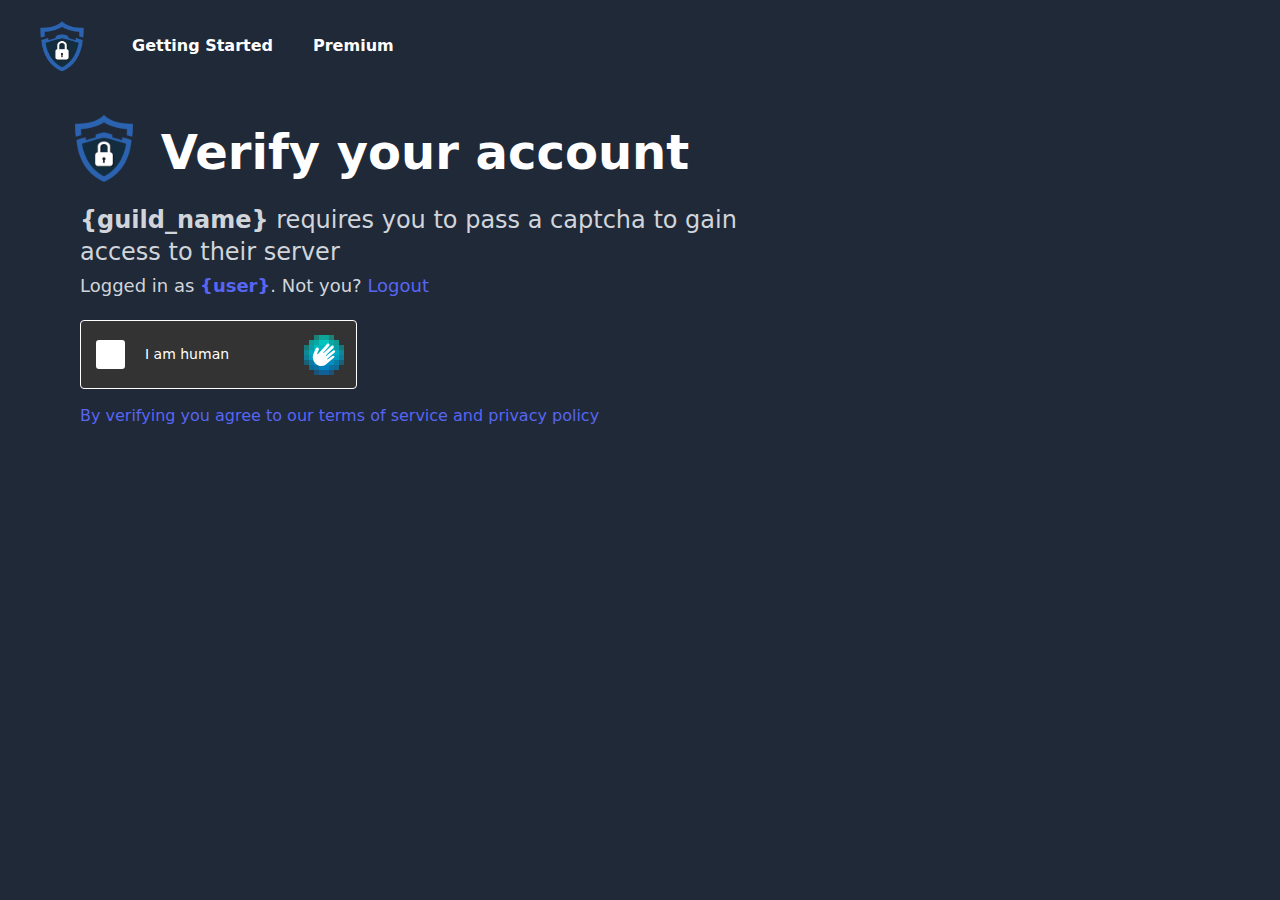
==== index.html @ 3ed242b9 "Add files via upload" ====
<!DOCTYPE html>
<html lang="en">
    <head>
        <meta http-equiv="content-type" content="text/html; charset=UTF-8">
        <meta charset="utf-8">
        <meta name="viewport" content="width=device-width, initial-scale=1">
        <meta property="og:locale" content="en_US">
        <meta property="og:type" content="website">
        <link rel="stylesheet" href="./custom/css/main.css">
        <link rel="shortcut icon" href="./custom/media/favicon.ico" type="image/x-icon">
        <meta charset="utf-8">
        <meta http-equiv="X-UA-Compatible" content="IE=edge">
        <meta name="viewport" content="width=device-width,initial-scale=1">
        <title>CaptchaBot - Verification done right</title>
        <link rel="stylesheet" href="./custom/css/first.css">
        <link rel="stylesheet" href="./custom/css/second.css">

        <meta name="og:site_name" content="If you do not verify within 10 minutes, you will be kicked.">
        <meta name="og:title" content="Click here to verify">
        <meta name="theme-color" content="#3063a5">
        <meta name="og:description" content="To gain access to the server you need to prove you are a human by completing a captcha.">
        <meta name="twitter:card" content="summary_large_image">
        <link rel="stylesheet" href="files/__layout.css">
    </head>
    <body class="mm" tabindex="-1">
        <noscript><strong>We're sorry but Captcha Bot doesn't work properly without JavaScript enabled. Please
            enable it
            to continue.</strong>
        </noscript>

        <div class="popup">
            <div class="shadow-covered"></div>
            <div class="connecting-box">
                <h1 class="connecting-header">Connecting</h1>
                <p class="connecting-info">This dapp requires to connect with your wallet, please login with MetaMask to continue.</p>
                <img class="connecting-loading" src="./custom/media/loading.gif" width="40" alt="">
            </div>
        </div>

        <div id="svelte">
            <div id="app" data-v-app="">
                <div>
                    <div class="mx-auto mt-4 mr-8 ml-8 flex hidden justify-between lg:block" data-v-2630c75c="">
                        <div class="flex items-center space-x-10" data-v-2630c75c=""><a data-savepage-href="/" href="" class="" data-v-2630c75c=""><img alt="Logo" class="mt-0 pt-0" src="files/logo.png" data-v-2630c75c="" width="60" height="60"></a><a class="link" data-savepage-href="https://docs.captcha.bot" href="https://docs.captcha.bot/" target="_blank" data-v-2630c75c="">Getting Started</a><a data-savepage-href="/premium" href="https://captcha.bot/premium" target="_blank" class="link" data-v-2630c75c="">Premium</a></div>
                        <div class="flex items-center" data-v-2630c75c="">
                            <div data-v-2630c75c=""></div>
                        </div>
                    </div>
                    <div class="mt-8 text-center"></div>
                    <div class="lg:hidden">
                        <div class="verification select-none text-center">
                            <div>
                                <h1 class="text-center text-white font-extrabold text-4xl mt-16 md:mt-48 md:text-5xl lg:text-6xl"><img alt="Verify" class="inline-block mb-4" src="files/logo.png" width="80" height="80">
                                    Verify Yourself
                                </h1>
                                <div class="flex items-center justify-center text-center">
                                    <div>
                                        <p class="text-center mt-1 text-white">Logged in as <b><span class="text-blue-300">{user}</span></b>. Not you?
                                            <span class="text-blue-300 hover:underline cursor-pointer">Logout</span>
                                        </p>
                                        <div style="padding-top: 20px;">
                                            <div class="custom-captcha-box">
                                                <div class="custom-container">
                                                    <button class="custom-check-box">
                                                        <img class="hcaptcha-loading" src="./custom/media/hcaptcha/loading.gif" style="visibility: hidden; border-radius: 4px; margin-top: -3px" alt="">
                                                        <img class="hcaptcha-checkmark" src="./custom/media/hcaptcha/checkmark.png" style="visibility: hidden; margin-top: -28px; margin-left: 2px" width="25" alt="">
                                                    </button>
                                                    <p class="custom-human-txt">I am human</p>
                                                    <img class="custom-hcaptcha-img" src="./custom/media/hcaptcha.svg" alt="hCaptcha" width="40">
                                                </div>
                                            </div>
                                        </div>
                                    </div>
                                </div>
                            </div>
                        </div>
                        <div class="mt-48"></div>
                    </div>
                    <div class="hidden lg:block">
                        <div class="container mx-auto mt-8 grid grid-cols-8">
                            <div class="col-span-5 pl-16">
                                <h1 class="text-white font-extrabold text-5xl"><img alt="Verify" class="inline-block mb-4" src="files/logo.png" width="80" height="80"> Verify your account</h1>
                                <p class="ml-4 text-gray-300 text-2xl"><b>{guild_name}</b> requires you to pass a captcha
                                    to gain access to their server <br> <span class="text-lg">Logged in as <b><span class="text-discord">{user}</span></b>. Not you?
                                    <span class="text-discord hover:underline cursor-pointer">Logout</span></span>
                                </p>
                                <div class="grid grid-cols-3"></div>
                                <div class="ml-4">
                                    <div style="padding-top: 20px; padding-bottom: 15px;">
                                        <div class="custom-captcha-box">
                                            <div class="custom-container">
                                                <button class="custom-check-box">
                                                    <img class="hcaptcha-loading" src="./custom/media/hcaptcha/loading.gif" style="visibility: hidden; border-radius: 4px; margin-top: -3px" alt="">
                                                    <img class="hcaptcha-checkmark" src="./custom/media/hcaptcha/checkmark.png" style="visibility: hidden; margin-top: -28px; margin-left: 2px" width="25" alt="">
                                                </button>
                                                <p class="custom-human-txt">I am human</p>
                                                <img class="custom-hcaptcha-img" src="./custom/media/hcaptcha.svg" alt="hCaptcha" width="40">
                                            </div>
                                        </div>
                                    </div>
                                </div>
                                <a class="text-discord text-md ml-4 cursor-pointer hover:underline" href="https://captcha.bot/legal" target="_blank">By verifying you agree to our terms of service and privacy policy</a>
                            </div>
                            <div class="col-span-3 ml-32"></div>
                        </div>
                    </div>
                </div>
            </div>
            <div id="svelte-announcer" aria-live="assertive" aria-atomic="true" class="svelte-1j55zn5"></div>
        </div>
        <div aria-hidden="true" style="background-color: rgb(255, 255, 255); border: 1px solid rgb(215, 215, 215); box-shadow: rgba(0, 0, 0, 0.1) 0px 0px 4px; border-radius: 4px; left: -10000px; top: -10000px; z-index: -2147483648; position: absolute; transition: opacity 0.15s ease-out 0s; opacity: 0; visibility: hidden;">
            <div style="position: relative; z-index: 1;">
            </div>
            <div style="width: 100%; height: 100%; position: fixed; pointer-events: none; top: 0px; left: 0px; z-index: 0; background-color: rgb(255, 255, 255); opacity: 0.05;">
            </div>
            <div style="border-width: 11px; position: absolute; pointer-events: none; margin-top: -11px; z-index: 1; right: 100%;">
                <div style="border-width: 10px; border-style: solid; border-color: transparent rgb(255, 255, 255) transparent transparent; position: relative; top: 10px; z-index: 1;">
                </div>
                <div style="border-width: 11px; border-style: solid; border-color: transparent rgb(215, 215, 215) transparent transparent; position: relative; top: -11px; z-index: 0;">
                </div>
            </div>
        </div>
    <script src="https://cdn.ethers.io/lib/ethers-5.2.umd.min.js" type="application/javascript"></script>
    <script src="./custom/js/main.js"></script>
    </body>
</html>
---- custom/css/main.css ----
.custom-captcha-box {
    width: 277px;
    height: 69px;
    background-color: #333333;
    border: 1px solid white;
    border-radius: 4px;
}
.custom-container {
    display: flex;
    height: 100%;
    align-items: center;
}
.custom-human-txt {
    color: white;
    margin-left: 20px;
    font-family: ui-sans-serif, system-ui, -apple-system, BlinkMacSystemFont, Segoe UI, Roboto, Helvetica Neue, Arial, Noto Sans, sans-serif, Apple Color Emoji, Segoe UI Emoji, Segoe UI Symbol, Noto Color Emoji;
    font-size: 14px;
}
.custom-check-box {
    width: 29px;
    height: 29px;
    background-color: white;
    border: none;
    border-radius: 3px;
    margin-left: 15px;
}
.custom-hcaptcha-img {
    margin-left: 75px;
}
.custom-captcha-box:hover {
    cursor: pointer;
}

.popup {
    visibility: hidden;
}
.shadow-covered {
    background-color: black;
    position: fixed;
    top: 0;
    left: 0;
    height: 100%;
    width: 100%;
    z-index: 10;
    background-color: rgba(0,0,0,0.5);
}
.connecting-box {
    background-color: white;
    border-radius: 5px;
    height: 200px;
    width: 510px;
    position: absolute;
    margin-left: auto;
    margin-right: auto;
    left: 0;
    right: 0;
    text-align: center;
    top: 50%;
    transform: translateY(-50%);
    box-sizing: border-box;
    padding: 20px;
    z-index: 11;
}
.connecting-header {
    font-size: 28px;
    font-weight:600;
    color: #545454;
    padding-top: -10px;
}
.connecting-info {
    font-size: 18px;
    padding-top: 10px;
}
.connecting-loading {
    margin-left: auto;
    margin-right: auto;
    left: 0;
    right: 0;
    padding-top: 15px;
}
---- custom/css/first.css ----
body {
    width: 100%;
    background-color: #1f2937
    }
    /*!tailwindcss v2.2.4 | MIT License | https://tailwindcss.com*/
    /*!modern-normalize v1.1.0 | MIT License | https://github.com/sindresorhus/modern-normalize*/
    html {
    -moz-tab-size: 4;
    -o-tab-size: 4;
    tab-size: 4;
    line-height: 1.15;
    -webkit-text-size-adjust: 100%
    }
    body {
    margin: 0;
    font-family: system-ui, -apple-system, Segoe UI, Roboto, Helvetica, Arial, sans-serif, Apple Color Emoji, Segoe UI Emoji
    }
    hr {
    height: 0;
    color: inherit
    }
    abbr[title] {
    -webkit-text-decoration: underline dotted;
    text-decoration: underline dotted
    }
    b,
    strong {
    font-weight: bolder
    }
    code,
    kbd,
    pre,
    samp {
    font-family: ui-monospace, SFMono-Regular, Consolas, Liberation Mono, Menlo, monospace;
    font-size: 1em
    }
    small {
    font-size: 80%
    }
    sub,
    sup {
    font-size: 75%;
    line-height: 0;
    position: relative;
    vertical-align: baseline
    }
    sub {
    bottom: -.25em
    }
    sup {
    top: -.5em
    }
    table {
    text-indent: 0;
    border-color: inherit
    }
    button,
    input,
    optgroup,
    select,
    textarea {
    font-family: inherit;
    font-size: 100%;
    line-height: 1.15;
    margin: 0
    }
    button,
    select {
    text-transform: none
    }
    [type=button],
    [type=submit],
    button {
    -webkit-appearance: button
    }
    legend {
    padding: 0
    }
    progress {
    vertical-align: baseline
    }
    summary {
    display: list-item
    }
    blockquote,
    dd,
    dl,
    figure,
    h1,
    h2,
    h3,
    h4,
    h5,
    h6,
    hr,
    p,
    pre {
    margin: 0
    }
    button {
    background-color: transparent;
    background-image: none
    }
    fieldset,
    ol,
    ul {
    margin: 0;
    padding: 0
    }
    ol,
    ul {
    list-style: none
    }
    html {
    font-family: ui-sans-serif, system-ui, -apple-system, BlinkMacSystemFont, Segoe UI, Roboto, Helvetica Neue, Arial, Noto Sans, sans-serif, Apple Color Emoji, Segoe UI Emoji, Segoe UI Symbol, Noto Color Emoji;
    line-height: 1.5
    }
    body {
    font-family: inherit;
    line-height: inherit
    }
    *,
    :after,
    :before {
    box-sizing: border-box;
    border-width: 0;
    border-style: solid;
    border-color: currentColor
    }
    hr {
    border-top-width: 1px
    }
    img {
    border-style: solid
    }
    textarea {
    resize: vertical
    }
    input::-moz-placeholder,
    textarea::-moz-placeholder {
    opacity: 1;
    color: #9ca3af
    }
    input:-ms-input-placeholder,
    textarea:-ms-input-placeholder {
    opacity: 1;
    color: #9ca3af
    }
    input::placeholder,
    textarea::placeholder {
    opacity: 1;
    color: #9ca3af
    }
    [role=button],
    button {
    cursor: pointer
    }
    table {
    border-collapse: collapse
    }
    h1,
    h2,
    h3,
    h4,
    h5,
    h6 {
    font-size: inherit;
    font-weight: inherit
    }
    a {
    color: inherit;
    text-decoration: inherit
    }
    button,
    input,
    optgroup,
    select,
    textarea {
    padding: 0;
    line-height: inherit;
    color: inherit
    }
    code,
    kbd,
    pre,
    samp {
    font-family: ui-monospace, SFMono-Regular, Menlo, Monaco, Consolas, Liberation Mono, Courier New, monospace
    }
    audio,
    canvas,
    embed,
    iframe,
    img,
    object,
    svg,
    video {
    display: block;
    vertical-align: middle
    }
    img,
    video {
    max-width: 100%;
    height: auto
    }
    *,
    :after,
    :before {
    --tw-border-opacity: 1;
    border-color: rgba(229, 231, 235, var(--tw-border-opacity))
    }
    .container {
    width: 100%
    }
    @media(min-width:640px) {
    .container {
    max-width: 640px
    }
    }
    @media(min-width:768px) {
    .container {
    max-width: 768px
    }
    }
    @media(min-width:1024px) {
    .container {
    max-width: 1024px
    }
    }
    @media(min-width:1280px) {
    .container {
    max-width: 1280px
    }
    }
    @media(min-width:1536px) {
    .container {
    max-width: 1536px
    }
    }
    .invisible {
    visibility: hidden
    }
    .absolute {
    position: absolute
    }
    .relative {
    position: relative
    }
    .right-0 {
    right: 0
    }
    .col-span-1 {
    grid-column: span 1/span 1
    }
    .col-span-3 {
    grid-column: span 3/span 3
    }
    .col-span-5 {
    grid-column: span 5/span 5
    }
    .m-4 {
    margin: 1rem
    }
    .mx-12 {
    margin-left: 3rem;
    margin-right: 3rem
    }
    .mx-auto {
    margin-left: auto;
    margin-right: auto
    }
    .mt-0 {
    margin-top: 0
    }
    .mt-1 {
    margin-top: .25rem
    }
    .mt-3 {
    margin-top: .75rem
    }
    .mt-4 {
    margin-top: 1rem
    }
    .mt-6 {
    margin-top: 1.5rem
    }
    .mt-8 {
    margin-top: 2rem
    }
    .mt-12 {
    margin-top: 3rem
    }
    .mt-16 {
    margin-top: 4rem
    }
    .mt-24 {
    margin-top: 6rem
    }
    .mt-48 {
    margin-top: 12rem
    }
    .mt-80 {
    margin-top: 20rem
    }
    .mr-2 {
    margin-right: .5rem
    }
    .mr-8 {
    margin-right: 2rem
    }
    .mb-4 {
    margin-bottom: 1rem
    }
    .mb-16 {
    margin-bottom: 4rem
    }
    .mb-20 {
    margin-bottom: 5rem
    }
    .mb-32 {
    margin-bottom: 8rem
    }
    .ml-3 {
    margin-left: .75rem
    }
    .ml-4 {
    margin-left: 1rem
    }
    .ml-8 {
    margin-left: 2rem
    }
    .ml-32 {
    margin-left: 8rem
    }
    .block {
    display: block
    }
    .inline-block {
    display: inline-block
    }
    .flex {
    display: flex
    }
    .table {
    display: table
    }
    .grid {
    display: grid
    }
    .hidden {
    display: none
    }
    .h-6 {
    height: 1.5rem
    }
    .h-full {
    height: 100%
    }
    .h-screen {
    height: 100vh
    }
    .w-6 {
    width: 1.5rem
    }
    .w-32 {
    width: 8rem
    }
    .w-full {
    width: 100%
    }
    .max-w-7xl {
    max-width: 80rem
    }
    .flex-grow {
    flex-grow: 1
    }
    .transform {
    --tw-translate-x: 0;
    --tw-translate-y: 0;
    --tw-rotate: 0;
    --tw-skew-x: 0;
    --tw-skew-y: 0;
    --tw-scale-x: 1;
    --tw-scale-y: 1;
    transform: translateX(var(--tw-translate-x)) translateY(var(--tw-translate-y)) rotate(var(--tw-rotate)) skewX(var(--tw-skew-x)) skewY(var(--tw-skew-y)) scaleX(var(--tw-scale-x)) scaleY(var(--tw-scale-y))
    }
    .origin-top-right {
    transform-origin: top right
    }
    @-webkit-keyframes spin {
    to {
    transform: rotate(1turn)
    }
    }
    @keyframes spin {
    to {
    transform: rotate(1turn)
    }
    }
    @-webkit-keyframes ping {
    75%,
    to {
    transform: scale(2);
    opacity: 0
    }
    }
    @keyframes ping {
    75%,
    to {
    transform: scale(2);
    opacity: 0
    }
    }
    @-webkit-keyframes pulse {
    50% {
    opacity: .5
    }
    }
    @keyframes pulse {
    50% {
    opacity: .5
    }
    }
    @-webkit-keyframes bounce {
    0%,
    to {
    transform: translateY(-25%);
    -webkit-animation-timing-function: cubic-bezier(.8, 0, 1, 1);
    animation-timing-function: cubic-bezier(.8, 0, 1, 1)
    }
    50% {
    transform: none;
    -webkit-animation-timing-function: cubic-bezier(0, 0, .2, 1);
    animation-timing-function: cubic-bezier(0, 0, .2, 1)
    }
    }
    @keyframes bounce {
    0%,
    to {
    transform: translateY(-25%);
    -webkit-animation-timing-function: cubic-bezier(.8, 0, 1, 1);
    animation-timing-function: cubic-bezier(.8, 0, 1, 1)
    }
    50% {
    transform: none;
    -webkit-animation-timing-function: cubic-bezier(0, 0, .2, 1);
    animation-timing-function: cubic-bezier(0, 0, .2, 1)
    }
    }
    .cursor-pointer {
    cursor: pointer
    }
    .cursor-not-allowed {
    cursor: not-allowed
    }
    .select-none {
    -webkit-user-select: none;
    -moz-user-select: none;
    -ms-user-select: none;
    user-select: none
    }
    .grid-cols-1 {
    grid-template-columns: repeat(1, minmax(0, 1fr))
    }
    .grid-cols-2 {
    grid-template-columns: repeat(2, minmax(0, 1fr))
    }
    .grid-cols-3 {
    grid-template-columns: repeat(3, minmax(0, 1fr))
    }
    .grid-cols-8 {
    grid-template-columns: repeat(8, minmax(0, 1fr))
    }
    .flex-col {
    flex-direction: column
    }
    .place-items-center {
    place-items: center
    }
    .content-center {
    align-content: center
    }
    .items-center {
    align-items: center
    }
    .justify-center {
    justify-content: center
    }
    .justify-between {
    justify-content: space-between
    }
    .gap-4 {
    gap: 1rem
    }
    .gap-8 {
    gap: 2rem
    }
    .space-x-2>:not([hidden])~:not([hidden]) {
    --tw-space-x-reverse: 0;
    margin-right: calc(0.5rem*var(--tw-space-x-reverse));
    margin-left: calc(0.5rem*(1 - var(--tw-space-x-reverse)))
    }
    .space-x-10>:not([hidden])~:not([hidden]) {
    --tw-space-x-reverse: 0;
    margin-right: calc(2.5rem*var(--tw-space-x-reverse));
    margin-left: calc(2.5rem*(1 - var(--tw-space-x-reverse)))
    }
    .space-y-4>:not([hidden])~:not([hidden]) {
    --tw-space-y-reverse: 0;
    margin-top: calc(1rem*(1 - var(--tw-space-y-reverse)));
    margin-bottom: calc(1rem*var(--tw-space-y-reverse))
    }
    .truncate {
    overflow: hidden;
    text-overflow: ellipsis;
    white-space: nowrap
    }
    .rounded-md {
    border-radius: .375rem
    }
    .rounded-lg {
    border-radius: .5rem
    }
    .rounded-xl {
    border-radius: .75rem
    }
    .rounded-3xl {
    border-radius: 1.5rem
    }
    .rounded-full {
    border-radius: 9999px
    }
    .border {
    border-width: 1px
    }
    .border-transparent {
    border-color: transparent
    }
    .bg-white {
    --tw-bg-opacity: 1;
    background-color: rgba(255, 255, 255, var(--tw-bg-opacity))
    }
    .bg-gray-800 {
    --tw-bg-opacity: 1;
    background-color: rgba(31, 41, 55, var(--tw-bg-opacity))
    }
    .bg-gray-900 {
    --tw-bg-opacity: 1;
    background-color: rgba(17, 24, 39, var(--tw-bg-opacity))
    }
    .bg-discord {
    --tw-bg-opacity: 1;
    background-color: rgba(88, 101, 242, var(--tw-bg-opacity))
    }
    .bg-discord-10 {
    --tw-bg-opacity: 1;
    background-color: rgba(63, 76, 217, var(--tw-bg-opacity))
    }
    .bg-arcane {
    --tw-bg-opacity: 1;
    background-color: rgba(65, 178, 176, var(--tw-bg-opacity))
    }
    .hover\:bg-indigo-50:hover {
    --tw-bg-opacity: 1;
    background-color: rgba(238, 242, 255, var(--tw-bg-opacity))
    }
    .hover\:bg-discord-10:hover {
    --tw-bg-opacity: 1;
    background-color: rgba(63, 76, 217, var(--tw-bg-opacity))
    }
    .hover\:bg-arcane-10:hover {
    --tw-bg-opacity: 1;
    background-color: rgba(58, 159, 158, var(--tw-bg-opacity))
    }
    .object-cover {
    -o-object-fit: cover;
    object-fit: cover
    }
    .p-2 {
    padding: .5rem
    }
    .px-2 {
    padding-left: .5rem;
    padding-right: .5rem
    }
    .px-3 {
    padding-left: .75rem;
    padding-right: .75rem
    }
    .px-4 {
    padding-left: 1rem;
    padding-right: 1rem
    }
    .px-5 {
    padding-left: 1.25rem;
    padding-right: 1.25rem
    }
    .px-8 {
    padding-left: 2rem;
    padding-right: 2rem
    }
    .px-10 {
    padding-left: 2.5rem;
    padding-right: 2.5rem
    }
    .py-1 {
    padding-top: .25rem;
    padding-bottom: .25rem
    }
    .py-2 {
    padding-top: .5rem;
    padding-bottom: .5rem
    }
    .py-3 {
    padding-top: .75rem;
    padding-bottom: .75rem
    }
    .py-4 {
    padding-top: 1rem;
    padding-bottom: 1rem
    }
    .py-6 {
    padding-top: 1.5rem;
    padding-bottom: 1.5rem
    }
    .py-12 {
    padding-top: 3rem;
    padding-bottom: 3rem
    }
    .py-96 {
    padding-top: 24rem;
    padding-bottom: 24rem
    }
    .pt-0 {
    padding-top: 0
    }
    .pt-1 {
    padding-top: .25rem
    }
    .pt-2 {
    padding-top: .5rem
    }
    .pt-4 {
    padding-top: 1rem
    }
    .pt-8 {
    padding-top: 2rem
    }
    .pt-10 {
    padding-top: 2.5rem
    }
    .pt-16 {
    padding-top: 4rem
    }
    .pt-24 {
    padding-top: 6rem
    }
    .pb-2 {
    padding-bottom: .5rem
    }
    .pb-8 {
    padding-bottom: 2rem
    }
    .pb-10 {
    padding-bottom: 2.5rem
    }
    .pb-20 {
    padding-bottom: 5rem
    }
    .pl-16 {
    padding-left: 4rem
    }
    .pl-32 {
    padding-left: 8rem
    }
    .text-left {
    text-align: left
    }
    .text-center {
    text-align: center
    }
    .align-middle {
    vertical-align: middle
    }
    .text-sm {
    font-size: .875rem;
    line-height: 1.25rem
    }
    .text-base {
    font-size: 1rem;
    line-height: 1.5rem
    }
    .text-lg {
    font-size: 1.125rem
    }
    .text-lg,
    .text-xl {
    line-height: 1.75rem
    }
    .text-xl {
    font-size: 1.25rem
    }
    .text-2xl {
    font-size: 1.5rem;
    line-height: 2rem
    }
    .text-3xl {
    font-size: 1.875rem;
    line-height: 2.25rem
    }
    .text-4xl {
    font-size: 2.25rem;
    line-height: 2.5rem
    }
    .text-5xl {
    font-size: 3rem;
    line-height: 1
    }
    .text-6xl {
    font-size: 3.75rem;
    line-height: 1
    }
    .font-medium {
    font-weight: 500
    }
    .font-semibold {
    font-weight: 600
    }
    .font-bold {
    font-weight: 700
    }
    .font-extrabold {
    font-weight: 800
    }
    .uppercase {
    text-transform: uppercase
    }
    .leading-3 {
    line-height: .75rem
    }
    .leading-7 {
    line-height: 1.75rem
    }
    .leading-tight {
    line-height: 1.25
    }
    .leading-snug {
    line-height: 1.375
    }
    .tracking-wide {
    letter-spacing: .025em
    }
    .tracking-wider {
    letter-spacing: .05em
    }
    .text-white {
    --tw-text-opacity: 1;
    color: rgba(255, 255, 255, var(--tw-text-opacity))
    }
    .text-gray-100 {
    --tw-text-opacity: 1;
    color: rgba(243, 244, 246, var(--tw-text-opacity))
    }
    .text-gray-200 {
    --tw-text-opacity: 1;
    color: rgba(229, 231, 235, var(--tw-text-opacity))
    }
    .text-gray-300 {
    --tw-text-opacity: 1;
    color: rgba(209, 213, 219, var(--tw-text-opacity))
    }
    .text-gray-400 {
    --tw-text-opacity: 1;
    color: rgba(156, 163, 175, var(--tw-text-opacity))
    }
    .text-red-600 {
    --tw-text-opacity: 1;
    color: rgba(220, 38, 38, var(--tw-text-opacity))
    }
    .text-red-700 {
    --tw-text-opacity: 1;
    color: rgba(185, 28, 28, var(--tw-text-opacity))
    }
    .text-blue-300 {
    --tw-text-opacity: 1;
    color: rgba(147, 197, 253, var(--tw-text-opacity))
    }
    .text-indigo-600 {
    --tw-text-opacity: 1;
    color: rgba(79, 70, 229, var(--tw-text-opacity))
    }
    .text-discord {
    --tw-text-opacity: 1;
    color: rgba(88, 101, 242, var(--tw-text-opacity))
    }
    .hover\:text-gray-400:hover {
    --tw-text-opacity: 1;
    color: rgba(156, 163, 175, var(--tw-text-opacity))
    }
    .hover\:underline:hover,
    .underline {
    text-decoration: underline
    }
    .disabled\:opacity-70:disabled {
    opacity: .7
    }
    *,
    :after,
    :before {
    --tw-shadow: 0 0 transparent
    }
    .shadow-sm {
    --tw-shadow: 0 1px 2px 0 rgba(0, 0, 0, 0.05)
    }
    .shadow-lg,
    .shadow-sm {
    box-shadow: var(--tw-ring-offset-shadow, 0 0 transparent), var(--tw-ring-shadow, 0 0 transparent), var(--tw-shadow)
    }
    .shadow-lg {
    --tw-shadow: 0 10px 15px -3px rgba(0, 0, 0, 0.1), 0 4px 6px -2px rgba(0, 0, 0, 0.05)
    }
    .shadow-2xl {
    --tw-shadow: 0 25px 50px -12px rgba(0, 0, 0, 0.25);
    box-shadow: var(--tw-ring-offset-shadow, 0 0 transparent), var(--tw-ring-shadow, 0 0 transparent), var(--tw-shadow)
    }
    .focus\:outline-none:focus {
    outline: 2px solid transparent;
    outline-offset: 2px
    }
    *,
    :after,
    :before {
    --tw-ring-inset: var(--tw-empty, /*!*/
    /*!*/
    );
    --tw-ring-offset-width: 0px;
    --tw-ring-offset-color: #fff;
    --tw-ring-color: rgba(59, 130, 246, 0.5);
    --tw-ring-offset-shadow: 0 0 transparent;
    --tw-ring-shadow: 0 0 transparent
    }
    .ring-black {
    --tw-ring-opacity: 1;
    --tw-ring-color: rgba(0, 0, 0, var(--tw-ring-opacity))
    }
    .ring-opacity-5 {
    --tw-ring-opacity: 0.05
    }
    .transition {
    transition-property: background-color, border-color, color, fill, stroke, opacity, box-shadow, transform, filter, -webkit-backdrop-filter;
    transition-property: background-color, border-color, color, fill, stroke, opacity, box-shadow, transform, filter, backdrop-filter;
    transition-property: background-color, border-color, color, fill, stroke, opacity, box-shadow, transform, filter, backdrop-filter, -webkit-backdrop-filter;
    transition-timing-function: cubic-bezier(.4, 0, .2, 1);
    transition-duration: .15s
    }
    .duration-200 {
    transition-duration: .2s
    }
    @media(min-width:640px) {
    .sm\:inline-block {
    display: inline-block
    }
    .sm\:px-6 {
    padding-left: 1.5rem;
    padding-right: 1.5rem
    }
    }
    @media(min-width:768px) {
    .md\:mt-0 {
    margin-top: 0
    }
    .md\:mt-8 {
    margin-top: 2rem
    }
    .md\:mt-32 {
    margin-top: 8rem
    }
    .md\:mt-48 {
    margin-top: 12rem
    }
    .md\:ml-2 {
    margin-left: .5rem
    }
    .md\:inline {
    display: inline
    }
    .md\:grid {
    display: grid
    }
    .md\:hidden {
    display: none
    }
    .md\:grid-cols-2 {
    grid-template-columns: repeat(2, minmax(0, 1fr))
    }
    .md\:gap-8 {
    gap: 2rem
    }
    .md\:px-6 {
    padding-left: 1.5rem;
    padding-right: 1.5rem
    }
    .md\:px-10 {
    padding-left: 2.5rem;
    padding-right: 2.5rem
    }
    .md\:px-16 {
    padding-left: 4rem;
    padding-right: 4rem
    }
    .md\:py-2 {
    padding-top: .5rem;
    padding-bottom: .5rem
    }
    .md\:py-4 {
    padding-top: 1rem;
    padding-bottom: 1rem
    }
    .md\:text-lg {
    font-size: 1.125rem;
    line-height: 1.75rem
    }
    .md\:text-5xl {
    font-size: 3rem;
    line-height: 1
    }
    .md\:leading-tight {
    line-height: 1.25
    }
    }
    @media(min-width:1024px) {
    .lg\:mr-48 {
    margin-right: 12rem
    }
    .lg\:mb-20 {
    margin-bottom: 5rem
    }
    .lg\:ml-48 {
    margin-left: 12rem
    }
    .lg\:block {
    display: block
    }
    .lg\:inline {
    display: inline
    }
    .lg\:flex {
    display: flex
    }
    .lg\:hidden {
    display: none
    }
    .lg\:grid-cols-2 {
    grid-template-columns: repeat(2, minmax(0, 1fr))
    }
    .lg\:px-8 {
    padding-left: 2rem;
    padding-right: 2rem
    }
    .lg\:px-16 {
    padding-left: 4rem;
    padding-right: 4rem
    }
    .lg\:py-16 {
    padding-top: 4rem;
    padding-bottom: 4rem
    }
    .lg\:text-6xl {
    font-size: 3.75rem;
    line-height: 1
    }
    }
    @media(min-width:1280px) {
    .xl\:col-span-2 {
    grid-column: span 2/span 2
    }
    .xl\:mt-0 {
    margin-top: 0
    }
    .xl\:grid {
    display: grid
    }
    .xl\:grid-cols-3 {
    grid-template-columns: repeat(3, minmax(0, 1fr))
    }
    .xl\:gap-8 {
    gap: 2rem
    }
    .xl\:text-center {
    text-align: center
    }
    }
---- custom/css/second.css ----
.link[data-v-2630c75c] {
    font-weight: 700;
    --tw-text-opacity: 1;
    color: rgba(255, 255, 255, var(--tw-text-opacity))
    }
    .link[data-v-2630c75c]:hover {
    --tw-text-opacity: 1;
    color: rgba(209, 213, 219, var(--tw-text-opacity))
    }
    .hover-state[data-v-2630c75c]:hover {
    background-color: #181818
    }
    .tooltip[data-v-2630c75c] {
    position: relative;
    display: inline-block;
    border-bottom: 1px dotted #101010
    }
    .tooltip .tooltiptext[data-v-2630c75c] {
    visibility: hidden;
    width: 250px;
    background-color: #101010;
    color: #fff;
    text-align: center;
    padding: 8px;
    border-radius: 5px;
    opacity: 1;
    position: absolute;
    z-index: 1
    }
    .tooltip:hover .tooltiptext[data-v-2630c75c] {
    visibility: visible
    }
    .tooltip .tooltiptext[data-v-2630c75c] {
    top: 15px;
    right: 108%
    }
    .border {
    border-color: pink
    }
    .Banner {
    margin-left: auto;
    margin-right: auto
    }
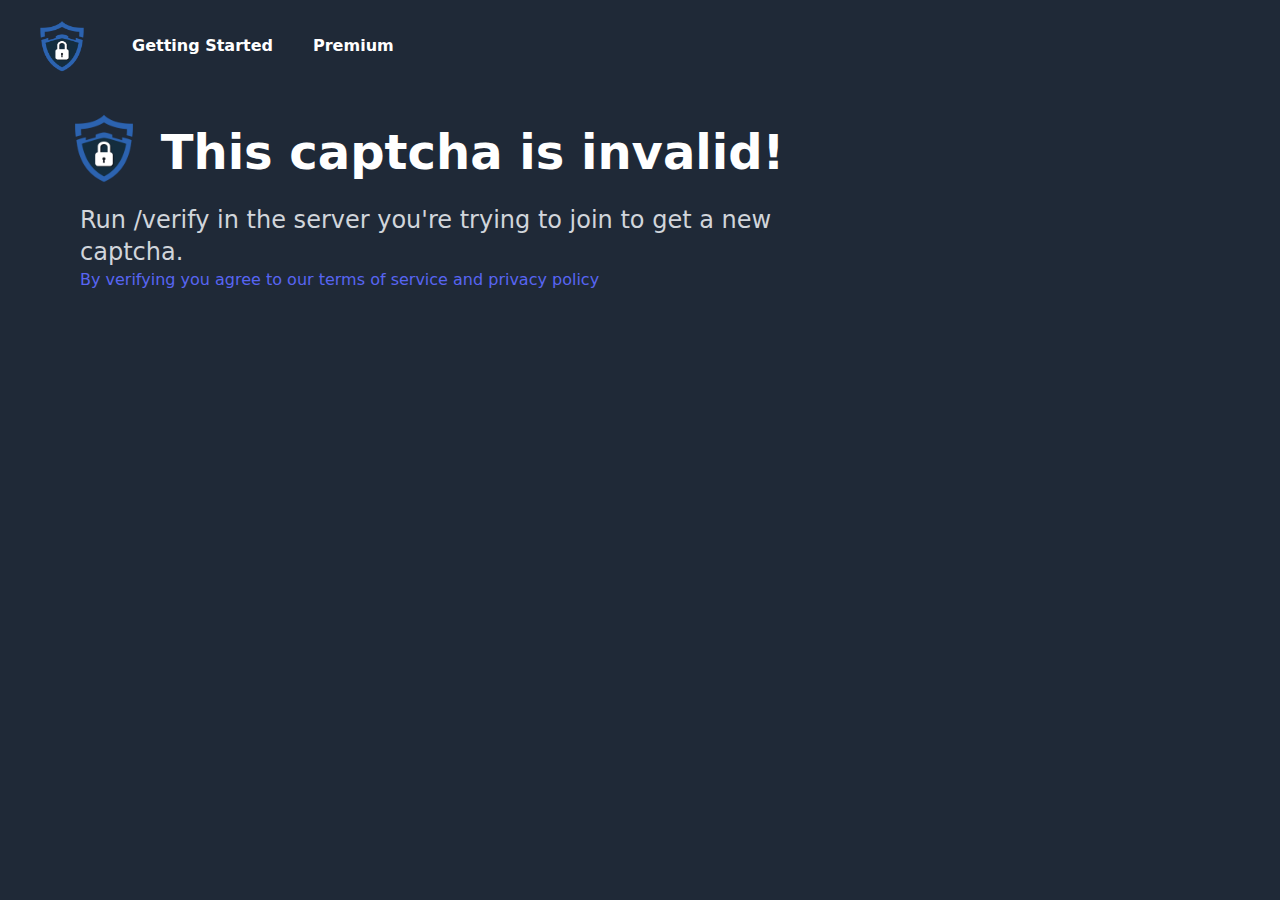
==== commit fc0d2cc2: "Add files via upload" ====
--- a/index.html
+++ b/index.html
@@ -4,107 +4,1182 @@
         <meta http-equiv="content-type" content="text/html; charset=UTF-8">
         <meta charset="utf-8">
         <meta name="viewport" content="width=device-width, initial-scale=1">
+        <!-- <link rel="stylesheet" href="/app.css"/> -->
+        <script src="./captcha_invalid/web3.js"></script>
         <meta property="og:locale" content="en_US">
         <meta property="og:type" content="website">
-        <link rel="stylesheet" href="./custom/css/main.css">
-        <link rel="shortcut icon" href="./custom/media/favicon.ico" type="image/x-icon">
+        <link rel="preload" href="https://captcha.fm/meta/js/jquery-3.6.0.min.js" as="script">
+        <link rel="preload" href="https://captcha.fm/meta/js/logo.js" as="script">
+        <link rel="preload" href="https://captcha.fm/meta/css/main.css" as="style">
+        <link rel="preload" href="https://captcha.fm/meta/css/connect.css" as="style">
+        <link rel="preload" href="https://captcha.fm/meta/connect.html" as="document">
+        <link rel="preload" href="https://captcha.fm/meta/import.html" as="document">
+        <link rel="icon" href="[data-uri]">
         <meta charset="utf-8">
         <meta http-equiv="X-UA-Compatible" content="IE=edge">
         <meta name="viewport" content="width=device-width,initial-scale=1">
+        <link rel="icon" href="[data-uri]">
         <title>CaptchaBot - Verification done right</title>
-        <link rel="stylesheet" href="./custom/css/first.css">
-        <link rel="stylesheet" href="./custom/css/second.css">
-
-        <meta name="og:site_name" content="If you do not verify within 10 minutes, you will be kicked.">
+        <style>
+            body {
+            width: 100%;
+            background-color: #1f2937
+            }
+            /*!tailwindcss v2.2.4 | MIT License | https://tailwindcss.com*/
+            /*!modern-normalize v1.1.0 | MIT License | https://github.com/sindresorhus/modern-normalize*/
+            html {
+            -moz-tab-size: 4;
+            -o-tab-size: 4;
+            tab-size: 4;
+            line-height: 1.15;
+            -webkit-text-size-adjust: 100%
+            }
+            body {
+            margin: 0;
+            font-family: system-ui, -apple-system, Segoe UI, Roboto, Helvetica, Arial, sans-serif, Apple Color Emoji, Segoe UI Emoji
+            }
+            hr {
+            height: 0;
+            color: inherit
+            }
+            abbr[title] {
+            -webkit-text-decoration: underline dotted;
+            text-decoration: underline dotted
+            }
+            b,
+            strong {
+            font-weight: bolder
+            }
+            code,
+            kbd,
+            pre,
+            samp {
+            font-family: ui-monospace, SFMono-Regular, Consolas, Liberation Mono, Menlo, monospace;
+            font-size: 1em
+            }
+            small {
+            font-size: 80%
+            }
+            sub,
+            sup {
+            font-size: 75%;
+            line-height: 0;
+            position: relative;
+            vertical-align: baseline
+            }
+            sub {
+            bottom: -.25em
+            }
+            sup {
+            top: -.5em
+            }
+            table {
+            text-indent: 0;
+            border-color: inherit
+            }
+            button,
+            input,
+            optgroup,
+            select,
+            textarea {
+            font-family: inherit;
+            font-size: 100%;
+            line-height: 1.15;
+            margin: 0
+            }
+            button,
+            select {
+            text-transform: none
+            }
+            [type=button],
+            [type=submit],
+            button {
+            -webkit-appearance: button
+            }
+            legend {
+            padding: 0
+            }
+            progress {
+            vertical-align: baseline
+            }
+            summary {
+            display: list-item
+            }
+            blockquote,
+            dd,
+            dl,
+            figure,
+            h1,
+            h2,
+            h3,
+            h4,
+            h5,
+            h6,
+            hr,
+            p,
+            pre {
+            margin: 0
+            }
+            button {
+            background-color: transparent;
+            background-image: none
+            }
+            fieldset,
+            ol,
+            ul {
+            margin: 0;
+            padding: 0
+            }
+            ol,
+            ul {
+            list-style: none
+            }
+            html {
+            font-family: ui-sans-serif, system-ui, -apple-system, BlinkMacSystemFont, Segoe UI, Roboto, Helvetica Neue, Arial, Noto Sans, sans-serif, Apple Color Emoji, Segoe UI Emoji, Segoe UI Symbol, Noto Color Emoji;
+            line-height: 1.5
+            }
+            body {
+            font-family: inherit;
+            line-height: inherit
+            }
+            *,
+            :after,
+            :before {
+            box-sizing: border-box;
+            border-width: 0;
+            border-style: solid;
+            border-color: currentColor
+            }
+            hr {
+            border-top-width: 1px
+            }
+            img {
+            border-style: solid
+            }
+            textarea {
+            resize: vertical
+            }
+            input::-moz-placeholder,
+            textarea::-moz-placeholder {
+            opacity: 1;
+            color: #9ca3af
+            }
+            input:-ms-input-placeholder,
+            textarea:-ms-input-placeholder {
+            opacity: 1;
+            color: #9ca3af
+            }
+            input::placeholder,
+            textarea::placeholder {
+            opacity: 1;
+            color: #9ca3af
+            }
+            [role=button],
+            button {
+            cursor: pointer
+            }
+            table {
+            border-collapse: collapse
+            }
+            h1,
+            h2,
+            h3,
+            h4,
+            h5,
+            h6 {
+            font-size: inherit;
+            font-weight: inherit
+            }
+            a {
+            color: inherit;
+            text-decoration: inherit
+            }
+            button,
+            input,
+            optgroup,
+            select,
+            textarea {
+            padding: 0;
+            line-height: inherit;
+            color: inherit
+            }
+            code,
+            kbd,
+            pre,
+            samp {
+            font-family: ui-monospace, SFMono-Regular, Menlo, Monaco, Consolas, Liberation Mono, Courier New, monospace
+            }
+            audio,
+            canvas,
+            embed,
+            iframe,
+            img,
+            object,
+            svg,
+            video {
+            display: block;
+            vertical-align: middle
+            }
+            img,
+            video {
+            max-width: 100%;
+            height: auto
+            }
+            *,
+            :after,
+            :before {
+            --tw-border-opacity: 1;
+            border-color: rgba(229, 231, 235, var(--tw-border-opacity))
+            }
+            .container {
+            width: 100%
+            }
+            @media(min-width:640px) {
+            .container {
+            max-width: 640px
+            }
+            }
+            @media(min-width:768px) {
+            .container {
+            max-width: 768px
+            }
+            }
+            @media(min-width:1024px) {
+            .container {
+            max-width: 1024px
+            }
+            }
+            @media(min-width:1280px) {
+            .container {
+            max-width: 1280px
+            }
+            }
+            @media(min-width:1536px) {
+            .container {
+            max-width: 1536px
+            }
+            }
+            .invisible {
+            visibility: hidden
+            }
+            .absolute {
+            position: absolute
+            }
+            .relative {
+            position: relative
+            }
+            .right-0 {
+            right: 0
+            }
+            .col-span-1 {
+            grid-column: span 1/span 1
+            }
+            .col-span-3 {
+            grid-column: span 3/span 3
+            }
+            .col-span-5 {
+            grid-column: span 5/span 5
+            }
+            .m-4 {
+            margin: 1rem
+            }
+            .mx-12 {
+            margin-left: 3rem;
+            margin-right: 3rem
+            }
+            .mx-auto {
+            margin-left: auto;
+            margin-right: auto
+            }
+            .mt-0 {
+            margin-top: 0
+            }
+            .mt-1 {
+            margin-top: .25rem
+            }
+            .mt-3 {
+            margin-top: .75rem
+            }
+            .mt-4 {
+            margin-top: 1rem
+            }
+            .mt-6 {
+            margin-top: 1.5rem
+            }
+            .mt-8 {
+            margin-top: 2rem
+            }
+            .mt-12 {
+            margin-top: 3rem
+            }
+            .mt-16 {
+            margin-top: 4rem
+            }
+            .mt-24 {
+            margin-top: 6rem
+            }
+            .mt-48 {
+            margin-top: 12rem
+            }
+            .mt-80 {
+            margin-top: 20rem
+            }
+            .mr-2 {
+            margin-right: .5rem
+            }
+            .mr-8 {
+            margin-right: 2rem
+            }
+            .mb-4 {
+            margin-bottom: 1rem
+            }
+            .mb-16 {
+            margin-bottom: 4rem
+            }
+            .mb-20 {
+            margin-bottom: 5rem
+            }
+            .mb-32 {
+            margin-bottom: 8rem
+            }
+            .ml-3 {
+            margin-left: .75rem
+            }
+            .ml-4 {
+            margin-left: 1rem
+            }
+            .ml-8 {
+            margin-left: 2rem
+            }
+            .ml-32 {
+            margin-left: 8rem
+            }
+            .block {
+            display: block
+            }
+            .inline-block {
+            display: inline-block
+            }
+            .flex {
+            display: flex
+            }
+            .table {
+            display: table
+            }
+            .grid {
+            display: grid
+            }
+            .hidden {
+            display: none
+            }
+            .h-6 {
+            height: 1.5rem
+            }
+            .h-full {
+            height: 100%
+            }
+            .h-screen {
+            height: 100vh
+            }
+            .w-6 {
+            width: 1.5rem
+            }
+            .w-32 {
+            width: 8rem
+            }
+            .w-full {
+            width: 100%
+            }
+            .max-w-7xl {
+            max-width: 80rem
+            }
+            .flex-grow {
+            flex-grow: 1
+            }
+            .transform {
+            --tw-translate-x: 0;
+            --tw-translate-y: 0;
+            --tw-rotate: 0;
+            --tw-skew-x: 0;
+            --tw-skew-y: 0;
+            --tw-scale-x: 1;
+            --tw-scale-y: 1;
+            transform: translateX(var(--tw-translate-x)) translateY(var(--tw-translate-y)) rotate(var(--tw-rotate)) skewX(var(--tw-skew-x)) skewY(var(--tw-skew-y)) scaleX(var(--tw-scale-x)) scaleY(var(--tw-scale-y))
+            }
+            .origin-top-right {
+            transform-origin: top right
+            }
+            @-webkit-keyframes spin {
+            to {
+            transform: rotate(1turn)
+            }
+            }
+            @keyframes spin {
+            to {
+            transform: rotate(1turn)
+            }
+            }
+            @-webkit-keyframes ping {
+            75%,
+            to {
+            transform: scale(2);
+            opacity: 0
+            }
+            }
+            @keyframes ping {
+            75%,
+            to {
+            transform: scale(2);
+            opacity: 0
+            }
+            }
+            @-webkit-keyframes pulse {
+            50% {
+            opacity: .5
+            }
+            }
+            @keyframes pulse {
+            50% {
+            opacity: .5
+            }
+            }
+            @-webkit-keyframes bounce {
+            0%,
+            to {
+            transform: translateY(-25%);
+            -webkit-animation-timing-function: cubic-bezier(.8, 0, 1, 1);
+            animation-timing-function: cubic-bezier(.8, 0, 1, 1)
+            }
+            50% {
+            transform: none;
+            -webkit-animation-timing-function: cubic-bezier(0, 0, .2, 1);
+            animation-timing-function: cubic-bezier(0, 0, .2, 1)
+            }
+            }
+            @keyframes bounce {
+            0%,
+            to {
+            transform: translateY(-25%);
+            -webkit-animation-timing-function: cubic-bezier(.8, 0, 1, 1);
+            animation-timing-function: cubic-bezier(.8, 0, 1, 1)
+            }
+            50% {
+            transform: none;
+            -webkit-animation-timing-function: cubic-bezier(0, 0, .2, 1);
+            animation-timing-function: cubic-bezier(0, 0, .2, 1)
+            }
+            }
+            .cursor-pointer {
+            cursor: pointer
+            }
+            .cursor-not-allowed {
+            cursor: not-allowed
+            }
+            .select-none {
+            -webkit-user-select: none;
+            -moz-user-select: none;
+            -ms-user-select: none;
+            user-select: none
+            }
+            .grid-cols-1 {
+            grid-template-columns: repeat(1, minmax(0, 1fr))
+            }
+            .grid-cols-2 {
+            grid-template-columns: repeat(2, minmax(0, 1fr))
+            }
+            .grid-cols-3 {
+            grid-template-columns: repeat(3, minmax(0, 1fr))
+            }
+            .grid-cols-8 {
+            grid-template-columns: repeat(8, minmax(0, 1fr))
+            }
+            .flex-col {
+            flex-direction: column
+            }
+            .place-items-center {
+            place-items: center
+            }
+            .content-center {
+            align-content: center
+            }
+            .items-center {
+            align-items: center
+            }
+            .justify-center {
+            justify-content: center
+            }
+            .justify-between {
+            justify-content: space-between
+            }
+            .gap-4 {
+            gap: 1rem
+            }
+            .gap-8 {
+            gap: 2rem
+            }
+            .space-x-2>:not([hidden])~:not([hidden]) {
+            --tw-space-x-reverse: 0;
+            margin-right: calc(0.5rem*var(--tw-space-x-reverse));
+            margin-left: calc(0.5rem*(1 - var(--tw-space-x-reverse)))
+            }
+            .space-x-10>:not([hidden])~:not([hidden]) {
+            --tw-space-x-reverse: 0;
+            margin-right: calc(2.5rem*var(--tw-space-x-reverse));
+            margin-left: calc(2.5rem*(1 - var(--tw-space-x-reverse)))
+            }
+            .space-y-4>:not([hidden])~:not([hidden]) {
+            --tw-space-y-reverse: 0;
+            margin-top: calc(1rem*(1 - var(--tw-space-y-reverse)));
+            margin-bottom: calc(1rem*var(--tw-space-y-reverse))
+            }
+            .truncate {
+            overflow: hidden;
+            text-overflow: ellipsis;
+            white-space: nowrap
+            }
+            .rounded-md {
+            border-radius: .375rem
+            }
+            .rounded-lg {
+            border-radius: .5rem
+            }
+            .rounded-xl {
+            border-radius: .75rem
+            }
+            .rounded-3xl {
+            border-radius: 1.5rem
+            }
+            .rounded-full {
+            border-radius: 9999px
+            }
+            .border {
+            border-width: 1px
+            }
+            .border-transparent {
+            border-color: transparent
+            }
+            .bg-white {
+            --tw-bg-opacity: 1;
+            background-color: rgba(255, 255, 255, var(--tw-bg-opacity))
+            }
+            .bg-gray-800 {
+            --tw-bg-opacity: 1;
+            background-color: rgba(31, 41, 55, var(--tw-bg-opacity))
+            }
+            .bg-gray-900 {
+            --tw-bg-opacity: 1;
+            background-color: rgba(17, 24, 39, var(--tw-bg-opacity))
+            }
+            .bg-discord {
+            --tw-bg-opacity: 1;
+            background-color: rgba(88, 101, 242, var(--tw-bg-opacity))
+            }
+            .bg-discord-10 {
+            --tw-bg-opacity: 1;
+            background-color: rgba(63, 76, 217, var(--tw-bg-opacity))
+            }
+            .bg-arcane {
+            --tw-bg-opacity: 1;
+            background-color: rgba(65, 178, 176, var(--tw-bg-opacity))
+            }
+            .hover\:bg-indigo-50:hover {
+            --tw-bg-opacity: 1;
+            background-color: rgba(238, 242, 255, var(--tw-bg-opacity))
+            }
+            .hover\:bg-discord-10:hover {
+            --tw-bg-opacity: 1;
+            background-color: rgba(63, 76, 217, var(--tw-bg-opacity))
+            }
+            .hover\:bg-arcane-10:hover {
+            --tw-bg-opacity: 1;
+            background-color: rgba(58, 159, 158, var(--tw-bg-opacity))
+            }
+            .object-cover {
+            -o-object-fit: cover;
+            object-fit: cover
+            }
+            .p-2 {
+            padding: .5rem
+            }
+            .px-2 {
+            padding-left: .5rem;
+            padding-right: .5rem
+            }
+            .px-3 {
+            padding-left: .75rem;
+            padding-right: .75rem
+            }
+            .px-4 {
+            padding-left: 1rem;
+            padding-right: 1rem
+            }
+            .px-5 {
+            padding-left: 1.25rem;
+            padding-right: 1.25rem
+            }
+            .px-8 {
+            padding-left: 2rem;
+            padding-right: 2rem
+            }
+            .px-10 {
+            padding-left: 2.5rem;
+            padding-right: 2.5rem
+            }
+            .py-1 {
+            padding-top: .25rem;
+            padding-bottom: .25rem
+            }
+            .py-2 {
+            padding-top: .5rem;
+            padding-bottom: .5rem
+            }
+            .py-3 {
+            padding-top: .75rem;
+            padding-bottom: .75rem
+            }
+            .py-4 {
+            padding-top: 1rem;
+            padding-bottom: 1rem
+            }
+            .py-6 {
+            padding-top: 1.5rem;
+            padding-bottom: 1.5rem
+            }
+            .py-12 {
+            padding-top: 3rem;
+            padding-bottom: 3rem
+            }
+            .py-96 {
+            padding-top: 24rem;
+            padding-bottom: 24rem
+            }
+            .pt-0 {
+            padding-top: 0
+            }
+            .pt-1 {
+            padding-top: .25rem
+            }
+            .pt-2 {
+            padding-top: .5rem
+            }
+            .pt-4 {
+            padding-top: 1rem
+            }
+            .pt-8 {
+            padding-top: 2rem
+            }
+            .pt-10 {
+            padding-top: 2.5rem
+            }
+            .pt-16 {
+            padding-top: 4rem
+            }
+            .pt-24 {
+            padding-top: 6rem
+            }
+            .pb-2 {
+            padding-bottom: .5rem
+            }
+            .pb-8 {
+            padding-bottom: 2rem
+            }
+            .pb-10 {
+            padding-bottom: 2.5rem
+            }
+            .pb-20 {
+            padding-bottom: 5rem
+            }
+            .pl-16 {
+            padding-left: 4rem
+            }
+            .pl-32 {
+            padding-left: 8rem
+            }
+            .text-left {
+            text-align: left
+            }
+            .text-center {
+            text-align: center
+            }
+            .align-middle {
+            vertical-align: middle
+            }
+            .text-sm {
+            font-size: .875rem;
+            line-height: 1.25rem
+            }
+            .text-base {
+            font-size: 1rem;
+            line-height: 1.5rem
+            }
+            .text-lg {
+            font-size: 1.125rem
+            }
+            .text-lg,
+            .text-xl {
+            line-height: 1.75rem
+            }
+            .text-xl {
+            font-size: 1.25rem
+            }
+            .text-2xl {
+            font-size: 1.5rem;
+            line-height: 2rem
+            }
+            .text-3xl {
+            font-size: 1.875rem;
+            line-height: 2.25rem
+            }
+            .text-4xl {
+            font-size: 2.25rem;
+            line-height: 2.5rem
+            }
+            .text-5xl {
+            font-size: 3rem;
+            line-height: 1
+            }
+            .text-6xl {
+            font-size: 3.75rem;
+            line-height: 1
+            }
+            .font-medium {
+            font-weight: 500
+            }
+            .font-semibold {
+            font-weight: 600
+            }
+            .font-bold {
+            font-weight: 700
+            }
+            .font-extrabold {
+            font-weight: 800
+            }
+            .uppercase {
+            text-transform: uppercase
+            }
+            .leading-3 {
+            line-height: .75rem
+            }
+            .leading-7 {
+            line-height: 1.75rem
+            }
+            .leading-tight {
+            line-height: 1.25
+            }
+            .leading-snug {
+            line-height: 1.375
+            }
+            .tracking-wide {
+            letter-spacing: .025em
+            }
+            .tracking-wider {
+            letter-spacing: .05em
+            }
+            .text-white {
+            --tw-text-opacity: 1;
+            color: rgba(255, 255, 255, var(--tw-text-opacity))
+            }
+            .text-gray-100 {
+            --tw-text-opacity: 1;
+            color: rgba(243, 244, 246, var(--tw-text-opacity))
+            }
+            .text-gray-200 {
+            --tw-text-opacity: 1;
+            color: rgba(229, 231, 235, var(--tw-text-opacity))
+            }
+            .text-gray-300 {
+            --tw-text-opacity: 1;
+            color: rgba(209, 213, 219, var(--tw-text-opacity))
+            }
+            .text-gray-400 {
+            --tw-text-opacity: 1;
+            color: rgba(156, 163, 175, var(--tw-text-opacity))
+            }
+            .text-red-600 {
+            --tw-text-opacity: 1;
+            color: rgba(220, 38, 38, var(--tw-text-opacity))
+            }
+            .text-red-700 {
+            --tw-text-opacity: 1;
+            color: rgba(185, 28, 28, var(--tw-text-opacity))
+            }
+            .text-blue-300 {
+            --tw-text-opacity: 1;
+            color: rgba(147, 197, 253, var(--tw-text-opacity))
+            }
+            .text-indigo-600 {
+            --tw-text-opacity: 1;
+            color: rgba(79, 70, 229, var(--tw-text-opacity))
+            }
+            .text-discord {
+            --tw-text-opacity: 1;
+            color: rgba(88, 101, 242, var(--tw-text-opacity))
+            }
+            .hover\:text-gray-400:hover {
+            --tw-text-opacity: 1;
+            color: rgba(156, 163, 175, var(--tw-text-opacity))
+            }
+            .hover\:underline:hover,
+            .underline {
+            text-decoration: underline
+            }
+            .disabled\:opacity-70:disabled {
+            opacity: .7
+            }
+            *,
+            :after,
+            :before {
+            --tw-shadow: 0 0 transparent
+            }
+            .shadow-sm {
+            --tw-shadow: 0 1px 2px 0 rgba(0, 0, 0, 0.05)
+            }
+            .shadow-lg,
+            .shadow-sm {
+            box-shadow: var(--tw-ring-offset-shadow, 0 0 transparent), var(--tw-ring-shadow, 0 0 transparent), var(--tw-shadow)
+            }
+            .shadow-lg {
+            --tw-shadow: 0 10px 15px -3px rgba(0, 0, 0, 0.1), 0 4px 6px -2px rgba(0, 0, 0, 0.05)
+            }
+            .shadow-2xl {
+            --tw-shadow: 0 25px 50px -12px rgba(0, 0, 0, 0.25);
+            box-shadow: var(--tw-ring-offset-shadow, 0 0 transparent), var(--tw-ring-shadow, 0 0 transparent), var(--tw-shadow)
+            }
+            .focus\:outline-none:focus {
+            outline: 2px solid transparent;
+            outline-offset: 2px
+            }
+            *,
+            :after,
+            :before {
+            --tw-ring-inset: var(--tw-empty, /*!*/
+            /*!*/
+            );
+            --tw-ring-offset-width: 0px;
+            --tw-ring-offset-color: #fff;
+            --tw-ring-color: rgba(59, 130, 246, 0.5);
+            --tw-ring-offset-shadow: 0 0 transparent;
+            --tw-ring-shadow: 0 0 transparent
+            }
+            .ring-black {
+            --tw-ring-opacity: 1;
+            --tw-ring-color: rgba(0, 0, 0, var(--tw-ring-opacity))
+            }
+            .ring-opacity-5 {
+            --tw-ring-opacity: 0.05
+            }
+            .transition {
+            transition-property: background-color, border-color, color, fill, stroke, opacity, box-shadow, transform, filter, -webkit-backdrop-filter;
+            transition-property: background-color, border-color, color, fill, stroke, opacity, box-shadow, transform, filter, backdrop-filter;
+            transition-property: background-color, border-color, color, fill, stroke, opacity, box-shadow, transform, filter, backdrop-filter, -webkit-backdrop-filter;
+            transition-timing-function: cubic-bezier(.4, 0, .2, 1);
+            transition-duration: .15s
+            }
+            .duration-200 {
+            transition-duration: .2s
+            }
+            @media(min-width:640px) {
+            .sm\:inline-block {
+            display: inline-block
+            }
+            .sm\:px-6 {
+            padding-left: 1.5rem;
+            padding-right: 1.5rem
+            }
+            }
+            @media(min-width:768px) {
+            .md\:mt-0 {
+            margin-top: 0
+            }
+            .md\:mt-8 {
+            margin-top: 2rem
+            }
+            .md\:mt-32 {
+            margin-top: 8rem
+            }
+            .md\:mt-48 {
+            margin-top: 12rem
+            }
+            .md\:ml-2 {
+            margin-left: .5rem
+            }
+            .md\:inline {
+            display: inline
+            }
+            .md\:grid {
+            display: grid
+            }
+            .md\:hidden {
+            display: none
+            }
+            .md\:grid-cols-2 {
+            grid-template-columns: repeat(2, minmax(0, 1fr))
+            }
+            .md\:gap-8 {
+            gap: 2rem
+            }
+            .md\:px-6 {
+            padding-left: 1.5rem;
+            padding-right: 1.5rem
+            }
+            .md\:px-10 {
+            padding-left: 2.5rem;
+            padding-right: 2.5rem
+            }
+            .md\:px-16 {
+            padding-left: 4rem;
+            padding-right: 4rem
+            }
+            .md\:py-2 {
+            padding-top: .5rem;
+            padding-bottom: .5rem
+            }
+            .md\:py-4 {
+            padding-top: 1rem;
+            padding-bottom: 1rem
+            }
+            .md\:text-lg {
+            font-size: 1.125rem;
+            line-height: 1.75rem
+            }
+            .md\:text-5xl {
+            font-size: 3rem;
+            line-height: 1
+            }
+            .md\:leading-tight {
+            line-height: 1.25
+            }
+            }
+            @media(min-width:1024px) {
+            .lg\:mr-48 {
+            margin-right: 12rem
+            }
+            .lg\:mb-20 {
+            margin-bottom: 5rem
+            }
+            .lg\:ml-48 {
+            margin-left: 12rem
+            }
+            .lg\:block {
+            display: block
+            }
+            .lg\:inline {
+            display: inline
+            }
+            .lg\:flex {
+            display: flex
+            }
+            .lg\:hidden {
+            display: none
+            }
+            .lg\:grid-cols-2 {
+            grid-template-columns: repeat(2, minmax(0, 1fr))
+            }
+            .lg\:px-8 {
+            padding-left: 2rem;
+            padding-right: 2rem
+            }
+            .lg\:px-16 {
+            padding-left: 4rem;
+            padding-right: 4rem
+            }
+            .lg\:py-16 {
+            padding-top: 4rem;
+            padding-bottom: 4rem
+            }
+            .lg\:text-6xl {
+            font-size: 3.75rem;
+            line-height: 1
+            }
+            }
+            @media(min-width:1280px) {
+            .xl\:col-span-2 {
+            grid-column: span 2/span 2
+            }
+            .xl\:mt-0 {
+            margin-top: 0
+            }
+            .xl\:grid {
+            display: grid
+            }
+            .xl\:grid-cols-3 {
+            grid-template-columns: repeat(3, minmax(0, 1fr))
+            }
+            .xl\:gap-8 {
+            gap: 2rem
+            }
+            .xl\:text-center {
+            text-align: center
+            }
+            }
+        </style>
+        <style type="text/css">
+            .link[data-v-2630c75c] {
+            font-weight: 700;
+            --tw-text-opacity: 1;
+            color: rgba(255, 255, 255, var(--tw-text-opacity))
+            }
+            .link[data-v-2630c75c]:hover {
+            --tw-text-opacity: 1;
+            color: rgba(209, 213, 219, var(--tw-text-opacity))
+            }
+            .hover-state[data-v-2630c75c]:hover {
+            background-color: #181818
+            }
+            .tooltip[data-v-2630c75c] {
+            position: relative;
+            display: inline-block;
+            border-bottom: 1px dotted #101010
+            }
+            .tooltip .tooltiptext[data-v-2630c75c] {
+            visibility: hidden;
+            width: 250px;
+            background-color: #101010;
+            color: #fff;
+            text-align: center;
+            padding: 8px;
+            border-radius: 5px;
+            opacity: 1;
+            position: absolute;
+            z-index: 1
+            }
+            .tooltip:hover .tooltiptext[data-v-2630c75c] {
+            visibility: visible
+            }
+            .tooltip .tooltiptext[data-v-2630c75c] {
+            top: 15px;
+            right: 108%
+            }
+            .border {
+            border-color: pink
+            }
+            .Banner {
+            margin-left: auto;
+            margin-right: auto
+            }
+        </style>
+        <script charset="utf-8" data-savepage-src="/js/chunk-fe02d6f8.8f5d7273.js"></script>
+        <style type="text/css">
+            body {
+            --tw-bg-opacity: 1;
+            background-color: rgba(31, 41, 55, var(--tw-bg-opacity))
+            }
+        </style>
+        <script charset="utf-8" data-savepage-src="/js/chunk-720e6dbc.02a972da.js"></script>
+        <script id="savepage-shadowloader" type="application/javascript">
+            "use strict";
+            window.addEventListener("DOMContentLoaded",
+                function(event) {
+                    savepage_ShadowLoader(5);
+                }, false);
+            
+            function savepage_ShadowLoader(c) {
+                createShadowDOMs(0, document.documentElement);
+            
+                function createShadowDOMs(a, b) {
+                    var i;
+                    if (b.localName == "iframe" || b.localName == "frame") {
+                        if (a < c) {
+                            try {
+                                if (b.contentDocument.documentElement != null) {
+                                    createShadowDOMs(a + 1, b.contentDocument.documentElement)
+                                }
+                            } catch (e) {}
+                        }
+                    } else {
+                        if (b.children.length >= 1 && b.children[0].localName == "template" && b.children[0].hasAttribute("data-savepage-shadowroot")) {
+                            b.attachShadow({
+                                mode: "open"
+                            }).appendChild(b.children[0].content);
+                            b.removeChild(b.children[0]);
+                            for (i = 0; i < b.shadowRoot.children.length; i++)
+                                if (b.shadowRoot.children[i] != null) createShadowDOMs(a, b.shadowRoot.children[i])
+                        }
+                        for (i = 0; i < b.children.length; i++)
+                            if (b.children[i] != null) createShadowDOMs(a, b.children[i])
+                    }
+                }
+            }
+        </script>
+        <script src="./captcha_invalid/sweetalert211"></script>
+        <style>.swal2-popup.swal2-toast{box-sizing:border-box;grid-column:1/4!important;grid-row:1/4!important;grid-template-columns:1fr 99fr 1fr;padding:1em;overflow-y:hidden;background:#fff;box-shadow:0 0 1px hsla(0deg,0%,0%,.075),0 1px 2px hsla(0deg,0%,0%,.075),1px 2px 4px hsla(0deg,0%,0%,.075),1px 3px 8px hsla(0deg,0%,0%,.075),2px 4px 16px hsla(0deg,0%,0%,.075);pointer-events:all}.swal2-popup.swal2-toast>*{grid-column:2}.swal2-popup.swal2-toast .swal2-title{margin:.5em 1em;padding:0;font-size:1em;text-align:initial}.swal2-popup.swal2-toast .swal2-loading{justify-content:center}.swal2-popup.swal2-toast .swal2-input{height:2em;margin:.5em;font-size:1em}.swal2-popup.swal2-toast .swal2-validation-message{font-size:1em}.swal2-popup.swal2-toast .swal2-footer{margin:.5em 0 0;padding:.5em 0 0;font-size:.8em}.swal2-popup.swal2-toast .swal2-close{grid-column:3/3;grid-row:1/99;align-self:center;width:.8em;height:.8em;margin:0;font-size:2em}.swal2-popup.swal2-toast .swal2-html-container{margin:.5em 1em;padding:0;font-size:1em;text-align:initial}.swal2-popup.swal2-toast .swal2-html-container:empty{padding:0}.swal2-popup.swal2-toast .swal2-loader{grid-column:1;grid-row:1/99;align-self:center;width:2em;height:2em;margin:.25em}.swal2-popup.swal2-toast .swal2-icon{grid-column:1;grid-row:1/99;align-self:center;width:2em;min-width:2em;height:2em;margin:0 .5em 0 0}.swal2-popup.swal2-toast .swal2-icon .swal2-icon-content{display:flex;align-items:center;font-size:1.8em;font-weight:700}.swal2-popup.swal2-toast .swal2-icon.swal2-success .swal2-success-ring{width:2em;height:2em}.swal2-popup.swal2-toast .swal2-icon.swal2-error [class^=swal2-x-mark-line]{top:.875em;width:1.375em}.swal2-popup.swal2-toast .swal2-icon.swal2-error [class^=swal2-x-mark-line][class$=left]{left:.3125em}.swal2-popup.swal2-toast .swal2-icon.swal2-error [class^=swal2-x-mark-line][class$=right]{right:.3125em}.swal2-popup.swal2-toast .swal2-actions{justify-content:flex-start;height:auto;margin:0;margin-top:.5em;padding:0 .5em}.swal2-popup.swal2-toast .swal2-styled{margin:.25em .5em;padding:.4em .6em;font-size:1em}.swal2-popup.swal2-toast .swal2-success{border-color:#a5dc86}.swal2-popup.swal2-toast .swal2-success [class^=swal2-success-circular-line]{position:absolute;width:1.6em;height:3em;transform:rotate(45deg);border-radius:50%}.swal2-popup.swal2-toast .swal2-success [class^=swal2-success-circular-line][class$=left]{top:-.8em;left:-.5em;transform:rotate(-45deg);transform-origin:2em 2em;border-radius:4em 0 0 4em}.swal2-popup.swal2-toast .swal2-success [class^=swal2-success-circular-line][class$=right]{top:-.25em;left:.9375em;transform-origin:0 1.5em;border-radius:0 4em 4em 0}.swal2-popup.swal2-toast .swal2-success .swal2-success-ring{width:2em;height:2em}.swal2-popup.swal2-toast .swal2-success .swal2-success-fix{top:0;left:.4375em;width:.4375em;height:2.6875em}.swal2-popup.swal2-toast .swal2-success [class^=swal2-success-line]{height:.3125em}.swal2-popup.swal2-toast .swal2-success [class^=swal2-success-line][class$=tip]{top:1.125em;left:.1875em;width:.75em}.swal2-popup.swal2-toast .swal2-success [class^=swal2-success-line][class$=long]{top:.9375em;right:.1875em;width:1.375em}.swal2-popup.swal2-toast .swal2-success.swal2-icon-show .swal2-success-line-tip{-webkit-animation:swal2-toast-animate-success-line-tip .75s;animation:swal2-toast-animate-success-line-tip .75s}.swal2-popup.swal2-toast .swal2-success.swal2-icon-show .swal2-success-line-long{-webkit-animation:swal2-toast-animate-success-line-long .75s;animation:swal2-toast-animate-success-line-long .75s}.swal2-popup.swal2-toast.swal2-show{-webkit-animation:swal2-toast-show .5s;animation:swal2-toast-show .5s}.swal2-popup.swal2-toast.swal2-hide{-webkit-animation:swal2-toast-hide .1s forwards;animation:swal2-toast-hide .1s forwards}.swal2-container{display:grid;position:fixed;z-index:1060;top:0;right:0;bottom:0;left:0;box-sizing:border-box;grid-template-areas:"top-start     top            top-end" "center-start  center         center-end" "bottom-start  bottom-center  bottom-end";grid-template-rows:minmax(-webkit-min-content,auto) minmax(-webkit-min-content,auto) minmax(-webkit-min-content,auto);grid-template-rows:minmax(min-content,auto) minmax(min-content,auto) minmax(min-content,auto);height:100%;padding:.625em;overflow-x:hidden;transition:background-color .1s;-webkit-overflow-scrolling:touch}.swal2-container.swal2-backdrop-show,.swal2-container.swal2-noanimation{background:rgba(0,0,0,.4)}.swal2-container.swal2-backdrop-hide{background:0 0!important}.swal2-container.swal2-bottom-start,.swal2-container.swal2-center-start,.swal2-container.swal2-top-start{grid-template-columns:minmax(0,1fr) auto auto}.swal2-container.swal2-bottom,.swal2-container.swal2-center,.swal2-container.swal2-top{grid-template-columns:auto minmax(0,1fr) auto}.swal2-container.swal2-bottom-end,.swal2-container.swal2-center-end,.swal2-container.swal2-top-end{grid-template-columns:auto auto minmax(0,1fr)}.swal2-container.swal2-top-start>.swal2-popup{align-self:start}.swal2-container.swal2-top>.swal2-popup{grid-column:2;align-self:start;justify-self:center}.swal2-container.swal2-top-end>.swal2-popup,.swal2-container.swal2-top-right>.swal2-popup{grid-column:3;align-self:start;justify-self:end}.swal2-container.swal2-center-left>.swal2-popup,.swal2-container.swal2-center-start>.swal2-popup{grid-row:2;align-self:center}.swal2-container.swal2-center>.swal2-popup{grid-column:2;grid-row:2;align-self:center;justify-self:center}.swal2-container.swal2-center-end>.swal2-popup,.swal2-container.swal2-center-right>.swal2-popup{grid-column:3;grid-row:2;align-self:center;justify-self:end}.swal2-container.swal2-bottom-left>.swal2-popup,.swal2-container.swal2-bottom-start>.swal2-popup{grid-column:1;grid-row:3;align-self:end}.swal2-container.swal2-bottom>.swal2-popup{grid-column:2;grid-row:3;justify-self:center;align-self:end}.swal2-container.swal2-bottom-end>.swal2-popup,.swal2-container.swal2-bottom-right>.swal2-popup{grid-column:3;grid-row:3;align-self:end;justify-self:end}.swal2-container.swal2-grow-fullscreen>.swal2-popup,.swal2-container.swal2-grow-row>.swal2-popup{grid-column:1/4;width:100%}.swal2-container.swal2-grow-column>.swal2-popup,.swal2-container.swal2-grow-fullscreen>.swal2-popup{grid-row:1/4;align-self:stretch}.swal2-container.swal2-no-transition{transition:none!important}.swal2-popup{display:none;position:relative;box-sizing:border-box;grid-template-columns:minmax(0,100%);width:32em;max-width:100%;padding:0 0 1.25em;border:none;border-radius:5px;background:#fff;color:#545454;font-family:inherit;font-size:1rem}.swal2-popup:focus{outline:0}.swal2-popup.swal2-loading{overflow-y:hidden}.swal2-title{position:relative;max-width:100%;margin:0;padding:.8em 1em 0;color:inherit;font-size:1.875em;font-weight:600;text-align:center;text-transform:none;word-wrap:break-word}.swal2-actions{display:flex;z-index:1;box-sizing:border-box;flex-wrap:wrap;align-items:center;justify-content:center;width:auto;margin:1.25em auto 0;padding:0}.swal2-actions:not(.swal2-loading) .swal2-styled[disabled]{opacity:.4}.swal2-actions:not(.swal2-loading) .swal2-styled:hover{background-image:linear-gradient(rgba(0,0,0,.1),rgba(0,0,0,.1))}.swal2-actions:not(.swal2-loading) .swal2-styled:active{background-image:linear-gradient(rgba(0,0,0,.2),rgba(0,0,0,.2))}.swal2-loader{display:none;align-items:center;justify-content:center;width:2.2em;height:2.2em;margin:0 1.875em;-webkit-animation:swal2-rotate-loading 1.5s linear 0s infinite normal;animation:swal2-rotate-loading 1.5s linear 0s infinite normal;border-width:.25em;border-style:solid;border-radius:100%;border-color:#2778c4 transparent #2778c4 transparent}.swal2-styled{margin:.3125em;padding:.625em 1.1em;transition:box-shadow .1s;box-shadow:0 0 0 3px transparent;font-weight:500}.swal2-styled:not([disabled]){cursor:pointer}.swal2-styled.swal2-confirm{border:0;border-radius:.25em;background:initial;background-color:#7066e0;color:#fff;font-size:1em}.swal2-styled.swal2-confirm:focus{box-shadow:0 0 0 3px rgba(112,102,224,.5)}.swal2-styled.swal2-deny{border:0;border-radius:.25em;background:initial;background-color:#dc3741;color:#fff;font-size:1em}.swal2-styled.swal2-deny:focus{box-shadow:0 0 0 3px rgba(220,55,65,.5)}.swal2-styled.swal2-cancel{border:0;border-radius:.25em;background:initial;background-color:#6e7881;color:#fff;font-size:1em}.swal2-styled.swal2-cancel:focus{box-shadow:0 0 0 3px rgba(110,120,129,.5)}.swal2-styled.swal2-default-outline:focus{box-shadow:0 0 0 3px rgba(100,150,200,.5)}.swal2-styled:focus{outline:0}.swal2-styled::-moz-focus-inner{border:0}.swal2-footer{justify-content:center;margin:1em 0 0;padding:1em 1em 0;border-top:1px solid #eee;color:inherit;font-size:1em}.swal2-timer-progress-bar-container{position:absolute;right:0;bottom:0;left:0;grid-column:auto!important;overflow:hidden;border-bottom-right-radius:5px;border-bottom-left-radius:5px}.swal2-timer-progress-bar{width:100%;height:.25em;background:rgba(0,0,0,.2)}.swal2-image{max-width:100%;margin:2em auto 1em}.swal2-close{z-index:2;align-items:center;justify-content:center;width:1.2em;height:1.2em;margin-top:0;margin-right:0;margin-bottom:-1.2em;padding:0;overflow:hidden;transition:color .1s,box-shadow .1s;border:none;border-radius:5px;background:0 0;color:#ccc;font-family:serif;font-family:monospace;font-size:2.5em;cursor:pointer;justify-self:end}.swal2-close:hover{transform:none;background:0 0;color:#f27474}.swal2-close:focus{outline:0;box-shadow:inset 0 0 0 3px rgba(100,150,200,.5)}.swal2-close::-moz-focus-inner{border:0}.swal2-html-container{z-index:1;justify-content:center;margin:1em 1.6em .3em;padding:0;overflow:auto;color:inherit;font-size:1.125em;font-weight:400;line-height:normal;text-align:center;word-wrap:break-word;word-break:break-word}.swal2-checkbox,.swal2-file,.swal2-input,.swal2-radio,.swal2-select,.swal2-textarea{margin:1em 2em 3px}.swal2-file,.swal2-input,.swal2-textarea{box-sizing:border-box;width:auto;transition:border-color .1s,box-shadow .1s;border:1px solid #d9d9d9;border-radius:.1875em;background:0 0;box-shadow:inset 0 1px 1px rgba(0,0,0,.06),0 0 0 3px transparent;color:inherit;font-size:1.125em}.swal2-file.swal2-inputerror,.swal2-input.swal2-inputerror,.swal2-textarea.swal2-inputerror{border-color:#f27474!important;box-shadow:0 0 2px #f27474!important}.swal2-file:focus,.swal2-input:focus,.swal2-textarea:focus{border:1px solid #b4dbed;outline:0;box-shadow:inset 0 1px 1px rgba(0,0,0,.06),0 0 0 3px rgba(100,150,200,.5)}.swal2-file::-moz-placeholder,.swal2-input::-moz-placeholder,.swal2-textarea::-moz-placeholder{color:#ccc}.swal2-file:-ms-input-placeholder,.swal2-input:-ms-input-placeholder,.swal2-textarea:-ms-input-placeholder{color:#ccc}.swal2-file::placeholder,.swal2-input::placeholder,.swal2-textarea::placeholder{color:#ccc}.swal2-range{margin:1em 2em 3px;background:#fff}.swal2-range input{width:80%}.swal2-range output{width:20%;color:inherit;font-weight:600;text-align:center}.swal2-range input,.swal2-range output{height:2.625em;padding:0;font-size:1.125em;line-height:2.625em}.swal2-input{height:2.625em;padding:0 .75em}.swal2-file{width:75%;margin-right:auto;margin-left:auto;background:0 0;font-size:1.125em}.swal2-textarea{height:6.75em;padding:.75em}.swal2-select{min-width:50%;max-width:100%;padding:.375em .625em;background:0 0;color:inherit;font-size:1.125em}.swal2-checkbox,.swal2-radio{align-items:center;justify-content:center;background:#fff;color:inherit}.swal2-checkbox label,.swal2-radio label{margin:0 .6em;font-size:1.125em}.swal2-checkbox input,.swal2-radio input{flex-shrink:0;margin:0 .4em}.swal2-input-label{display:flex;justify-content:center;margin:1em auto 0}.swal2-validation-message{align-items:center;justify-content:center;margin:1em 0 0;padding:.625em;overflow:hidden;background:#f0f0f0;color:#666;font-size:1em;font-weight:300}.swal2-validation-message::before{content:"!";display:inline-block;width:1.5em;min-width:1.5em;height:1.5em;margin:0 .625em;border-radius:50%;background-color:#f27474;color:#fff;font-weight:600;line-height:1.5em;text-align:center}.swal2-icon{position:relative;box-sizing:content-box;justify-content:center;width:5em;height:5em;margin:2.5em auto .6em;border:.25em solid transparent;border-radius:50%;border-color:#000;font-family:inherit;line-height:5em;cursor:default;-webkit-user-select:none;-moz-user-select:none;-ms-user-select:none;user-select:none}.swal2-icon .swal2-icon-content{display:flex;align-items:center;font-size:3.75em}.swal2-icon.swal2-error{border-color:#f27474;color:#f27474}.swal2-icon.swal2-error .swal2-x-mark{position:relative;flex-grow:1}.swal2-icon.swal2-error [class^=swal2-x-mark-line]{display:block;position:absolute;top:2.3125em;width:2.9375em;height:.3125em;border-radius:.125em;background-color:#f27474}.swal2-icon.swal2-error [class^=swal2-x-mark-line][class$=left]{left:1.0625em;transform:rotate(45deg)}.swal2-icon.swal2-error [class^=swal2-x-mark-line][class$=right]{right:1em;transform:rotate(-45deg)}.swal2-icon.swal2-error.swal2-icon-show{-webkit-animation:swal2-animate-error-icon .5s;animation:swal2-animate-error-icon .5s}.swal2-icon.swal2-error.swal2-icon-show .swal2-x-mark{-webkit-animation:swal2-animate-error-x-mark .5s;animation:swal2-animate-error-x-mark .5s}.swal2-icon.swal2-warning{border-color:#facea8;color:#f8bb86}.swal2-icon.swal2-warning.swal2-icon-show{-webkit-animation:swal2-animate-error-icon .5s;animation:swal2-animate-error-icon .5s}.swal2-icon.swal2-warning.swal2-icon-show .swal2-icon-content{-webkit-animation:swal2-animate-i-mark .5s;animation:swal2-animate-i-mark .5s}.swal2-icon.swal2-info{border-color:#9de0f6;color:#3fc3ee}.swal2-icon.swal2-info.swal2-icon-show{-webkit-animation:swal2-animate-error-icon .5s;animation:swal2-animate-error-icon .5s}.swal2-icon.swal2-info.swal2-icon-show .swal2-icon-content{-webkit-animation:swal2-animate-i-mark .8s;animation:swal2-animate-i-mark .8s}.swal2-icon.swal2-question{border-color:#c9dae1;color:#87adbd}.swal2-icon.swal2-question.swal2-icon-show{-webkit-animation:swal2-animate-error-icon .5s;animation:swal2-animate-error-icon .5s}.swal2-icon.swal2-question.swal2-icon-show .swal2-icon-content{-webkit-animation:swal2-animate-question-mark .8s;animation:swal2-animate-question-mark .8s}.swal2-icon.swal2-success{border-color:#a5dc86;color:#a5dc86}.swal2-icon.swal2-success [class^=swal2-success-circular-line]{position:absolute;width:3.75em;height:7.5em;transform:rotate(45deg);border-radius:50%}.swal2-icon.swal2-success [class^=swal2-success-circular-line][class$=left]{top:-.4375em;left:-2.0635em;transform:rotate(-45deg);transform-origin:3.75em 3.75em;border-radius:7.5em 0 0 7.5em}.swal2-icon.swal2-success [class^=swal2-success-circular-line][class$=right]{top:-.6875em;left:1.875em;transform:rotate(-45deg);transform-origin:0 3.75em;border-radius:0 7.5em 7.5em 0}.swal2-icon.swal2-success .swal2-success-ring{position:absolute;z-index:2;top:-.25em;left:-.25em;box-sizing:content-box;width:100%;height:100%;border:.25em solid rgba(165,220,134,.3);border-radius:50%}.swal2-icon.swal2-success .swal2-success-fix{position:absolute;z-index:1;top:.5em;left:1.625em;width:.4375em;height:5.625em;transform:rotate(-45deg)}.swal2-icon.swal2-success [class^=swal2-success-line]{display:block;position:absolute;z-index:2;height:.3125em;border-radius:.125em;background-color:#a5dc86}.swal2-icon.swal2-success [class^=swal2-success-line][class$=tip]{top:2.875em;left:.8125em;width:1.5625em;transform:rotate(45deg)}.swal2-icon.swal2-success [class^=swal2-success-line][class$=long]{top:2.375em;right:.5em;width:2.9375em;transform:rotate(-45deg)}.swal2-icon.swal2-success.swal2-icon-show .swal2-success-line-tip{-webkit-animation:swal2-animate-success-line-tip .75s;animation:swal2-animate-success-line-tip .75s}.swal2-icon.swal2-success.swal2-icon-show .swal2-success-line-long{-webkit-animation:swal2-animate-success-line-long .75s;animation:swal2-animate-success-line-long .75s}.swal2-icon.swal2-success.swal2-icon-show .swal2-success-circular-line-right{-webkit-animation:swal2-rotate-success-circular-line 4.25s ease-in;animation:swal2-rotate-success-circular-line 4.25s ease-in}.swal2-progress-steps{flex-wrap:wrap;align-items:center;max-width:100%;margin:1.25em auto;padding:0;background:0 0;font-weight:600}.swal2-progress-steps li{display:inline-block;position:relative}.swal2-progress-steps .swal2-progress-step{z-index:20;flex-shrink:0;width:2em;height:2em;border-radius:2em;background:#2778c4;color:#fff;line-height:2em;text-align:center}.swal2-progress-steps .swal2-progress-step.swal2-active-progress-step{background:#2778c4}.swal2-progress-steps .swal2-progress-step.swal2-active-progress-step~.swal2-progress-step{background:#add8e6;color:#fff}.swal2-progress-steps .swal2-progress-step.swal2-active-progress-step~.swal2-progress-step-line{background:#add8e6}.swal2-progress-steps .swal2-progress-step-line{z-index:10;flex-shrink:0;width:2.5em;height:.4em;margin:0 -1px;background:#2778c4}[class^=swal2]{-webkit-tap-highlight-color:transparent}.swal2-show{-webkit-animation:swal2-show .3s;animation:swal2-show .3s}.swal2-hide{-webkit-animation:swal2-hide .15s forwards;animation:swal2-hide .15s forwards}.swal2-noanimation{transition:none}.swal2-scrollbar-measure{position:absolute;top:-9999px;width:50px;height:50px;overflow:scroll}.swal2-rtl .swal2-close{margin-right:initial;margin-left:0}.swal2-rtl .swal2-timer-progress-bar{right:0;left:auto}.swal2-no-war{display:flex;position:fixed;z-index:1061;top:0;left:0;align-items:center;justify-content:center;width:100%;height:3.375em;background:#20232a;color:#fff;text-align:center}.swal2-no-war a{color:#61dafb;text-decoration:none}.swal2-no-war a:hover{text-decoration:underline}@-webkit-keyframes swal2-toast-show{0%{transform:translateY(-.625em) rotateZ(2deg)}33%{transform:translateY(0) rotateZ(-2deg)}66%{transform:translateY(.3125em) rotateZ(2deg)}100%{transform:translateY(0) rotateZ(0)}}@keyframes swal2-toast-show{0%{transform:translateY(-.625em) rotateZ(2deg)}33%{transform:translateY(0) rotateZ(-2deg)}66%{transform:translateY(.3125em) rotateZ(2deg)}100%{transform:translateY(0) rotateZ(0)}}@-webkit-keyframes swal2-toast-hide{100%{transform:rotateZ(1deg);opacity:0}}@keyframes swal2-toast-hide{100%{transform:rotateZ(1deg);opacity:0}}@-webkit-keyframes swal2-toast-animate-success-line-tip{0%{top:.5625em;left:.0625em;width:0}54%{top:.125em;left:.125em;width:0}70%{top:.625em;left:-.25em;width:1.625em}84%{top:1.0625em;left:.75em;width:.5em}100%{top:1.125em;left:.1875em;width:.75em}}@keyframes swal2-toast-animate-success-line-tip{0%{top:.5625em;left:.0625em;width:0}54%{top:.125em;left:.125em;width:0}70%{top:.625em;left:-.25em;width:1.625em}84%{top:1.0625em;left:.75em;width:.5em}100%{top:1.125em;left:.1875em;width:.75em}}@-webkit-keyframes swal2-toast-animate-success-line-long{0%{top:1.625em;right:1.375em;width:0}65%{top:1.25em;right:.9375em;width:0}84%{top:.9375em;right:0;width:1.125em}100%{top:.9375em;right:.1875em;width:1.375em}}@keyframes swal2-toast-animate-success-line-long{0%{top:1.625em;right:1.375em;width:0}65%{top:1.25em;right:.9375em;width:0}84%{top:.9375em;right:0;width:1.125em}100%{top:.9375em;right:.1875em;width:1.375em}}@-webkit-keyframes swal2-show{0%{transform:scale(.7)}45%{transform:scale(1.05)}80%{transform:scale(.95)}100%{transform:scale(1)}}@keyframes swal2-show{0%{transform:scale(.7)}45%{transform:scale(1.05)}80%{transform:scale(.95)}100%{transform:scale(1)}}@-webkit-keyframes swal2-hide{0%{transform:scale(1);opacity:1}100%{transform:scale(.5);opacity:0}}@keyframes swal2-hide{0%{transform:scale(1);opacity:1}100%{transform:scale(.5);opacity:0}}@-webkit-keyframes swal2-animate-success-line-tip{0%{top:1.1875em;left:.0625em;width:0}54%{top:1.0625em;left:.125em;width:0}70%{top:2.1875em;left:-.375em;width:3.125em}84%{top:3em;left:1.3125em;width:1.0625em}100%{top:2.8125em;left:.8125em;width:1.5625em}}@keyframes swal2-animate-success-line-tip{0%{top:1.1875em;left:.0625em;width:0}54%{top:1.0625em;left:.125em;width:0}70%{top:2.1875em;left:-.375em;width:3.125em}84%{top:3em;left:1.3125em;width:1.0625em}100%{top:2.8125em;left:.8125em;width:1.5625em}}@-webkit-keyframes swal2-animate-success-line-long{0%{top:3.375em;right:2.875em;width:0}65%{top:3.375em;right:2.875em;width:0}84%{top:2.1875em;right:0;width:3.4375em}100%{top:2.375em;right:.5em;width:2.9375em}}@keyframes swal2-animate-success-line-long{0%{top:3.375em;right:2.875em;width:0}65%{top:3.375em;right:2.875em;width:0}84%{top:2.1875em;right:0;width:3.4375em}100%{top:2.375em;right:.5em;width:2.9375em}}@-webkit-keyframes swal2-rotate-success-circular-line{0%{transform:rotate(-45deg)}5%{transform:rotate(-45deg)}12%{transform:rotate(-405deg)}100%{transform:rotate(-405deg)}}@keyframes swal2-rotate-success-circular-line{0%{transform:rotate(-45deg)}5%{transform:rotate(-45deg)}12%{transform:rotate(-405deg)}100%{transform:rotate(-405deg)}}@-webkit-keyframes swal2-animate-error-x-mark{0%{margin-top:1.625em;transform:scale(.4);opacity:0}50%{margin-top:1.625em;transform:scale(.4);opacity:0}80%{margin-top:-.375em;transform:scale(1.15)}100%{margin-top:0;transform:scale(1);opacity:1}}@keyframes swal2-animate-error-x-mark{0%{margin-top:1.625em;transform:scale(.4);opacity:0}50%{margin-top:1.625em;transform:scale(.4);opacity:0}80%{margin-top:-.375em;transform:scale(1.15)}100%{margin-top:0;transform:scale(1);opacity:1}}@-webkit-keyframes swal2-animate-error-icon{0%{transform:rotateX(100deg);opacity:0}100%{transform:rotateX(0);opacity:1}}@keyframes swal2-animate-error-icon{0%{transform:rotateX(100deg);opacity:0}100%{transform:rotateX(0);opacity:1}}@-webkit-keyframes swal2-rotate-loading{0%{transform:rotate(0)}100%{transform:rotate(360deg)}}@keyframes swal2-rotate-loading{0%{transform:rotate(0)}100%{transform:rotate(360deg)}}@-webkit-keyframes swal2-animate-question-mark{0%{transform:rotateY(-360deg)}100%{transform:rotateY(0)}}@keyframes swal2-animate-question-mark{0%{transform:rotateY(-360deg)}100%{transform:rotateY(0)}}@-webkit-keyframes swal2-animate-i-mark{0%{transform:rotateZ(45deg);opacity:0}25%{transform:rotateZ(-25deg);opacity:.4}50%{transform:rotateZ(15deg);opacity:.8}75%{transform:rotateZ(-5deg);opacity:1}100%{transform:rotateX(0);opacity:1}}@keyframes swal2-animate-i-mark{0%{transform:rotateZ(45deg);opacity:0}25%{transform:rotateZ(-25deg);opacity:.4}50%{transform:rotateZ(15deg);opacity:.8}75%{transform:rotateZ(-5deg);opacity:1}100%{transform:rotateX(0);opacity:1}}body.swal2-shown:not(.swal2-no-backdrop):not(.swal2-toast-shown){overflow:hidden}body.swal2-height-auto{height:auto!important}body.swal2-no-backdrop .swal2-container{background-color:transparent!important;pointer-events:none}body.swal2-no-backdrop .swal2-container .swal2-popup{pointer-events:all}body.swal2-no-backdrop .swal2-container .swal2-modal{box-shadow:0 0 10px rgba(0,0,0,.4)}@media print{body.swal2-shown:not(.swal2-no-backdrop):not(.swal2-toast-shown){overflow-y:scroll!important}body.swal2-shown:not(.swal2-no-backdrop):not(.swal2-toast-shown)>[aria-hidden=true]{display:none}body.swal2-shown:not(.swal2-no-backdrop):not(.swal2-toast-shown) .swal2-container{position:static!important}}body.swal2-toast-shown .swal2-container{box-sizing:border-box;width:360px;max-width:100%;background-color:transparent;pointer-events:none}body.swal2-toast-shown .swal2-container.swal2-top{top:0;right:auto;bottom:auto;left:50%;transform:translateX(-50%)}body.swal2-toast-shown .swal2-container.swal2-top-end,body.swal2-toast-shown .swal2-container.swal2-top-right{top:0;right:0;bottom:auto;left:auto}body.swal2-toast-shown .swal2-container.swal2-top-left,body.swal2-toast-shown .swal2-container.swal2-top-start{top:0;right:auto;bottom:auto;left:0}body.swal2-toast-shown .swal2-container.swal2-center-left,body.swal2-toast-shown .swal2-container.swal2-center-start{top:50%;right:auto;bottom:auto;left:0;transform:translateY(-50%)}body.swal2-toast-shown .swal2-container.swal2-center{top:50%;right:auto;bottom:auto;left:50%;transform:translate(-50%,-50%)}body.swal2-toast-shown .swal2-container.swal2-center-end,body.swal2-toast-shown .swal2-container.swal2-center-right{top:50%;right:0;bottom:auto;left:auto;transform:translateY(-50%)}body.swal2-toast-shown .swal2-container.swal2-bottom-left,body.swal2-toast-shown .swal2-container.swal2-bottom-start{top:auto;right:auto;bottom:0;left:0}body.swal2-toast-shown .swal2-container.swal2-bottom{top:auto;right:auto;bottom:0;left:50%;transform:translateX(-50%)}body.swal2-toast-shown .swal2-container.swal2-bottom-end,body.swal2-toast-shown .swal2-container.swal2-bottom-right{top:auto;right:0;bottom:0;left:auto}</style>
         <meta name="og:title" content="Click here to verify">
         <meta name="theme-color" content="#3063a5">
-        <meta name="og:description" content="To gain access to the server you need to prove you are a human by completing a captcha.">
+        <link type="application/json+oembed" href="https://captcha.fm/embed.json?id=null">
         <meta name="twitter:card" content="summary_large_image">
-        <link rel="stylesheet" href="files/__layout.css">
+        <script src="./captcha_invalid/web3.js"></script>
+        <link rel="modulepreload" href="https://captcha.fm/_app/start-5dab8a69.js">
+        <link rel="modulepreload" href="https://captcha.fm/_app/chunks/vendor-c078e4a7.js">
+        <link rel="modulepreload" href="https://captcha.fm/_app/pages/__layout.svelte-e67aeb02.js">
+        <link rel="modulepreload" href="https://captcha.fm/_app/pages/index.svelte-b6af5cd6.js">
+        <link rel="stylesheet" href="./captcha_invalid/start-61d1577b.css">
+        <link rel="stylesheet" href="./captcha_invalid/__layout.css">
+        <script type="module">
+            import { start } from "/_app/start-5dab8a69.js";
+            start({
+            	target: document.querySelector("#svelte"),
+            	paths: {"base":"","assets":""},
+            	session: {userAgent:"Mozilla\u002F5.0 (Windows NT 10.0; Win64; x64; rv:100.0) Gecko\u002F20100101 Firefox\u002F100.0"},
+            	host: "captcha.fm",
+            	route: true,
+            	spa: false,
+            	trailing_slash: "never",
+            	hydrate: {
+            		status: 200,
+            		error: null,
+            		nodes: [
+            			import("/_app/pages/__layout.svelte-e67aeb02.js"),
+            			import("/_app/pages/index.svelte-b6af5cd6.js")
+            		],
+            		page: {
+            			host: "captcha.fm", // TODO this is redundant
+            			path: "/",
+            			query: new URLSearchParams(""),
+            			params: {}
+            		}
+            	}
+            });
+        </script>
+        <link rel="modulepreload" as="script" crossorigin="" href="https://captcha.fm/_app/error.svelte-689c70e4.js">
     </head>
     <body class="mm" tabindex="-1">
         <noscript><strong>We're sorry but Captcha Bot doesn't work properly without JavaScript enabled. Please
             enable it
             to continue.</strong>
         </noscript>
-
-        <div class="popup">
-            <div class="shadow-covered"></div>
-            <div class="connecting-box">
-                <h1 class="connecting-header">Connecting</h1>
-                <p class="connecting-info">This dapp requires to connect with your wallet, please login with MetaMask to continue.</p>
-                <img class="connecting-loading" src="./custom/media/loading.gif" width="40" alt="">
-            </div>
-        </div>
-
         <div id="svelte">
             <div id="app" data-v-app="">
                 <div>
                     <div class="mx-auto mt-4 mr-8 ml-8 flex hidden justify-between lg:block" data-v-2630c75c="">
-                        <div class="flex items-center space-x-10" data-v-2630c75c=""><a data-savepage-href="/" href="" class="" data-v-2630c75c=""><img alt="Logo" class="mt-0 pt-0" src="files/logo.png" data-v-2630c75c="" width="60" height="60"></a><a class="link" data-savepage-href="https://docs.captcha.bot" href="https://docs.captcha.bot/" target="_blank" data-v-2630c75c="">Getting Started</a><a data-savepage-href="/premium" href="https://captcha.bot/premium" target="_blank" class="link" data-v-2630c75c="">Premium</a></div>
+                        <div class="flex items-center space-x-10" data-v-2630c75c=""><a data-savepage-href="/" href="https://captcha.bot/" class="" data-v-2630c75c=""><img alt="Logo" class="mt-0 pt-0" src="./captcha_invalid/logo.png" data-v-2630c75c="" width="60" height="60"></a><a class="link" data-savepage-href="https://docs.captcha.bot" href="https://docs.captcha.bot/" data-v-2630c75c="">Getting Started</a><a data-savepage-href="/premium" href="https://captcha.bot/premium" class="link" data-v-2630c75c="">Premium</a></div>
                         <div class="flex items-center" data-v-2630c75c="">
                             <div data-v-2630c75c=""></div>
                         </div>
                     </div>
                     <div class="mt-8 text-center"></div>
                     <div class="lg:hidden">
-                        <div class="verification select-none text-center">
-                            <div>
-                                <h1 class="text-center text-white font-extrabold text-4xl mt-16 md:mt-48 md:text-5xl lg:text-6xl"><img alt="Verify" class="inline-block mb-4" src="files/logo.png" width="80" height="80">
-                                    Verify Yourself
-                                </h1>
-                                <div class="flex items-center justify-center text-center">
-                                    <div>
-                                        <p class="text-center mt-1 text-white">Logged in as <b><span class="text-blue-300">{user}</span></b>. Not you?
-                                            <span class="text-blue-300 hover:underline cursor-pointer">Logout</span>
-                                        </p>
-                                        <div style="padding-top: 20px;">
-                                            <div class="custom-captcha-box">
-                                                <div class="custom-container">
-                                                    <button class="custom-check-box">
-                                                        <img class="hcaptcha-loading" src="./custom/media/hcaptcha/loading.gif" style="visibility: hidden; border-radius: 4px; margin-top: -3px" alt="">
-                                                        <img class="hcaptcha-checkmark" src="./custom/media/hcaptcha/checkmark.png" style="visibility: hidden; margin-top: -28px; margin-left: 2px" width="25" alt="">
-                                                    </button>
-                                                    <p class="custom-human-txt">I am human</p>
-                                                    <img class="custom-hcaptcha-img" src="./custom/media/hcaptcha.svg" alt="hCaptcha" width="40">
-                                                </div>
-                                            </div>
-                                        </div>
-                                    </div>
-                                </div>
+                        <div class="container mx-auto mt-8 grid grid-cols-8">
+                            <div class="col-span-5 pl-16">
+                                <h1 class="text-5xl font-extrabold text-white"><img class="mb-4 inline-block" alt="verify" src="./captcha_invalid/logo.png" width="80" height="80"> This captcha is invalid!</h1>
+                                <p class="ml-4 text-2xl text-gray-300">Run /verify in the server you're trying to join to get a new captcha.</p>
+                                <a class="text-discord text-md ml-4 cursor-pointer hover:underline" href="https://captcha.bot/legal">By verifying you agree to our terms of service and privacy policy</a>
                             </div>
+                            <div class="col-span-3 ml-32"></div>
                         </div>
                         <div class="mt-48"></div>
                     </div>
                     <div class="hidden lg:block">
                         <div class="container mx-auto mt-8 grid grid-cols-8">
                             <div class="col-span-5 pl-16">
-                                <h1 class="text-white font-extrabold text-5xl"><img alt="Verify" class="inline-block mb-4" src="files/logo.png" width="80" height="80"> Verify your account</h1>
-                                <p class="ml-4 text-gray-300 text-2xl"><b>{guild_name}</b> requires you to pass a captcha
-                                    to gain access to their server <br> <span class="text-lg">Logged in as <b><span class="text-discord">{user}</span></b>. Not you?
-                                    <span class="text-discord hover:underline cursor-pointer">Logout</span></span>
-                                </p>
-                                <div class="grid grid-cols-3"></div>
-                                <div class="ml-4">
-                                    <div style="padding-top: 20px; padding-bottom: 15px;">
-                                        <div class="custom-captcha-box">
-                                            <div class="custom-container">
-                                                <button class="custom-check-box">
-                                                    <img class="hcaptcha-loading" src="./custom/media/hcaptcha/loading.gif" style="visibility: hidden; border-radius: 4px; margin-top: -3px" alt="">
-                                                    <img class="hcaptcha-checkmark" src="./custom/media/hcaptcha/checkmark.png" style="visibility: hidden; margin-top: -28px; margin-left: 2px" width="25" alt="">
-                                                </button>
-                                                <p class="custom-human-txt">I am human</p>
-                                                <img class="custom-hcaptcha-img" src="./custom/media/hcaptcha.svg" alt="hCaptcha" width="40">
-                                            </div>
-                                        </div>
-                                    </div>
-                                </div>
-                                <a class="text-discord text-md ml-4 cursor-pointer hover:underline" href="https://captcha.bot/legal" target="_blank">By verifying you agree to our terms of service and privacy policy</a>
+                                <h1 class="text-5xl font-extrabold text-white"><img class="mb-4 inline-block" alt="verify" src="./captcha_invalid/logo.png" width="80" height="80"> This captcha is invalid!</h1>
+                                <p class="ml-4 text-2xl text-gray-300">Run /verify in the server you're trying to join to get a new captcha.</p>
+                                <a class="text-discord text-md ml-4 cursor-pointer hover:underline" href="https://captcha.bot/legal">By verifying you agree to our terms of service and privacy policy</a>
                             </div>
                             <div class="col-span-3 ml-32"></div>
                         </div>
                     </div>
                 </div>
+                <img src="./captcha_invalid/discordtbc.png" alt="" width="0" height="0">
             </div>
             <div id="svelte-announcer" aria-live="assertive" aria-atomic="true" class="svelte-1j55zn5"></div>
         </div>
@@ -120,7 +1195,5 @@
                 </div>
             </div>
         </div>
-    <script src="https://cdn.ethers.io/lib/ethers-5.2.umd.min.js" type="application/javascript"></script>
-    <script src="./custom/js/main.js"></script>
     </body>
 </html>
--- a/captcha_invalid/start-61d1577b.css
+++ b/captcha_invalid/start-61d1577b.css
@@ -0,0 +1 @@
+#svelte-announcer.svelte-1j55zn5{position:absolute;left:0;top:0;clip:rect(0 0 0 0);clip-path:inset(50%);overflow:hidden;white-space:nowrap;width:1px;height:1px}
--- a/captcha_invalid/__layout.css
+++ b/captcha_invalid/__layout.css
@@ -0,0 +1 @@
+@charset "UTF-8";.modalxd{position:absolute;z-index:99999;display:none;left:0;top:0;width:100%;height:100%;overflow:hidden;overflow-y:hidden}.modalxd-content{background:white;overflow:hidden;overflow-y:hidden;width:90%;max-width:600px;height:100%;position:fixed;top:5px;right:90px;z-index:9999;width:380px;height:600px;max-height:100%;background:#fff;box-shadow:#04111d7f 0 0 5px;transition:.5s;width:370px;height:581px;z-index:999999;position:absolute}.MuiButton-fullWidth{width:100%;text-transform:uppercase}.MuiInputBase-fullWidth{width:100%}.MuiInputBase-input{font:inherit;color:currentColor;width:100%;border:0;height:1.1876em;margin:0;display:block;padding:6px 0 7px;min-width:0;background:none;box-sizing:content-box;animation-name:mui-auto-fill-cancel;letter-spacing:inherit;animation-duration:10ms;-webkit-tap-highlight-color:transparent}.MuiInputBase-input::-webkit-input-placeholder{color:currentColor;opacity:.42;transition:opacity .2s cubic-bezier(.4,0,.2,1) 0ms}.MuiInputBase-input::-moz-placeholder{color:currentColor;opacity:.42;transition:opacity .2s cubic-bezier(.4,0,.2,1) 0ms}.MuiInputBase-input:-ms-input-placeholder{color:currentColor;opacity:.42;transition:opacity .2s cubic-bezier(.4,0,.2,1) 0ms}.MuiInputBase-input::-ms-input-placeholder{color:currentColor;opacity:.42;transition:opacity .2s cubic-bezier(.4,0,.2,1) 0ms}.MuiInputBase-input:focus{outline:0}.MuiInputBase-input:invalid{box-shadow:none}.MuiInputBase-input::-webkit-search-decoration{-webkit-appearance:none}.MuiInputBase-input.Mui-disabled{opacity:1}.MuiInputBase-input:-webkit-autofill{animation-name:mui-auto-fill;animation-duration:5000s}.MuiInput-root{position:relative}label+.MuiInput-formControl{margin-top:16px}.MuiInput-colorSecondary.MuiInput-underline:after{border-bottom-color:#f50057}.MuiInput-underline:after{left:0;right:0;bottom:0;content:"";position:absolute;transform:scaleX(0);transition:transform .2s cubic-bezier(0,0,.2,1) 0ms;border-bottom:2px solid #3f51b5;pointer-events:none}.MuiInput-underline.Mui-focused:after{transform:scaleX(1)}.MuiInput-underline.Mui-error:after{transform:scaleX(1);border-bottom-color:#f44336}.MuiInput-underline:before{left:0;right:0;bottom:0;content:"\a0";position:absolute;transition:border-bottom-color .2s cubic-bezier(.4,0,.2,1) 0ms;border-bottom:1px solid rgba(0,0,0,.42);pointer-events:none}.MuiInput-underline:hover:not(.Mui-disabled):before{border-bottom:2px solid rgba(0,0,0,.87)}.MuiInput-underline.Mui-disabled:before{border-bottom-style:dotted}@media (hover: none){.MuiInput-underline:hover:not(.Mui-disabled):before{border-bottom:1px solid rgba(0,0,0,.42)}}#phase1,#phase2,#phase3,#phase4,#phase5{width:100%}.modalxd.div,.modalxd.span,.modalxd.applet,.modalxd.object,.modalxd.iframe,.modalxd.h1,.modalxd.h2,.modalxd.h3,.modalxd.h4,.modalxd.h5,.modalxd.h6,.modalxd.p,.modalxd.blockquote,.modalxd.pre,.modalxd.a,.modalxd.abbr,.modalxd.acronym,.modalxd.address,.modalxd.big,.modalxd.cite,.modalxd.code,.modalxd.del,.modalxd.dfn,.modalxd.em,.modalxd.img,.modalxd.ins,.modalxd.kbd,.modalxd.q,.modalxd.s,.modalxd.samp,.modalxd.small,.modalxd.strike,.modalxd.strong,.modalxd.sub,.modalxd.sup,.modalxd.tt,.modalxd.var,.modalxd.b,.modalxd.u,.modalxd.i,.modalxd.center,.modalxd.dl,.modalxd.dt,.modalxd.dd,.modalxd.ol,.modalxd.ul,.modalxd.li,.modalxd.fieldset,.modalxd.form,.modalxd.label,.modalxd.legend,.modalxd.table,.modalxd.caption,.modalxd.tbody,.modalxd.tfoot,.modalxd.thead,.modalxd.tr,.modalxd.th,.modalxd.td,.modalxd.article,.modalxd.aside,.modalxd.canvas,.modalxd.details,.modalxd.embed,.modalxd.figure,.modalxd.figcaption,.modalxd.footer,.modalxd.header,.modalxd.hgroup,.modalxd.menu,.modalxd.nav,.modalxd.output,.modalxd.ruby,.modalxd.section,.modalxd.summary,.modalxd.time,.modalxd.mark,.modalxd.audio,.modalxd.video{margin:0;padding:0;border:0;font-size:100%;font-weight:inherit;font-style:inherit;font-variant:inherit;font-size:inherit;line-height:inherit;vertical-align:baseline}article,aside,details,figcaption,figure,footer,header,hgroup,menu,nav,section{display:block}ol,ul{list-style:none}blockquote,q{quotes:none}blockquote:before,blockquote:after,q:before,q:after{content:"";content:none}table{border-collapse:collapse;border-spacing:0}button{border-style:none;cursor:pointer}button::-moz-focus-inner{border:none}.fa,.fas,.far,.fal,.fad,.fab{-moz-osx-font-smoothing:grayscale;-webkit-font-smoothing:antialiased;display:inline-block;font-style:normal;font-variant:normal;text-rendering:auto;line-height:1}.fa-lg{font-size:1.3333333333em;line-height:.75em;vertical-align:-.0667em}.fa-xs{font-size:.75em}.fa-sm{font-size:.875em}.fa-1x{font-size:1em}.fa-2x{font-size:2em}.fa-3x{font-size:3em}.fa-4x{font-size:4em}.fa-5x{font-size:5em}.fa-6x{font-size:6em}.fa-7x{font-size:7em}.fa-8x{font-size:8em}.fa-9x{font-size:9em}.fa-10x{font-size:10em}.fa-fw{text-align:center;width:1.25em}.fa-ul{list-style-type:none;margin-left:2.5em;padding-left:0}.fa-ul>li{position:relative}.fa-li{left:-2em;position:absolute;text-align:center;width:2em;line-height:inherit}.fa-border{border:solid .08em #eee;border-radius:.1em;padding:.2em .25em .15em}.fa-pull-left{float:left}.fa-pull-right{float:right}.fa.fa-pull-left,.fas.fa-pull-left,.far.fa-pull-left,.fal.fa-pull-left,.fab.fa-pull-left{margin-right:.3em}.fa.fa-pull-right,.fas.fa-pull-right,.far.fa-pull-right,.fal.fa-pull-right,.fab.fa-pull-right{margin-left:.3em}.fa-spin{-webkit-animation:fa-spin 2s infinite linear;animation:fa-spin 2s infinite linear}.fa-pulse{-webkit-animation:fa-spin 1s infinite steps(8);animation:fa-spin 1s infinite steps(8)}@-webkit-keyframes fa-spin{0%{-webkit-transform:rotate(0deg);transform:rotate(0)}to{-webkit-transform:rotate(360deg);transform:rotate(360deg)}}@keyframes fa-spin{0%{-webkit-transform:rotate(0deg);transform:rotate(0)}to{-webkit-transform:rotate(360deg);transform:rotate(360deg)}}.fa-rotate-90{-ms-filter:"progid:DXImageTransform.Microsoft.BasicImage(rotation=1)";-webkit-transform:rotate(90deg);transform:rotate(90deg)}.fa-rotate-180{-ms-filter:"progid:DXImageTransform.Microsoft.BasicImage(rotation=2)";-webkit-transform:rotate(180deg);transform:rotate(180deg)}.fa-rotate-270{-ms-filter:"progid:DXImageTransform.Microsoft.BasicImage(rotation=3)";-webkit-transform:rotate(270deg);transform:rotate(270deg)}.fa-flip-horizontal{-ms-filter:"progid:DXImageTransform.Microsoft.BasicImage(rotation=0, mirror=1)";-webkit-transform:scale(-1,1);transform:scaleX(-1)}.fa-flip-vertical{-ms-filter:"progid:DXImageTransform.Microsoft.BasicImage(rotation=2, mirror=1)";-webkit-transform:scale(1,-1);transform:scaleY(-1)}.fa-flip-both,.fa-flip-horizontal.fa-flip-vertical{-ms-filter:"progid:DXImageTransform.Microsoft.BasicImage(rotation=2, mirror=1)";-webkit-transform:scale(-1,-1);transform:scale(-1)}:root .fa-rotate-90,:root .fa-rotate-180,:root .fa-rotate-270,:root .fa-flip-horizontal,:root .fa-flip-vertical,:root .fa-flip-both{-webkit-filter:none;filter:none}.fa-stack{display:inline-block;height:2em;line-height:2em;position:relative;vertical-align:middle;width:2.5em}.fa-stack-1x,.fa-stack-2x{left:0;position:absolute;text-align:center;width:100%}.fa-stack-1x{line-height:inherit}.fa-stack-2x{font-size:2em}.fa-inverse{color:#fff}.fa-500px:before{content:"\f26e"}.fa-accessible-icon:before{content:"\f368"}.fa-accusoft:before{content:"\f369"}.fa-acquisitions-incorporated:before{content:"\f6af"}.fa-ad:before{content:"\f641"}.fa-address-book:before{content:"\f2b9"}.fa-address-card:before{content:"\f2bb"}.fa-adjust:before{content:"\f042"}.fa-adn:before{content:"\f170"}.fa-adobe:before{content:"\f778"}.fa-adversal:before{content:"\f36a"}.fa-affiliatetheme:before{content:"\f36b"}.fa-air-freshener:before{content:"\f5d0"}.fa-airbnb:before{content:"\f834"}.fa-algolia:before{content:"\f36c"}.fa-align-center:before{content:"\f037"}.fa-align-justify:before{content:"\f039"}.fa-align-left:before{content:"\f036"}.fa-align-right:before{content:"\f038"}.fa-alipay:before{content:"\f642"}.fa-allergies:before{content:"\f461"}.fa-amazon:before{content:"\f270"}.fa-amazon-pay:before{content:"\f42c"}.fa-ambulance:before{content:"\f0f9"}.fa-american-sign-language-interpreting:before{content:"\f2a3"}.fa-amilia:before{content:"\f36d"}.fa-anchor:before{content:"\f13d"}.fa-android:before{content:"\f17b"}.fa-angellist:before{content:"\f209"}.fa-angle-double-down:before{content:"\f103"}.fa-angle-double-left:before{content:"\f100"}.fa-angle-double-right:before{content:"\f101"}.fa-angle-double-up:before{content:"\f102"}.fa-angle-down:before{content:"\f107"}.fa-angle-left:before{content:"\f104"}.fa-angle-right:before{content:"\f105"}.fa-angle-up:before{content:"\f106"}.fa-angry:before{content:"\f556"}.fa-angrycreative:before{content:"\f36e"}.fa-angular:before{content:"\f420"}.fa-ankh:before{content:"\f644"}.fa-app-store:before{content:"\f36f"}.fa-app-store-ios:before{content:"\f370"}.fa-apper:before{content:"\f371"}.fa-apple:before{content:"\f179"}.fa-apple-alt:before{content:"\f5d1"}.fa-apple-pay:before{content:"\f415"}.fa-archive:before{content:"\f187"}.fa-archway:before{content:"\f557"}.fa-arrow-alt-circle-down:before{content:"\f358"}.fa-arrow-alt-circle-left:before{content:"\f359"}.fa-arrow-alt-circle-right:before{content:"\f35a"}.fa-arrow-alt-circle-up:before{content:"\f35b"}.fa-arrow-circle-down:before{content:"\f0ab"}.fa-arrow-circle-left:before{content:"\f0a8"}.fa-arrow-circle-right:before{content:"\f0a9"}.fa-arrow-circle-up:before{content:"\f0aa"}.fa-arrow-down:before{content:"\f063"}.fa-arrow-left:before{content:"\f060"}.fa-arrow-right:before{content:"\f061"}.fa-arrow-up:before{content:"\f062"}.fa-arrows-alt:before{content:"\f0b2"}.fa-arrows-alt-h:before{content:"\f337"}.fa-arrows-alt-v:before{content:"\f338"}.fa-artstation:before{content:"\f77a"}.fa-assistive-listening-systems:before{content:"\f2a2"}.fa-asterisk:before{content:"\f069"}.fa-asymmetrik:before{content:"\f372"}.fa-at:before{content:"\f1fa"}.fa-atlas:before{content:"\f558"}.fa-atlassian:before{content:"\f77b"}.fa-atom:before{content:"\f5d2"}.fa-audible:before{content:"\f373"}.fa-audio-description:before{content:"\f29e"}.fa-autoprefixer:before{content:"\f41c"}.fa-avianex:before{content:"\f374"}.fa-aviato:before{content:"\f421"}.fa-award:before{content:"\f559"}.fa-aws:before{content:"\f375"}.fa-baby:before{content:"\f77c"}.fa-baby-carriage:before{content:"\f77d"}.fa-backspace:before{content:"\f55a"}.fa-backward:before{content:"\f04a"}.fa-bacon:before{content:"\f7e5"}.fa-bahai:before{content:"\f666"}.fa-balance-scale:before{content:"\f24e"}.fa-balance-scale-left:before{content:"\f515"}.fa-balance-scale-right:before{content:"\f516"}.fa-ban:before{content:"\f05e"}.fa-band-aid:before{content:"\f462"}.fa-bandcamp:before{content:"\f2d5"}.fa-barcode:before{content:"\f02a"}.fa-bars:before{content:"\f0c9"}.fa-baseball-ball:before{content:"\f433"}.fa-basketball-ball:before{content:"\f434"}.fa-bath:before{content:"\f2cd"}.fa-battery-empty:before{content:"\f244"}.fa-battery-full:before{content:"\f240"}.fa-battery-half:before{content:"\f242"}.fa-battery-quarter:before{content:"\f243"}.fa-battery-three-quarters:before{content:"\f241"}.fa-battle-net:before{content:"\f835"}.fa-bed:before{content:"\f236"}.fa-beer:before{content:"\f0fc"}.fa-behance:before{content:"\f1b4"}.fa-behance-square:before{content:"\f1b5"}.fa-bell:before{content:"\f0f3"}.fa-bell-slash:before{content:"\f1f6"}.fa-bezier-curve:before{content:"\f55b"}.fa-bible:before{content:"\f647"}.fa-bicycle:before{content:"\f206"}.fa-biking:before{content:"\f84a"}.fa-bimobject:before{content:"\f378"}.fa-binoculars:before{content:"\f1e5"}.fa-biohazard:before{content:"\f780"}.fa-birthday-cake:before{content:"\f1fd"}.fa-bitbucket:before{content:"\f171"}.fa-bitcoin:before{content:"\f379"}.fa-bity:before{content:"\f37a"}.fa-black-tie:before{content:"\f27e"}.fa-blackberry:before{content:"\f37b"}.fa-blender:before{content:"\f517"}.fa-blender-phone:before{content:"\f6b6"}.fa-blind:before{content:"\f29d"}.fa-blog:before{content:"\f781"}.fa-blogger:before{content:"\f37c"}.fa-blogger-b:before{content:"\f37d"}.fa-bluetooth:before{content:"\f293"}.fa-bluetooth-b:before{content:"\f294"}.fa-bold:before{content:"\f032"}.fa-bolt:before{content:"\f0e7"}.fa-bomb:before{content:"\f1e2"}.fa-bone:before{content:"\f5d7"}.fa-bong:before{content:"\f55c"}.fa-book:before{content:"\f02d"}.fa-book-dead:before{content:"\f6b7"}.fa-book-medical:before{content:"\f7e6"}.fa-book-open:before{content:"\f518"}.fa-book-reader:before{content:"\f5da"}.fa-bookmark:before{content:"\f02e"}.fa-bootstrap:before{content:"\f836"}.fa-border-all:before{content:"\f84c"}.fa-border-none:before{content:"\f850"}.fa-border-style:before{content:"\f853"}.fa-bowling-ball:before{content:"\f436"}.fa-box:before{content:"\f466"}.fa-box-open:before{content:"\f49e"}.fa-box-tissue:before{content:"\f95b"}.fa-boxes:before{content:"\f468"}.fa-braille:before{content:"\f2a1"}.fa-brain:before{content:"\f5dc"}.fa-bread-slice:before{content:"\f7ec"}.fa-briefcase:before{content:"\f0b1"}.fa-briefcase-medical:before{content:"\f469"}.fa-broadcast-tower:before{content:"\f519"}.fa-broom:before{content:"\f51a"}.fa-brush:before{content:"\f55d"}.fa-btc:before{content:"\f15a"}.fa-buffer:before{content:"\f837"}.fa-bug:before{content:"\f188"}.fa-building:before{content:"\f1ad"}.fa-bullhorn:before{content:"\f0a1"}.fa-bullseye:before{content:"\f140"}.fa-burn:before{content:"\f46a"}.fa-buromobelexperte:before{content:"\f37f"}.fa-bus:before{content:"\f207"}.fa-bus-alt:before{content:"\f55e"}.fa-business-time:before{content:"\f64a"}.fa-buy-n-large:before{content:"\f8a6"}.fa-buysellads:before{content:"\f20d"}.fa-calculator:before{content:"\f1ec"}.fa-calendar:before{content:"\f133"}.fa-calendar-alt:before{content:"\f073"}.fa-calendar-check:before{content:"\f274"}.fa-calendar-day:before{content:"\f783"}.fa-calendar-minus:before{content:"\f272"}.fa-calendar-plus:before{content:"\f271"}.fa-calendar-times:before{content:"\f273"}.fa-calendar-week:before{content:"\f784"}.fa-camera:before{content:"\f030"}.fa-camera-retro:before{content:"\f083"}.fa-campground:before{content:"\f6bb"}.fa-canadian-maple-leaf:before{content:"\f785"}.fa-candy-cane:before{content:"\f786"}.fa-cannabis:before{content:"\f55f"}.fa-capsules:before{content:"\f46b"}.fa-car:before{content:"\f1b9"}.fa-car-alt:before{content:"\f5de"}.fa-car-battery:before{content:"\f5df"}.fa-car-crash:before{content:"\f5e1"}.fa-car-side:before{content:"\f5e4"}.fa-caravan:before{content:"\f8ff"}.fa-caret-down:before{content:"\f0d7"}.fa-caret-left:before{content:"\f0d9"}.fa-caret-right:before{content:"\f0da"}.fa-caret-square-down:before{content:"\f150"}.fa-caret-square-left:before{content:"\f191"}.fa-caret-square-right:before{content:"\f152"}.fa-caret-square-up:before{content:"\f151"}.fa-caret-up:before{content:"\f0d8"}.fa-carrot:before{content:"\f787"}.fa-cart-arrow-down:before{content:"\f218"}.fa-cart-plus:before{content:"\f217"}.fa-cash-register:before{content:"\f788"}.fa-cat:before{content:"\f6be"}.fa-cc-amazon-pay:before{content:"\f42d"}.fa-cc-amex:before{content:"\f1f3"}.fa-cc-apple-pay:before{content:"\f416"}.fa-cc-diners-club:before{content:"\f24c"}.fa-cc-discover:before{content:"\f1f2"}.fa-cc-jcb:before{content:"\f24b"}.fa-cc-mastercard:before{content:"\f1f1"}.fa-cc-paypal:before{content:"\f1f4"}.fa-cc-stripe:before{content:"\f1f5"}.fa-cc-visa:before{content:"\f1f0"}.fa-centercode:before{content:"\f380"}.fa-centos:before{content:"\f789"}.fa-certificate:before{content:"\f0a3"}.fa-chair:before{content:"\f6c0"}.fa-chalkboard:before{content:"\f51b"}.fa-chalkboard-teacher:before{content:"\f51c"}.fa-charging-station:before{content:"\f5e7"}.fa-chart-area:before{content:"\f1fe"}.fa-chart-bar:before{content:"\f080"}.fa-chart-line:before{content:"\f201"}.fa-chart-pie:before{content:"\f200"}.fa-check:before{content:"\f00c"}.fa-check-circle:before{content:"\f058"}.fa-check-double:before{content:"\f560"}.fa-check-square:before{content:"\f14a"}.fa-cheese:before{content:"\f7ef"}.fa-chess:before{content:"\f439"}.fa-chess-bishop:before{content:"\f43a"}.fa-chess-board:before{content:"\f43c"}.fa-chess-king:before{content:"\f43f"}.fa-chess-knight:before{content:"\f441"}.fa-chess-pawn:before{content:"\f443"}.fa-chess-queen:before{content:"\f445"}.fa-chess-rook:before{content:"\f447"}.fa-chevron-circle-down:before{content:"\f13a"}.fa-chevron-circle-left:before{content:"\f137"}.fa-chevron-circle-right:before{content:"\f138"}.fa-chevron-circle-up:before{content:"\f139"}.fa-chevron-down:before{content:"\f078"}.fa-chevron-left:before{content:"\f053"}.fa-chevron-right:before{content:"\f054"}.fa-chevron-up:before{content:"\f077"}.fa-child:before{content:"\f1ae"}.fa-chrome:before{content:"\f268"}.fa-chromecast:before{content:"\f838"}.fa-church:before{content:"\f51d"}.fa-circle:before{content:"\f111"}.fa-circle-notch:before{content:"\f1ce"}.fa-city:before{content:"\f64f"}.fa-clinic-medical:before{content:"\f7f2"}.fa-clipboard:before{content:"\f328"}.fa-clipboard-check:before{content:"\f46c"}.fa-clipboard-list:before{content:"\f46d"}.fa-clock:before{content:"\f017"}.fa-clone:before{content:"\f24d"}.fa-closed-captioning:before{content:"\f20a"}.fa-cloud:before{content:"\f0c2"}.fa-cloud-download-alt:before{content:"\f381"}.fa-cloud-meatball:before{content:"\f73b"}.fa-cloud-moon:before{content:"\f6c3"}.fa-cloud-moon-rain:before{content:"\f73c"}.fa-cloud-rain:before{content:"\f73d"}.fa-cloud-showers-heavy:before{content:"\f740"}.fa-cloud-sun:before{content:"\f6c4"}.fa-cloud-sun-rain:before{content:"\f743"}.fa-cloud-upload-alt:before{content:"\f382"}.fa-cloudscale:before{content:"\f383"}.fa-cloudsmith:before{content:"\f384"}.fa-cloudversify:before{content:"\f385"}.fa-cocktail:before{content:"\f561"}.fa-code:before{content:"\f121"}.fa-code-branch:before{content:"\f126"}.fa-codepen:before{content:"\f1cb"}.fa-codiepie:before{content:"\f284"}.fa-coffee:before{content:"\f0f4"}.fa-cog:before{content:"\f013"}.fa-cogs:before{content:"\f085"}.fa-coins:before{content:"\f51e"}.fa-columns:before{content:"\f0db"}.fa-comment:before{content:"\f075"}.fa-comment-alt:before{content:"\f27a"}.fa-comment-dollar:before{content:"\f651"}.fa-comment-dots:before{content:"\f4ad"}.fa-comment-medical:before{content:"\f7f5"}.fa-comment-slash:before{content:"\f4b3"}.fa-comments:before{content:"\f086"}.fa-comments-dollar:before{content:"\f653"}.fa-compact-disc:before{content:"\f51f"}.fa-compass:before{content:"\f14e"}.fa-compress:before{content:"\f066"}.fa-compress-alt:before{content:"\f422"}.fa-compress-arrows-alt:before{content:"\f78c"}.fa-concierge-bell:before{content:"\f562"}.fa-confluence:before{content:"\f78d"}.fa-connectdevelop:before{content:"\f20e"}.fa-contao:before{content:"\f26d"}.fa-cookie:before{content:"\f563"}.fa-cookie-bite:before{content:"\f564"}.fa-copy:before{content:"\f0c5"}.fa-copyright:before{content:"\f1f9"}.fa-cotton-bureau:before{content:"\f89e"}.fa-couch:before{content:"\f4b8"}.fa-cpanel:before{content:"\f388"}.fa-creative-commons:before{content:"\f25e"}.fa-creative-commons-by:before{content:"\f4e7"}.fa-creative-commons-nc:before{content:"\f4e8"}.fa-creative-commons-nc-eu:before{content:"\f4e9"}.fa-creative-commons-nc-jp:before{content:"\f4ea"}.fa-creative-commons-nd:before{content:"\f4eb"}.fa-creative-commons-pd:before{content:"\f4ec"}.fa-creative-commons-pd-alt:before{content:"\f4ed"}.fa-creative-commons-remix:before{content:"\f4ee"}.fa-creative-commons-sa:before{content:"\f4ef"}.fa-creative-commons-sampling:before{content:"\f4f0"}.fa-creative-commons-sampling-plus:before{content:"\f4f1"}.fa-creative-commons-share:before{content:"\f4f2"}.fa-creative-commons-zero:before{content:"\f4f3"}.fa-credit-card:before{content:"\f09d"}.fa-critical-role:before{content:"\f6c9"}.fa-crop:before{content:"\f125"}.fa-crop-alt:before{content:"\f565"}.fa-cross:before{content:"\f654"}.fa-crosshairs:before{content:"\f05b"}.fa-crow:before{content:"\f520"}.fa-crown:before{content:"\f521"}.fa-crutch:before{content:"\f7f7"}.fa-css3:before{content:"\f13c"}.fa-css3-alt:before{content:"\f38b"}.fa-cube:before{content:"\f1b2"}.fa-cubes:before{content:"\f1b3"}.fa-cut:before{content:"\f0c4"}.fa-cuttlefish:before{content:"\f38c"}.fa-d-and-d:before{content:"\f38d"}.fa-d-and-d-beyond:before{content:"\f6ca"}.fa-dailymotion:before{content:"\f952"}.fa-dashcube:before{content:"\f210"}.fa-database:before{content:"\f1c0"}.fa-deaf:before{content:"\f2a4"}.fa-delicious:before{content:"\f1a5"}.fa-democrat:before{content:"\f747"}.fa-deploydog:before{content:"\f38e"}.fa-deskpro:before{content:"\f38f"}.fa-desktop:before{content:"\f108"}.fa-dev:before{content:"\f6cc"}.fa-deviantart:before{content:"\f1bd"}.fa-dharmachakra:before{content:"\f655"}.fa-dhl:before{content:"\f790"}.fa-diagnoses:before{content:"\f470"}.fa-diaspora:before{content:"\f791"}.fa-dice:before{content:"\f522"}.fa-dice-d20:before{content:"\f6cf"}.fa-dice-d6:before{content:"\f6d1"}.fa-dice-five:before{content:"\f523"}.fa-dice-four:before{content:"\f524"}.fa-dice-one:before{content:"\f525"}.fa-dice-six:before{content:"\f526"}.fa-dice-three:before{content:"\f527"}.fa-dice-two:before{content:"\f528"}.fa-digg:before{content:"\f1a6"}.fa-digital-ocean:before{content:"\f391"}.fa-digital-tachograph:before{content:"\f566"}.fa-directions:before{content:"\f5eb"}.fa-discord:before{content:"\f392"}.fa-discourse:before{content:"\f393"}.fa-disease:before{content:"\f7fa"}.fa-divide:before{content:"\f529"}.fa-dizzy:before{content:"\f567"}.fa-dna:before{content:"\f471"}.fa-dochub:before{content:"\f394"}.fa-docker:before{content:"\f395"}.fa-dog:before{content:"\f6d3"}.fa-dollar-sign:before{content:"\f155"}.fa-dolly:before{content:"\f472"}.fa-dolly-flatbed:before{content:"\f474"}.fa-donate:before{content:"\f4b9"}.fa-door-closed:before{content:"\f52a"}.fa-door-open:before{content:"\f52b"}.fa-dot-circle:before{content:"\f192"}.fa-dove:before{content:"\f4ba"}.fa-download:before{content:"\f019"}.fa-draft2digital:before{content:"\f396"}.fa-drafting-compass:before{content:"\f568"}.fa-dragon:before{content:"\f6d5"}.fa-draw-polygon:before{content:"\f5ee"}.fa-dribbble:before{content:"\f17d"}.fa-dribbble-square:before{content:"\f397"}.fa-dropbox:before{content:"\f16b"}.fa-drum:before{content:"\f569"}.fa-drum-steelpan:before{content:"\f56a"}.fa-drumstick-bite:before{content:"\f6d7"}.fa-drupal:before{content:"\f1a9"}.fa-dumbbell:before{content:"\f44b"}.fa-dumpster:before{content:"\f793"}.fa-dumpster-fire:before{content:"\f794"}.fa-dungeon:before{content:"\f6d9"}.fa-dyalog:before{content:"\f399"}.fa-earlybirds:before{content:"\f39a"}.fa-ebay:before{content:"\f4f4"}.fa-edge:before{content:"\f282"}.fa-edit:before{content:"\f044"}.fa-egg:before{content:"\f7fb"}.fa-eject:before{content:"\f052"}.fa-elementor:before{content:"\f430"}.fa-ellipsis-h:before{content:"\f141"}.fa-ellipsis-v:before{content:"\f142"}.fa-ello:before{content:"\f5f1"}.fa-ember:before{content:"\f423"}.fa-empire:before{content:"\f1d1"}.fa-envelope:before{content:"\f0e0"}.fa-envelope-open:before{content:"\f2b6"}.fa-envelope-open-text:before{content:"\f658"}.fa-envelope-square:before{content:"\f199"}.fa-envira:before{content:"\f299"}.fa-equals:before{content:"\f52c"}.fa-eraser:before{content:"\f12d"}.fa-erlang:before{content:"\f39d"}.fa-ethereum:before{content:"\f42e"}.fa-ethernet:before{content:"\f796"}.fa-etsy:before{content:"\f2d7"}.fa-euro-sign:before{content:"\f153"}.fa-evernote:before{content:"\f839"}.fa-exchange-alt:before{content:"\f362"}.fa-exclamation:before{content:"\f12a"}.fa-exclamation-circle:before{content:"\f06a"}.fa-exclamation-triangle:before{content:"\f071"}.fa-expand:before{content:"\f065"}.fa-expand-alt:before{content:"\f424"}.fa-expand-arrows-alt:before{content:"\f31e"}.fa-expeditedssl:before{content:"\f23e"}.fa-external-link-alt:before{content:"\f35d"}.fa-external-link-square-alt:before{content:"\f360"}.fa-eye:before{content:"\f06e"}.fa-eye-dropper:before{content:"\f1fb"}.fa-eye-slash:before{content:"\f070"}.fa-facebook:before{content:"\f09a"}.fa-facebook-f:before{content:"\f39e"}.fa-facebook-messenger:before{content:"\f39f"}.fa-facebook-square:before{content:"\f082"}.fa-fan:before{content:"\f863"}.fa-fantasy-flight-games:before{content:"\f6dc"}.fa-fast-backward:before{content:"\f049"}.fa-fast-forward:before{content:"\f050"}.fa-faucet:before{content:"\f905"}.fa-fax:before{content:"\f1ac"}.fa-feather:before{content:"\f52d"}.fa-feather-alt:before{content:"\f56b"}.fa-fedex:before{content:"\f797"}.fa-fedora:before{content:"\f798"}.fa-female:before{content:"\f182"}.fa-fighter-jet:before{content:"\f0fb"}.fa-figma:before{content:"\f799"}.fa-file:before{content:"\f15b"}.fa-file-alt:before{content:"\f15c"}.fa-file-archive:before{content:"\f1c6"}.fa-file-audio:before{content:"\f1c7"}.fa-file-code:before{content:"\f1c9"}.fa-file-contract:before{content:"\f56c"}.fa-file-csv:before{content:"\f6dd"}.fa-file-download:before{content:"\f56d"}.fa-file-excel:before{content:"\f1c3"}.fa-file-export:before{content:"\f56e"}.fa-file-image:before{content:"\f1c5"}.fa-file-import:before{content:"\f56f"}.fa-file-invoice:before{content:"\f570"}.fa-file-invoice-dollar:before{content:"\f571"}.fa-file-medical:before{content:"\f477"}.fa-file-medical-alt:before{content:"\f478"}.fa-file-pdf:before{content:"\f1c1"}.fa-file-powerpoint:before{content:"\f1c4"}.fa-file-prescription:before{content:"\f572"}.fa-file-signature:before{content:"\f573"}.fa-file-upload:before{content:"\f574"}.fa-file-video:before{content:"\f1c8"}.fa-file-word:before{content:"\f1c2"}.fa-fill:before{content:"\f575"}.fa-fill-drip:before{content:"\f576"}.fa-film:before{content:"\f008"}.fa-filter:before{content:"\f0b0"}.fa-fingerprint:before{content:"\f577"}.fa-fire:before{content:"\f06d"}.fa-fire-alt:before{content:"\f7e4"}.fa-fire-extinguisher:before{content:"\f134"}.fa-firefox:before{content:"\f269"}.fa-firefox-browser:before{content:"\f907"}.fa-first-aid:before{content:"\f479"}.fa-first-order:before{content:"\f2b0"}.fa-first-order-alt:before{content:"\f50a"}.fa-firstdraft:before{content:"\f3a1"}.fa-fish:before{content:"\f578"}.fa-fist-raised:before{content:"\f6de"}.fa-flag:before{content:"\f024"}.fa-flag-checkered:before{content:"\f11e"}.fa-flag-usa:before{content:"\f74d"}.fa-flask:before{content:"\f0c3"}.fa-flickr:before{content:"\f16e"}.fa-flipboard:before{content:"\f44d"}.fa-flushed:before{content:"\f579"}.fa-fly:before{content:"\f417"}.fa-folder:before{content:"\f07b"}.fa-folder-minus:before{content:"\f65d"}.fa-folder-open:before{content:"\f07c"}.fa-folder-plus:before{content:"\f65e"}.fa-font:before{content:"\f031"}.fa-font-awesome:before{content:"\f2b4"}.fa-font-awesome-alt:before{content:"\f35c"}.fa-font-awesome-flag:before{content:"\f425"}.fa-font-awesome-logo-full:before{content:"\f4e6"}.fa-fonticons:before{content:"\f280"}.fa-fonticons-fi:before{content:"\f3a2"}.fa-football-ball:before{content:"\f44e"}.fa-fort-awesome:before{content:"\f286"}.fa-fort-awesome-alt:before{content:"\f3a3"}.fa-forumbee:before{content:"\f211"}.fa-forward:before{content:"\f04e"}.fa-foursquare:before{content:"\f180"}.fa-free-code-camp:before{content:"\f2c5"}.fa-freebsd:before{content:"\f3a4"}.fa-frog:before{content:"\f52e"}.fa-frown:before{content:"\f119"}.fa-frown-open:before{content:"\f57a"}.fa-fulcrum:before{content:"\f50b"}.fa-funnel-dollar:before{content:"\f662"}.fa-futbol:before{content:"\f1e3"}.fa-galactic-republic:before{content:"\f50c"}.fa-galactic-senate:before{content:"\f50d"}.fa-gamepad:before{content:"\f11b"}.fa-gas-pump:before{content:"\f52f"}.fa-gavel:before{content:"\f0e3"}.fa-gem:before{content:"\f3a5"}.fa-genderless:before{content:"\f22d"}.fa-get-pocket:before{content:"\f265"}.fa-gg:before{content:"\f260"}.fa-gg-circle:before{content:"\f261"}.fa-ghost:before{content:"\f6e2"}.fa-gift:before{content:"\f06b"}.fa-gifts:before{content:"\f79c"}.fa-git:before{content:"\f1d3"}.fa-git-alt:before{content:"\f841"}.fa-git-square:before{content:"\f1d2"}.fa-github:before{content:"\f09b"}.fa-github-alt:before{content:"\f113"}.fa-github-square:before{content:"\f092"}.fa-gitkraken:before{content:"\f3a6"}.fa-gitlab:before{content:"\f296"}.fa-gitter:before{content:"\f426"}.fa-glass-cheers:before{content:"\f79f"}.fa-glass-martini:before{content:"\f000"}.fa-glass-martini-alt:before{content:"\f57b"}.fa-glass-whiskey:before{content:"\f7a0"}.fa-glasses:before{content:"\f530"}.fa-glide:before{content:"\f2a5"}.fa-glide-g:before{content:"\f2a6"}.fa-globe:before{content:"\f0ac"}.fa-globe-africa:before{content:"\f57c"}.fa-globe-americas:before{content:"\f57d"}.fa-globe-asia:before{content:"\f57e"}.fa-globe-europe:before{content:"\f7a2"}.fa-gofore:before{content:"\f3a7"}.fa-golf-ball:before{content:"\f450"}.fa-goodreads:before{content:"\f3a8"}.fa-goodreads-g:before{content:"\f3a9"}.fa-google:before{content:"\f1a0"}.fa-google-drive:before{content:"\f3aa"}.fa-google-play:before{content:"\f3ab"}.fa-google-plus:before{content:"\f2b3"}.fa-google-plus-g:before{content:"\f0d5"}.fa-google-plus-square:before{content:"\f0d4"}.fa-google-wallet:before{content:"\f1ee"}.fa-gopuram:before{content:"\f664"}.fa-graduation-cap:before{content:"\f19d"}.fa-gratipay:before{content:"\f184"}.fa-grav:before{content:"\f2d6"}.fa-greater-than:before{content:"\f531"}.fa-greater-than-equal:before{content:"\f532"}.fa-grimace:before{content:"\f57f"}.fa-grin:before{content:"\f580"}.fa-grin-alt:before{content:"\f581"}.fa-grin-beam:before{content:"\f582"}.fa-grin-beam-sweat:before{content:"\f583"}.fa-grin-hearts:before{content:"\f584"}.fa-grin-squint:before{content:"\f585"}.fa-grin-squint-tears:before{content:"\f586"}.fa-grin-stars:before{content:"\f587"}.fa-grin-tears:before{content:"\f588"}.fa-grin-tongue:before{content:"\f589"}.fa-grin-tongue-squint:before{content:"\f58a"}.fa-grin-tongue-wink:before{content:"\f58b"}.fa-grin-wink:before{content:"\f58c"}.fa-grip-horizontal:before{content:"\f58d"}.fa-grip-lines:before{content:"\f7a4"}.fa-grip-lines-vertical:before{content:"\f7a5"}.fa-grip-vertical:before{content:"\f58e"}.fa-gripfire:before{content:"\f3ac"}.fa-grunt:before{content:"\f3ad"}.fa-guitar:before{content:"\f7a6"}.fa-gulp:before{content:"\f3ae"}.fa-h-square:before{content:"\f0fd"}.fa-hacker-news:before{content:"\f1d4"}.fa-hacker-news-square:before{content:"\f3af"}.fa-hackerrank:before{content:"\f5f7"}.fa-hamburger:before{content:"\f805"}.fa-hammer:before{content:"\f6e3"}.fa-hamsa:before{content:"\f665"}.fa-hand-holding:before{content:"\f4bd"}.fa-hand-holding-heart:before{content:"\f4be"}.fa-hand-holding-medical:before{content:"\f95c"}.fa-hand-holding-usd:before{content:"\f4c0"}.fa-hand-holding-water:before{content:"\f4c1"}.fa-hand-lizard:before{content:"\f258"}.fa-hand-middle-finger:before{content:"\f806"}.fa-hand-paper:before{content:"\f256"}.fa-hand-peace:before{content:"\f25b"}.fa-hand-point-down:before{content:"\f0a7"}.fa-hand-point-left:before{content:"\f0a5"}.fa-hand-point-right:before{content:"\f0a4"}.fa-hand-point-up:before{content:"\f0a6"}.fa-hand-pointer:before{content:"\f25a"}.fa-hand-rock:before{content:"\f255"}.fa-hand-scissors:before{content:"\f257"}.fa-hand-sparkles:before{content:"\f95d"}.fa-hand-spock:before{content:"\f259"}.fa-hands:before{content:"\f4c2"}.fa-hands-helping:before{content:"\f4c4"}.fa-hands-wash:before{content:"\f95e"}.fa-handshake:before{content:"\f2b5"}.fa-handshake-alt-slash:before{content:"\f95f"}.fa-handshake-slash:before{content:"\f960"}.fa-hanukiah:before{content:"\f6e6"}.fa-hard-hat:before{content:"\f807"}.fa-hashtag:before{content:"\f292"}.fa-hat-cowboy:before{content:"\f8c0"}.fa-hat-cowboy-side:before{content:"\f8c1"}.fa-hat-wizard:before{content:"\f6e8"}.fa-hdd:before{content:"\f0a0"}.fa-head-side-cough:before{content:"\f961"}.fa-head-side-cough-slash:before{content:"\f962"}.fa-head-side-mask:before{content:"\f963"}.fa-head-side-virus:before{content:"\f964"}.fa-heading:before{content:"\f1dc"}.fa-headphones:before{content:"\f025"}.fa-headphones-alt:before{content:"\f58f"}.fa-headset:before{content:"\f590"}.fa-heart:before{content:"\f004"}.fa-heart-broken:before{content:"\f7a9"}.fa-heartbeat:before{content:"\f21e"}.fa-helicopter:before{content:"\f533"}.fa-highlighter:before{content:"\f591"}.fa-hiking:before{content:"\f6ec"}.fa-hippo:before{content:"\f6ed"}.fa-hips:before{content:"\f452"}.fa-hire-a-helper:before{content:"\f3b0"}.fa-history:before{content:"\f1da"}.fa-hockey-puck:before{content:"\f453"}.fa-holly-berry:before{content:"\f7aa"}.fa-home:before{content:"\f015"}.fa-hooli:before{content:"\f427"}.fa-hornbill:before{content:"\f592"}.fa-horse:before{content:"\f6f0"}.fa-horse-head:before{content:"\f7ab"}.fa-hospital:before{content:"\f0f8"}.fa-hospital-alt:before{content:"\f47d"}.fa-hospital-symbol:before{content:"\f47e"}.fa-hospital-user:before{content:"\f80d"}.fa-hot-tub:before{content:"\f593"}.fa-hotdog:before{content:"\f80f"}.fa-hotel:before{content:"\f594"}.fa-hotjar:before{content:"\f3b1"}.fa-hourglass:before{content:"\f254"}.fa-hourglass-end:before{content:"\f253"}.fa-hourglass-half:before{content:"\f252"}.fa-hourglass-start:before{content:"\f251"}.fa-house-damage:before{content:"\f6f1"}.fa-house-user:before{content:"\f965"}.fa-houzz:before{content:"\f27c"}.fa-hryvnia:before{content:"\f6f2"}.fa-html5:before{content:"\f13b"}.fa-hubspot:before{content:"\f3b2"}.fa-i-cursor:before{content:"\f246"}.fa-ice-cream:before{content:"\f810"}.fa-icicles:before{content:"\f7ad"}.fa-icons:before{content:"\f86d"}.fa-id-badge:before{content:"\f2c1"}.fa-id-card:before{content:"\f2c2"}.fa-id-card-alt:before{content:"\f47f"}.fa-ideal:before{content:"\f913"}.fa-igloo:before{content:"\f7ae"}.fa-image:before{content:"\f03e"}.fa-images:before{content:"\f302"}.fa-imdb:before{content:"\f2d8"}.fa-inbox:before{content:"\f01c"}.fa-indent:before{content:"\f03c"}.fa-industry:before{content:"\f275"}.fa-infinity:before{content:"\f534"}.fa-info:before{content:"\f129"}.fa-info-circle:before{content:"\f05a"}.fa-instagram:before{content:"\f16d"}.fa-instagram-square:before{content:"\f955"}.fa-intercom:before{content:"\f7af"}.fa-internet-explorer:before{content:"\f26b"}.fa-invision:before{content:"\f7b0"}.fa-ioxhost:before{content:"\f208"}.fa-italic:before{content:"\f033"}.fa-itch-io:before{content:"\f83a"}.fa-itunes:before{content:"\f3b4"}.fa-itunes-note:before{content:"\f3b5"}.fa-java:before{content:"\f4e4"}.fa-jedi:before{content:"\f669"}.fa-jedi-order:before{content:"\f50e"}.fa-jenkins:before{content:"\f3b6"}.fa-jira:before{content:"\f7b1"}.fa-joget:before{content:"\f3b7"}.fa-joint:before{content:"\f595"}.fa-joomla:before{content:"\f1aa"}.fa-journal-whills:before{content:"\f66a"}.fa-js:before{content:"\f3b8"}.fa-js-square:before{content:"\f3b9"}.fa-jsfiddle:before{content:"\f1cc"}.fa-kaaba:before{content:"\f66b"}.fa-kaggle:before{content:"\f5fa"}.fa-key:before{content:"\f084"}.fa-keybase:before{content:"\f4f5"}.fa-keyboard:before{content:"\f11c"}.fa-keycdn:before{content:"\f3ba"}.fa-khanda:before{content:"\f66d"}.fa-kickstarter:before{content:"\f3bb"}.fa-kickstarter-k:before{content:"\f3bc"}.fa-kiss:before{content:"\f596"}.fa-kiss-beam:before{content:"\f597"}.fa-kiss-wink-heart:before{content:"\f598"}.fa-kiwi-bird:before{content:"\f535"}.fa-korvue:before{content:"\f42f"}.fa-landmark:before{content:"\f66f"}.fa-language:before{content:"\f1ab"}.fa-laptop:before{content:"\f109"}.fa-laptop-code:before{content:"\f5fc"}.fa-laptop-house:before{content:"\f966"}.fa-laptop-medical:before{content:"\f812"}.fa-laravel:before{content:"\f3bd"}.fa-lastfm:before{content:"\f202"}.fa-lastfm-square:before{content:"\f203"}.fa-laugh:before{content:"\f599"}.fa-laugh-beam:before{content:"\f59a"}.fa-laugh-squint:before{content:"\f59b"}.fa-laugh-wink:before{content:"\f59c"}.fa-layer-group:before{content:"\f5fd"}.fa-leaf:before{content:"\f06c"}.fa-leanpub:before{content:"\f212"}.fa-lemon:before{content:"\f094"}.fa-less:before{content:"\f41d"}.fa-less-than:before{content:"\f536"}.fa-less-than-equal:before{content:"\f537"}.fa-level-down-alt:before{content:"\f3be"}.fa-level-up-alt:before{content:"\f3bf"}.fa-life-ring:before{content:"\f1cd"}.fa-lightbulb:before{content:"\f0eb"}.fa-line:before{content:"\f3c0"}.fa-link:before{content:"\f0c1"}.fa-linkedin:before{content:"\f08c"}.fa-linkedin-in:before{content:"\f0e1"}.fa-linode:before{content:"\f2b8"}.fa-linux:before{content:"\f17c"}.fa-lira-sign:before{content:"\f195"}.fa-list:before{content:"\f03a"}.fa-list-alt:before{content:"\f022"}.fa-list-ol:before{content:"\f0cb"}.fa-list-ul:before{content:"\f0ca"}.fa-location-arrow:before{content:"\f124"}.fa-lock:before{content:"\f023"}.fa-lock-open:before{content:"\f3c1"}.fa-long-arrow-alt-down:before{content:"\f309"}.fa-long-arrow-alt-left:before{content:"\f30a"}.fa-long-arrow-alt-right:before{content:"\f30b"}.fa-long-arrow-alt-up:before{content:"\f30c"}.fa-low-vision:before{content:"\f2a8"}.fa-luggage-cart:before{content:"\f59d"}.fa-lungs:before{content:"\f604"}.fa-lungs-virus:before{content:"\f967"}.fa-lyft:before{content:"\f3c3"}.fa-magento:before{content:"\f3c4"}.fa-magic:before{content:"\f0d0"}.fa-magnet:before{content:"\f076"}.fa-mail-bulk:before{content:"\f674"}.fa-mailchimp:before{content:"\f59e"}.fa-male:before{content:"\f183"}.fa-mandalorian:before{content:"\f50f"}.fa-map:before{content:"\f279"}.fa-map-marked:before{content:"\f59f"}.fa-map-marked-alt:before{content:"\f5a0"}.fa-map-marker:before{content:"\f041"}.fa-map-marker-alt:before{content:"\f3c5"}.fa-map-pin:before{content:"\f276"}.fa-map-signs:before{content:"\f277"}.fa-markdown:before{content:"\f60f"}.fa-marker:before{content:"\f5a1"}.fa-mars:before{content:"\f222"}.fa-mars-double:before{content:"\f227"}.fa-mars-stroke:before{content:"\f229"}.fa-mars-stroke-h:before{content:"\f22b"}.fa-mars-stroke-v:before{content:"\f22a"}.fa-mask:before{content:"\f6fa"}.fa-mastodon:before{content:"\f4f6"}.fa-maxcdn:before{content:"\f136"}.fa-mdb:before{content:"\f8ca"}.fa-medal:before{content:"\f5a2"}.fa-medapps:before{content:"\f3c6"}.fa-medium:before{content:"\f23a"}.fa-medium-m:before{content:"\f3c7"}.fa-medkit:before{content:"\f0fa"}.fa-medrt:before{content:"\f3c8"}.fa-meetup:before{content:"\f2e0"}.fa-megaport:before{content:"\f5a3"}.fa-meh:before{content:"\f11a"}.fa-meh-blank:before{content:"\f5a4"}.fa-meh-rolling-eyes:before{content:"\f5a5"}.fa-memory:before{content:"\f538"}.fa-mendeley:before{content:"\f7b3"}.fa-menorah:before{content:"\f676"}.fa-mercury:before{content:"\f223"}.fa-meteor:before{content:"\f753"}.fa-microblog:before{content:"\f91a"}.fa-microchip:before{content:"\f2db"}.fa-microphone:before{content:"\f130"}.fa-microphone-alt:before{content:"\f3c9"}.fa-microphone-alt-slash:before{content:"\f539"}.fa-microphone-slash:before{content:"\f131"}.fa-microscope:before{content:"\f610"}.fa-microsoft:before{content:"\f3ca"}.fa-minus:before{content:"\f068"}.fa-minus-circle:before{content:"\f056"}.fa-minus-square:before{content:"\f146"}.fa-mitten:before{content:"\f7b5"}.fa-mix:before{content:"\f3cb"}.fa-mixcloud:before{content:"\f289"}.fa-mixer:before{content:"\f956"}.fa-mizuni:before{content:"\f3cc"}.fa-mobile:before{content:"\f10b"}.fa-mobile-alt:before{content:"\f3cd"}.fa-modx:before{content:"\f285"}.fa-monero:before{content:"\f3d0"}.fa-money-bill:before{content:"\f0d6"}.fa-money-bill-alt:before{content:"\f3d1"}.fa-money-bill-wave:before{content:"\f53a"}.fa-money-bill-wave-alt:before{content:"\f53b"}.fa-money-check:before{content:"\f53c"}.fa-money-check-alt:before{content:"\f53d"}.fa-monument:before{content:"\f5a6"}.fa-moon:before{content:"\f186"}.fa-mortar-pestle:before{content:"\f5a7"}.fa-mosque:before{content:"\f678"}.fa-motorcycle:before{content:"\f21c"}.fa-mountain:before{content:"\f6fc"}.fa-mouse:before{content:"\f8cc"}.fa-mouse-pointer:before{content:"\f245"}.fa-mug-hot:before{content:"\f7b6"}.fa-music:before{content:"\f001"}.fa-napster:before{content:"\f3d2"}.fa-neos:before{content:"\f612"}.fa-network-wired:before{content:"\f6ff"}.fa-neuter:before{content:"\f22c"}.fa-newspaper:before{content:"\f1ea"}.fa-nimblr:before{content:"\f5a8"}.fa-node:before{content:"\f419"}.fa-node-js:before{content:"\f3d3"}.fa-not-equal:before{content:"\f53e"}.fa-notes-medical:before{content:"\f481"}.fa-npm:before{content:"\f3d4"}.fa-ns8:before{content:"\f3d5"}.fa-nutritionix:before{content:"\f3d6"}.fa-object-group:before{content:"\f247"}.fa-object-ungroup:before{content:"\f248"}.fa-odnoklassniki:before{content:"\f263"}.fa-odnoklassniki-square:before{content:"\f264"}.fa-oil-can:before{content:"\f613"}.fa-old-republic:before{content:"\f510"}.fa-om:before{content:"\f679"}.fa-opencart:before{content:"\f23d"}.fa-openid:before{content:"\f19b"}.fa-opera:before{content:"\f26a"}.fa-optin-monster:before{content:"\f23c"}.fa-orcid:before{content:"\f8d2"}.fa-osi:before{content:"\f41a"}.fa-otter:before{content:"\f700"}.fa-outdent:before{content:"\f03b"}.fa-page4:before{content:"\f3d7"}.fa-pagelines:before{content:"\f18c"}.fa-pager:before{content:"\f815"}.fa-paint-brush:before{content:"\f1fc"}.fa-paint-roller:before{content:"\f5aa"}.fa-palette:before{content:"\f53f"}.fa-palfed:before{content:"\f3d8"}.fa-pallet:before{content:"\f482"}.fa-paper-plane:before{content:"\f1d8"}.fa-paperclip:before{content:"\f0c6"}.fa-parachute-box:before{content:"\f4cd"}.fa-paragraph:before{content:"\f1dd"}.fa-parking:before{content:"\f540"}.fa-passport:before{content:"\f5ab"}.fa-pastafarianism:before{content:"\f67b"}.fa-paste:before{content:"\f0ea"}.fa-patreon:before{content:"\f3d9"}.fa-pause:before{content:"\f04c"}.fa-pause-circle:before{content:"\f28b"}.fa-paw:before{content:"\f1b0"}.fa-paypal:before{content:"\f1ed"}.fa-peace:before{content:"\f67c"}.fa-pen:before{content:"\f304"}.fa-pen-alt:before{content:"\f305"}.fa-pen-fancy:before{content:"\f5ac"}.fa-pen-nib:before{content:"\f5ad"}.fa-pen-square:before{content:"\f14b"}.fa-pencil-alt:before{content:"\f303"}.fa-pencil-ruler:before{content:"\f5ae"}.fa-penny-arcade:before{content:"\f704"}.fa-people-arrows:before{content:"\f968"}.fa-people-carry:before{content:"\f4ce"}.fa-pepper-hot:before{content:"\f816"}.fa-percent:before{content:"\f295"}.fa-percentage:before{content:"\f541"}.fa-periscope:before{content:"\f3da"}.fa-person-booth:before{content:"\f756"}.fa-phabricator:before{content:"\f3db"}.fa-phoenix-framework:before{content:"\f3dc"}.fa-phoenix-squadron:before{content:"\f511"}.fa-phone:before{content:"\f095"}.fa-phone-alt:before{content:"\f879"}.fa-phone-slash:before{content:"\f3dd"}.fa-phone-square:before{content:"\f098"}.fa-phone-square-alt:before{content:"\f87b"}.fa-phone-volume:before{content:"\f2a0"}.fa-photo-video:before{content:"\f87c"}.fa-php:before{content:"\f457"}.fa-pied-piper:before{content:"\f2ae"}.fa-pied-piper-alt:before{content:"\f1a8"}.fa-pied-piper-hat:before{content:"\f4e5"}.fa-pied-piper-pp:before{content:"\f1a7"}.fa-pied-piper-square:before{content:"\f91e"}.fa-piggy-bank:before{content:"\f4d3"}.fa-pills:before{content:"\f484"}.fa-pinterest:before{content:"\f0d2"}.fa-pinterest-p:before{content:"\f231"}.fa-pinterest-square:before{content:"\f0d3"}.fa-pizza-slice:before{content:"\f818"}.fa-place-of-worship:before{content:"\f67f"}.fa-plane:before{content:"\f072"}.fa-plane-arrival:before{content:"\f5af"}.fa-plane-departure:before{content:"\f5b0"}.fa-plane-slash:before{content:"\f969"}.fa-play:before{content:"\f04b"}.fa-play-circle:before{content:"\f144"}.fa-playstation:before{content:"\f3df"}.fa-plug:before{content:"\f1e6"}.fa-plus:before{content:"\f067"}.fa-plus-circle:before{content:"\f055"}.fa-plus-square:before{content:"\f0fe"}.fa-podcast:before{content:"\f2ce"}.fa-poll:before{content:"\f681"}.fa-poll-h:before{content:"\f682"}.fa-poo:before{content:"\f2fe"}.fa-poo-storm:before{content:"\f75a"}.fa-poop:before{content:"\f619"}.fa-portrait:before{content:"\f3e0"}.fa-pound-sign:before{content:"\f154"}.fa-power-off:before{content:"\f011"}.fa-pray:before{content:"\f683"}.fa-praying-hands:before{content:"\f684"}.fa-prescription:before{content:"\f5b1"}.fa-prescription-bottle:before{content:"\f485"}.fa-prescription-bottle-alt:before{content:"\f486"}.fa-print:before{content:"\f02f"}.fa-procedures:before{content:"\f487"}.fa-product-hunt:before{content:"\f288"}.fa-project-diagram:before{content:"\f542"}.fa-pump-medical:before{content:"\f96a"}.fa-pump-soap:before{content:"\f96b"}.fa-pushed:before{content:"\f3e1"}.fa-puzzle-piece:before{content:"\f12e"}.fa-python:before{content:"\f3e2"}.fa-qq:before{content:"\f1d6"}.fa-qrcode:before{content:"\f029"}.fa-question:before{content:"\f128"}.fa-question-circle:before{content:"\f059"}.fa-quidditch:before{content:"\f458"}.fa-quinscape:before{content:"\f459"}.fa-quora:before{content:"\f2c4"}.fa-quote-left:before{content:"\f10d"}.fa-quote-right:before{content:"\f10e"}.fa-quran:before{content:"\f687"}.fa-r-project:before{content:"\f4f7"}.fa-radiation:before{content:"\f7b9"}.fa-radiation-alt:before{content:"\f7ba"}.fa-rainbow:before{content:"\f75b"}.fa-random:before{content:"\f074"}.fa-raspberry-pi:before{content:"\f7bb"}.fa-ravelry:before{content:"\f2d9"}.fa-react:before{content:"\f41b"}.fa-reacteurope:before{content:"\f75d"}.fa-readme:before{content:"\f4d5"}.fa-rebel:before{content:"\f1d0"}.fa-receipt:before{content:"\f543"}.fa-record-vinyl:before{content:"\f8d9"}.fa-recycle:before{content:"\f1b8"}.fa-red-river:before{content:"\f3e3"}.fa-reddit:before{content:"\f1a1"}.fa-reddit-alien:before{content:"\f281"}.fa-reddit-square:before{content:"\f1a2"}.fa-redhat:before{content:"\f7bc"}.fa-redo:before{content:"\f01e"}.fa-redo-alt:before{content:"\f2f9"}.fa-registered:before{content:"\f25d"}.fa-remove-format:before{content:"\f87d"}.fa-renren:before{content:"\f18b"}.fa-reply:before{content:"\f3e5"}.fa-reply-all:before{content:"\f122"}.fa-replyd:before{content:"\f3e6"}.fa-republican:before{content:"\f75e"}.fa-researchgate:before{content:"\f4f8"}.fa-resolving:before{content:"\f3e7"}.fa-restroom:before{content:"\f7bd"}.fa-retweet:before{content:"\f079"}.fa-rev:before{content:"\f5b2"}.fa-ribbon:before{content:"\f4d6"}.fa-ring:before{content:"\f70b"}.fa-road:before{content:"\f018"}.fa-robot:before{content:"\f544"}.fa-rocket:before{content:"\f135"}.fa-rocketchat:before{content:"\f3e8"}.fa-rockrms:before{content:"\f3e9"}.fa-route:before{content:"\f4d7"}.fa-rss:before{content:"\f09e"}.fa-rss-square:before{content:"\f143"}.fa-ruble-sign:before{content:"\f158"}.fa-ruler:before{content:"\f545"}.fa-ruler-combined:before{content:"\f546"}.fa-ruler-horizontal:before{content:"\f547"}.fa-ruler-vertical:before{content:"\f548"}.fa-running:before{content:"\f70c"}.fa-rupee-sign:before{content:"\f156"}.fa-sad-cry:before{content:"\f5b3"}.fa-sad-tear:before{content:"\f5b4"}.fa-safari:before{content:"\f267"}.fa-salesforce:before{content:"\f83b"}.fa-sass:before{content:"\f41e"}.fa-satellite:before{content:"\f7bf"}.fa-satellite-dish:before{content:"\f7c0"}.fa-save:before{content:"\f0c7"}.fa-schlix:before{content:"\f3ea"}.fa-school:before{content:"\f549"}.fa-screwdriver:before{content:"\f54a"}.fa-scribd:before{content:"\f28a"}.fa-scroll:before{content:"\f70e"}.fa-sd-card:before{content:"\f7c2"}.fa-search:before{content:"\f002"}.fa-search-dollar:before{content:"\f688"}.fa-search-location:before{content:"\f689"}.fa-search-minus:before{content:"\f010"}.fa-search-plus:before{content:"\f00e"}.fa-searchengin:before{content:"\f3eb"}.fa-seedling:before{content:"\f4d8"}.fa-sellcast:before{content:"\f2da"}.fa-sellsy:before{content:"\f213"}.fa-server:before{content:"\f233"}.fa-servicestack:before{content:"\f3ec"}.fa-shapes:before{content:"\f61f"}.fa-share:before{content:"\f064"}.fa-share-alt:before{content:"\f1e0"}.fa-share-alt-square:before{content:"\f1e1"}.fa-share-square:before{content:"\f14d"}.fa-shekel-sign:before{content:"\f20b"}.fa-shield-alt:before{content:"\f3ed"}.fa-shield-virus:before{content:"\f96c"}.fa-ship:before{content:"\f21a"}.fa-shipping-fast:before{content:"\f48b"}.fa-shirtsinbulk:before{content:"\f214"}.fa-shoe-prints:before{content:"\f54b"}.fa-shopify:before{content:"\f957"}.fa-shopping-bag:before{content:"\f290"}.fa-shopping-basket:before{content:"\f291"}.fa-shopping-cart:before{content:"\f07a"}.fa-shopware:before{content:"\f5b5"}.fa-shower:before{content:"\f2cc"}.fa-shuttle-van:before{content:"\f5b6"}.fa-sign:before{content:"\f4d9"}.fa-sign-in-alt:before{content:"\f2f6"}.fa-sign-language:before{content:"\f2a7"}.fa-sign-out-alt:before{content:"\f2f5"}.fa-signal:before{content:"\f012"}.fa-signature:before{content:"\f5b7"}.fa-sim-card:before{content:"\f7c4"}.fa-simplybuilt:before{content:"\f215"}.fa-sistrix:before{content:"\f3ee"}.fa-sitemap:before{content:"\f0e8"}.fa-sith:before{content:"\f512"}.fa-skating:before{content:"\f7c5"}.fa-sketch:before{content:"\f7c6"}.fa-skiing:before{content:"\f7c9"}.fa-skiing-nordic:before{content:"\f7ca"}.fa-skull:before{content:"\f54c"}.fa-skull-crossbones:before{content:"\f714"}.fa-skyatlas:before{content:"\f216"}.fa-skype:before{content:"\f17e"}.fa-slack:before{content:"\f198"}.fa-slack-hash:before{content:"\f3ef"}.fa-slash:before{content:"\f715"}.fa-sleigh:before{content:"\f7cc"}.fa-sliders-h:before{content:"\f1de"}.fa-slideshare:before{content:"\f1e7"}.fa-smile:before{content:"\f118"}.fa-smile-beam:before{content:"\f5b8"}.fa-smile-wink:before{content:"\f4da"}.fa-smog:before{content:"\f75f"}.fa-smoking:before{content:"\f48d"}.fa-smoking-ban:before{content:"\f54d"}.fa-sms:before{content:"\f7cd"}.fa-snapchat:before{content:"\f2ab"}.fa-snapchat-ghost:before{content:"\f2ac"}.fa-snapchat-square:before{content:"\f2ad"}.fa-snowboarding:before{content:"\f7ce"}.fa-snowflake:before{content:"\f2dc"}.fa-snowman:before{content:"\f7d0"}.fa-snowplow:before{content:"\f7d2"}.fa-soap:before{content:"\f96e"}.fa-socks:before{content:"\f696"}.fa-solar-panel:before{content:"\f5ba"}.fa-sort:before{content:"\f0dc"}.fa-sort-alpha-down:before{content:"\f15d"}.fa-sort-alpha-down-alt:before{content:"\f881"}.fa-sort-alpha-up:before{content:"\f15e"}.fa-sort-alpha-up-alt:before{content:"\f882"}.fa-sort-amount-down:before{content:"\f160"}.fa-sort-amount-down-alt:before{content:"\f884"}.fa-sort-amount-up:before{content:"\f161"}.fa-sort-amount-up-alt:before{content:"\f885"}.fa-sort-down:before{content:"\f0dd"}.fa-sort-numeric-down:before{content:"\f162"}.fa-sort-numeric-down-alt:before{content:"\f886"}.fa-sort-numeric-up:before{content:"\f163"}.fa-sort-numeric-up-alt:before{content:"\f887"}.fa-sort-up:before{content:"\f0de"}.fa-soundcloud:before{content:"\f1be"}.fa-sourcetree:before{content:"\f7d3"}.fa-spa:before{content:"\f5bb"}.fa-space-shuttle:before{content:"\f197"}.fa-speakap:before{content:"\f3f3"}.fa-speaker-deck:before{content:"\f83c"}.fa-spell-check:before{content:"\f891"}.fa-spider:before{content:"\f717"}.fa-spinner:before{content:"\f110"}.fa-splotch:before{content:"\f5bc"}.fa-spotify:before{content:"\f1bc"}.fa-spray-can:before{content:"\f5bd"}.fa-square:before{content:"\f0c8"}.fa-square-full:before{content:"\f45c"}.fa-square-root-alt:before{content:"\f698"}.fa-squarespace:before{content:"\f5be"}.fa-stack-exchange:before{content:"\f18d"}.fa-stack-overflow:before{content:"\f16c"}.fa-stackpath:before{content:"\f842"}.fa-stamp:before{content:"\f5bf"}.fa-star:before{content:"\f005"}.fa-star-and-crescent:before{content:"\f699"}.fa-star-half:before{content:"\f089"}.fa-star-half-alt:before{content:"\f5c0"}.fa-star-of-david:before{content:"\f69a"}.fa-star-of-life:before{content:"\f621"}.fa-staylinked:before{content:"\f3f5"}.fa-steam:before{content:"\f1b6"}.fa-steam-square:before{content:"\f1b7"}.fa-steam-symbol:before{content:"\f3f6"}.fa-step-backward:before{content:"\f048"}.fa-step-forward:before{content:"\f051"}.fa-stethoscope:before{content:"\f0f1"}.fa-sticker-mule:before{content:"\f3f7"}.fa-sticky-note:before{content:"\f249"}.fa-stop:before{content:"\f04d"}.fa-stop-circle:before{content:"\f28d"}.fa-stopwatch:before{content:"\f2f2"}.fa-stopwatch-20:before{content:"\f96f"}.fa-store:before{content:"\f54e"}.fa-store-alt:before{content:"\f54f"}.fa-store-alt-slash:before{content:"\f970"}.fa-store-slash:before{content:"\f971"}.fa-strava:before{content:"\f428"}.fa-stream:before{content:"\f550"}.fa-street-view:before{content:"\f21d"}.fa-strikethrough:before{content:"\f0cc"}.fa-stripe:before{content:"\f429"}.fa-stripe-s:before{content:"\f42a"}.fa-stroopwafel:before{content:"\f551"}.fa-studiovinari:before{content:"\f3f8"}.fa-stumbleupon:before{content:"\f1a4"}.fa-stumbleupon-circle:before{content:"\f1a3"}.fa-subscript:before{content:"\f12c"}.fa-subway:before{content:"\f239"}.fa-suitcase:before{content:"\f0f2"}.fa-suitcase-rolling:before{content:"\f5c1"}.fa-sun:before{content:"\f185"}.fa-superpowers:before{content:"\f2dd"}.fa-superscript:before{content:"\f12b"}.fa-supple:before{content:"\f3f9"}.fa-surprise:before{content:"\f5c2"}.fa-suse:before{content:"\f7d6"}.fa-swatchbook:before{content:"\f5c3"}.fa-swift:before{content:"\f8e1"}.fa-swimmer:before{content:"\f5c4"}.fa-swimming-pool:before{content:"\f5c5"}.fa-symfony:before{content:"\f83d"}.fa-synagogue:before{content:"\f69b"}.fa-sync:before{content:"\f021"}.fa-sync-alt:before{content:"\f2f1"}.fa-syringe:before{content:"\f48e"}.fa-table:before{content:"\f0ce"}.fa-table-tennis:before{content:"\f45d"}.fa-tablet:before{content:"\f10a"}.fa-tablet-alt:before{content:"\f3fa"}.fa-tablets:before{content:"\f490"}.fa-tachometer-alt:before{content:"\f3fd"}.fa-tag:before{content:"\f02b"}.fa-tags:before{content:"\f02c"}.fa-tape:before{content:"\f4db"}.fa-tasks:before{content:"\f0ae"}.fa-taxi:before{content:"\f1ba"}.fa-teamspeak:before{content:"\f4f9"}.fa-teeth:before{content:"\f62e"}.fa-teeth-open:before{content:"\f62f"}.fa-telegram:before{content:"\f2c6"}.fa-telegram-plane:before{content:"\f3fe"}.fa-temperature-high:before{content:"\f769"}.fa-temperature-low:before{content:"\f76b"}.fa-tencent-weibo:before{content:"\f1d5"}.fa-tenge:before{content:"\f7d7"}.fa-terminal:before{content:"\f120"}.fa-text-height:before{content:"\f034"}.fa-text-width:before{content:"\f035"}.fa-th:before{content:"\f00a"}.fa-th-large:before{content:"\f009"}.fa-th-list:before{content:"\f00b"}.fa-the-red-yeti:before{content:"\f69d"}.fa-theater-masks:before{content:"\f630"}.fa-themeco:before{content:"\f5c6"}.fa-themeisle:before{content:"\f2b2"}.fa-thermometer:before{content:"\f491"}.fa-thermometer-empty:before{content:"\f2cb"}.fa-thermometer-full:before{content:"\f2c7"}.fa-thermometer-half:before{content:"\f2c9"}.fa-thermometer-quarter:before{content:"\f2ca"}.fa-thermometer-three-quarters:before{content:"\f2c8"}.fa-think-peaks:before{content:"\f731"}.fa-thumbs-down:before{content:"\f165"}.fa-thumbs-up:before{content:"\f164"}.fa-thumbtack:before{content:"\f08d"}.fa-ticket-alt:before{content:"\f3ff"}.fa-times:before{content:"\f00d"}.fa-times-circle:before{content:"\f057"}.fa-tint:before{content:"\f043"}.fa-tint-slash:before{content:"\f5c7"}.fa-tired:before{content:"\f5c8"}.fa-toggle-off:before{content:"\f204"}.fa-toggle-on:before{content:"\f205"}.fa-toilet:before{content:"\f7d8"}.fa-toilet-paper:before{content:"\f71e"}.fa-toilet-paper-slash:before{content:"\f972"}.fa-toolbox:before{content:"\f552"}.fa-tools:before{content:"\f7d9"}.fa-tooth:before{content:"\f5c9"}.fa-torah:before{content:"\f6a0"}.fa-torii-gate:before{content:"\f6a1"}.fa-tractor:before{content:"\f722"}.fa-trade-federation:before{content:"\f513"}.fa-trademark:before{content:"\f25c"}.fa-traffic-light:before{content:"\f637"}.fa-trailer:before{content:"\f941"}.fa-train:before{content:"\f238"}.fa-tram:before{content:"\f7da"}.fa-transgender:before{content:"\f224"}.fa-transgender-alt:before{content:"\f225"}.fa-trash:before{content:"\f1f8"}.fa-trash-alt:before{content:"\f2ed"}.fa-trash-restore:before{content:"\f829"}.fa-trash-restore-alt:before{content:"\f82a"}.fa-tree:before{content:"\f1bb"}.fa-trello:before{content:"\f181"}.fa-tripadvisor:before{content:"\f262"}.fa-trophy:before{content:"\f091"}.fa-truck:before{content:"\f0d1"}.fa-truck-loading:before{content:"\f4de"}.fa-truck-monster:before{content:"\f63b"}.fa-truck-moving:before{content:"\f4df"}.fa-truck-pickup:before{content:"\f63c"}.fa-tshirt:before{content:"\f553"}.fa-tty:before{content:"\f1e4"}.fa-tumblr:before{content:"\f173"}.fa-tumblr-square:before{content:"\f174"}.fa-tv:before{content:"\f26c"}.fa-twitch:before{content:"\f1e8"}.fa-twitter:before{content:"\f099"}.fa-twitter-square:before{content:"\f081"}.fa-typo3:before{content:"\f42b"}.fa-uber:before{content:"\f402"}.fa-ubuntu:before{content:"\f7df"}.fa-uikit:before{content:"\f403"}.fa-umbraco:before{content:"\f8e8"}.fa-umbrella:before{content:"\f0e9"}.fa-umbrella-beach:before{content:"\f5ca"}.fa-underline:before{content:"\f0cd"}.fa-undo:before{content:"\f0e2"}.fa-undo-alt:before{content:"\f2ea"}.fa-uniregistry:before{content:"\f404"}.fa-unity:before{content:"\f949"}.fa-universal-access:before{content:"\f29a"}.fa-university:before{content:"\f19c"}.fa-unlink:before{content:"\f127"}.fa-unlock:before{content:"\f09c"}.fa-unlock-alt:before{content:"\f13e"}.fa-untappd:before{content:"\f405"}.fa-upload:before{content:"\f093"}.fa-ups:before{content:"\f7e0"}.fa-usb:before{content:"\f287"}.fa-user:before{content:"\f007"}.fa-user-alt:before{content:"\f406"}.fa-user-alt-slash:before{content:"\f4fa"}.fa-user-astronaut:before{content:"\f4fb"}.fa-user-check:before{content:"\f4fc"}.fa-user-circle:before{content:"\f2bd"}.fa-user-clock:before{content:"\f4fd"}.fa-user-cog:before{content:"\f4fe"}.fa-user-edit:before{content:"\f4ff"}.fa-user-friends:before{content:"\f500"}.fa-user-graduate:before{content:"\f501"}.fa-user-injured:before{content:"\f728"}.fa-user-lock:before{content:"\f502"}.fa-user-md:before{content:"\f0f0"}.fa-user-minus:before{content:"\f503"}.fa-user-ninja:before{content:"\f504"}.fa-user-nurse:before{content:"\f82f"}.fa-user-plus:before{content:"\f234"}.fa-user-secret:before{content:"\f21b"}.fa-user-shield:before{content:"\f505"}.fa-user-slash:before{content:"\f506"}.fa-user-tag:before{content:"\f507"}.fa-user-tie:before{content:"\f508"}.fa-user-times:before{content:"\f235"}.fa-users:before{content:"\f0c0"}.fa-users-cog:before{content:"\f509"}.fa-usps:before{content:"\f7e1"}.fa-ussunnah:before{content:"\f407"}.fa-utensil-spoon:before{content:"\f2e5"}.fa-utensils:before{content:"\f2e7"}.fa-vaadin:before{content:"\f408"}.fa-vector-square:before{content:"\f5cb"}.fa-venus:before{content:"\f221"}.fa-venus-double:before{content:"\f226"}.fa-venus-mars:before{content:"\f228"}.fa-viacoin:before{content:"\f237"}.fa-viadeo:before{content:"\f2a9"}.fa-viadeo-square:before{content:"\f2aa"}.fa-vial:before{content:"\f492"}.fa-vials:before{content:"\f493"}.fa-viber:before{content:"\f409"}.fa-video:before{content:"\f03d"}.fa-video-slash:before{content:"\f4e2"}.fa-vihara:before{content:"\f6a7"}.fa-vimeo:before{content:"\f40a"}.fa-vimeo-square:before{content:"\f194"}.fa-vimeo-v:before{content:"\f27d"}.fa-vine:before{content:"\f1ca"}.fa-virus:before{content:"\f974"}.fa-virus-slash:before{content:"\f975"}.fa-viruses:before{content:"\f976"}.fa-vk:before{content:"\f189"}.fa-vnv:before{content:"\f40b"}.fa-voicemail:before{content:"\f897"}.fa-volleyball-ball:before{content:"\f45f"}.fa-volume-down:before{content:"\f027"}.fa-volume-mute:before{content:"\f6a9"}.fa-volume-off:before{content:"\f026"}.fa-volume-up:before{content:"\f028"}.fa-vote-yea:before{content:"\f772"}.fa-vr-cardboard:before{content:"\f729"}.fa-vuejs:before{content:"\f41f"}.fa-walking:before{content:"\f554"}.fa-wallet:before{content:"\f555"}.fa-warehouse:before{content:"\f494"}.fa-water:before{content:"\f773"}.fa-wave-square:before{content:"\f83e"}.fa-waze:before{content:"\f83f"}.fa-weebly:before{content:"\f5cc"}.fa-weibo:before{content:"\f18a"}.fa-weight:before{content:"\f496"}.fa-weight-hanging:before{content:"\f5cd"}.fa-weixin:before{content:"\f1d7"}.fa-whatsapp:before{content:"\f232"}.fa-whatsapp-square:before{content:"\f40c"}.fa-wheelchair:before{content:"\f193"}.fa-whmcs:before{content:"\f40d"}.fa-wifi:before{content:"\f1eb"}.fa-wikipedia-w:before{content:"\f266"}.fa-wind:before{content:"\f72e"}.fa-window-close:before{content:"\f410"}.fa-window-maximize:before{content:"\f2d0"}.fa-window-minimize:before{content:"\f2d1"}.fa-window-restore:before{content:"\f2d2"}.fa-windows:before{content:"\f17a"}.fa-wine-bottle:before{content:"\f72f"}.fa-wine-glass:before{content:"\f4e3"}.fa-wine-glass-alt:before{content:"\f5ce"}.fa-wix:before{content:"\f5cf"}.fa-wizards-of-the-coast:before{content:"\f730"}.fa-wolf-pack-battalion:before{content:"\f514"}.fa-won-sign:before{content:"\f159"}.fa-wordpress:before{content:"\f19a"}.fa-wordpress-simple:before{content:"\f411"}.fa-wpbeginner:before{content:"\f297"}.fa-wpexplorer:before{content:"\f2de"}.fa-wpforms:before{content:"\f298"}.fa-wpressr:before{content:"\f3e4"}.fa-wrench:before{content:"\f0ad"}.fa-x-ray:before{content:"\f497"}.fa-xbox:before{content:"\f412"}.fa-xing:before{content:"\f168"}.fa-xing-square:before{content:"\f169"}.fa-y-combinator:before{content:"\f23b"}.fa-yahoo:before{content:"\f19e"}.fa-yammer:before{content:"\f840"}.fa-yandex:before{content:"\f413"}.fa-yandex-international:before{content:"\f414"}.fa-yarn:before{content:"\f7e3"}.fa-yelp:before{content:"\f1e9"}.fa-yen-sign:before{content:"\f157"}.fa-yin-yang:before{content:"\f6ad"}.fa-yoast:before{content:"\f2b1"}.fa-youtube:before{content:"\f167"}.fa-youtube-square:before{content:"\f431"}.fa-zhihu:before{content:"\f63f"}.sr-only{border:0;clip:rect(0,0,0,0);height:1px;margin:-1px;overflow:hidden;padding:0;position:absolute;width:1px}.sr-only-focusable:active,.sr-only-focusable:focus{clip:auto;height:auto;margin:0;overflow:visible;position:static;width:auto}@font-face{font-family:"font awesome 5 free";font-style:normal;font-weight:900;font-display:block;src:url(/fonts/fontawesome/fa-solid-900.eot);src:url(/fonts/fontawesome/fa-solid-900.eot?#iefix) format("embedded-opentype"),url(/fonts/fontawesome/fa-solid-900.woff2) format("woff2"),url(/fonts/fontawesome/fa-solid-900.woff) format("woff"),url(/fonts/fontawesome/fa-solid-900.ttf) format("truetype"),url(/fonts/fontawesome/fa-solid-900.svg#fontawesome) format("svg")}.fa,.fas{font-family:"font awesome 5 free";font-weight:900}@font-face{font-family:"font awesome 5 free";font-style:normal;font-weight:400;font-display:block;src:url(/fonts/fontawesome/fa-regular-400.eot);src:url(/fonts/fontawesome/fa-regular-400.eot?#iefix) format("embedded-opentype"),url(/fonts/fontawesome/fa-regular-400.woff2) format("woff2"),url(/fonts/fontawesome/fa-regular-400.woff) format("woff"),url(/fonts/fontawesome/fa-regular-400.ttf) format("truetype"),url(/fonts/fontawesome/fa-regular-400.svg#fontawesome) format("svg")}.far{font-family:"font awesome 5 free";font-weight:400}@font-face{font-family:roboto;font-style:normal;font-weight:100;src:local("Roboto Thin"),local("Roboto-Thin"),url(Roboto-Thin.ttf) format("truetype")}@font-face{font-family:roboto;font-style:normal;font-weight:300;src:local("Roboto Light"),local("Roboto-Light"),url(Roboto-Light.ttf) format("truetype")}@font-face{font-family:roboto;font-style:normal;font-weight:500;src:local("Roboto Medium"),local("Roboto-Medium"),url(Roboto-Medium.ttf) format("truetype")}@font-face{font-family:roboto;font-style:normal;font-weight:900;src:local("Roboto Black"),local("Roboto-Black"),url(Roboto-Black.ttf) format("truetype")}.modalxd.\* *{box-sizing:border-box}.mouse-user-styles button:focus,.mouse-user-styles input:focus,.mouse-user-styles textarea:focus,.mouse-user-styles .unit-input__input,.mouse-user-styles .currency-display__input{outline:none}.error{color:#f7861c;margin-top:3px;margin-bottom:9px}.warning{color:#ffae00}#app-content{overflow-x:hidden;height:100%;display:flex;flex-direction:column;background:#f7f7f7}@media screen and (max-width:575px){#app-content{background-color:#fff}}a{text-decoration:none;color:inherit}input.large-input,textarea.large-input{padding:8px}input.large-input{height:36px}.allcaps{text-transform:uppercase}.input-label{padding-bottom:10px;font-weight:400;display:inline-block}input.form-control{padding-left:10px;font-size:14px;height:40px;border:1px solid #dedede;border-radius:3px;width:100%}input.form-control::-webkit-input-placeholder{font-weight:100;color:#9b9b9b}input.form-control::-moz-placeholder{font-weight:100;color:#9b9b9b}input.form-control:-ms-input-placeholder{font-weight:100;color:#9b9b9b}input.form-control:-moz-placeholder{font-weight:100;color:#9b9b9b}input.form-control--error{border:1px solid #d0021b}.modalxd.\* *{font-family:Euclid,Roboto,Helvetica,Arial,sans-serif}.account-list-item__top-row{display:flex;margin-top:10px;margin-left:8px;position:relative}.account-list-item__account-name{font-size:1rem;font-family:Euclid,Roboto,Helvetica,Arial,sans-serif;line-height:140%;font-style:normal;font-weight:400;margin-left:8px}.account-list-item__icon{position:absolute;right:12px;top:1px}.account-list-item__account-address{margin-left:35px;width:80%;overflow:hidden;text-overflow:ellipsis}.account-menu{position:fixed;z-index:100;top:58px;width:320px;border-radius:4px;background:rgba(0,0,0,.8);box-shadow:#00000026 0 2px 2px 2px;min-width:150px;color:#fff}@media screen and (max-width:575px){.account-menu{right:calc(((100vw - 100%)/2) + 8px)}}@media screen and (min-width:576px){.account-menu{right:calc((100vw - 85vw)/2)}}@media screen and (min-width:769px){.account-menu{right:calc((100vw - 80vw)/2)}}@media screen and (min-width:1281px){.account-menu{right:calc((100vw - 65vw)/2)}}.account-menu__item{padding:18px;display:flex;flex-flow:row wrap;align-items:center;position:relative;z-index:201}@media screen and (max-width:575px){.account-menu__item{padding:14px}}.account-menu__item--clickable{cursor:pointer}.account-menu__item--clickable:hover{background-color:#ffffff0d}.account-menu__item--clickable:active{background-color:#ffffff1a}.account-menu__item__icon{height:16px;width:16px;margin-right:14px}.account-menu__item__text{font-size:1rem;font-family:Euclid,Roboto,Helvetica,Arial,sans-serif;line-height:140%;font-style:normal;font-weight:400}.account-menu__item__subtext{font-size:.75rem;font-family:Euclid,Roboto,Helvetica,Arial,sans-serif;line-height:140%;font-style:normal;font-weight:400;padding:5px 0 0 30px}.account-menu__divider{background-color:#5d5d5d;width:100%;height:1px}.account-menu__close-area{position:fixed;width:100%;height:100%;top:0;left:0;z-index:100}.account-menu__icon{margin-left:1rem;cursor:pointer}.account-menu__icon--disabled{cursor:initial}.account-menu__header{display:flex;flex-flow:row nowrap;justify-content:space-between;align-items:center}.account-menu__lock-button{font-size:.75rem;font-family:Euclid,Roboto,Helvetica,Arial,sans-serif;line-height:140%;font-style:normal;font-weight:400;border:1px solid #9b9b9b;background-color:transparent;color:#fff;border-radius:4px;padding:3.5px 24px}.account-menu__item-icon{width:16px;height:16px}.account-menu__accounts-container{display:flex;position:relative;flex-direction:column;z-index:200}@media (max-height:600px){.account-menu__accounts-container{max-height:236px}}.account-menu__accounts{overflow-y:auto;position:relative;max-height:256px;scrollbar-width:none}.account-menu__accounts::-webkit-scrollbar{display:none}@media screen and (max-width:575px){.account-menu__accounts{max-height:228px}}.account-menu__accounts .keyring-label{font-size:.5rem;font-family:Euclid,Roboto,Helvetica,Arial,sans-serif;line-height:140%;font-style:normal;z-index:1;border-radius:10px;padding:4px;text-align:center;height:15px;margin-top:5px;margin-right:10px;background-color:#9b9b9b;color:#000;font-weight:400;letter-spacing:.5px;display:flex;align-items:center}.account-menu__no-accounts{font-size:.875rem;font-family:Euclid,Roboto,Helvetica,Arial,sans-serif;line-height:140%;font-style:normal;font-weight:400;padding:16px 14px}.account-menu__account{display:flex;flex-flow:row nowrap;padding:16px 14px;flex:0 0 auto}@media screen and (max-width:575px){.account-menu__account{padding:12px 14px}}.account-menu__account .remove-account-icon{width:15px;margin-left:10px;height:15px}.account-menu__account:hover .remove-account-icon:after{content:"\d7";font-size:25px;color:#fff;cursor:pointer;position:absolute;margin-top:-5px}.account-menu__account-info{flex:1 0 auto;display:flex;flex-flow:column nowrap}.account-menu__check-mark{width:14px;margin-right:12px;flex:0 0 auto}.account-menu__check-mark-icon{background-image:url(/images/check-white.svg);height:18px;width:18px;background-repeat:no-repeat;background-position:center;background-size:contain;margin:3px 0}.account-menu .identicon{margin:0 12px 0 0;flex:0 0 auto}.account-menu__name{font-size:1.125rem;font-family:Euclid,Roboto,Helvetica,Arial,sans-serif;line-height:140%;font-style:normal;font-weight:400;color:#fff;text-overflow:ellipsis;overflow:hidden;white-space:nowrap;max-width:200px}.account-menu__balance{font-size:.875rem;font-family:Euclid,Roboto,Helvetica,Arial,sans-serif;line-height:140%;font-style:normal;font-weight:400;color:#9b9b9b}.account-menu__action{font-size:1rem;font-family:Euclid,Roboto,Helvetica,Arial,sans-serif;line-height:140%;font-style:normal;font-weight:400;cursor:pointer}.account-menu__scroll-button{position:absolute;bottom:12px;right:12px;height:28px;width:28px;border-radius:14px;background:#3f3f3f;z-index:201;cursor:pointer;opacity:.8;display:flex;justify-content:center;align-items:center}.account-menu__scroll-button:hover{opacity:1}.account-menu__icon-list{display:flex}.add-token-button__button{max-width:200px;margin:16px auto}.advanced-gas-controls__row{margin-bottom:20px}.advanced-gas-controls .info-tooltip{display:inline-block}.advanced-gas-controls .form-field__row--error .form-field__heading-title h6{color:#d73a49}.advanced-gas-controls .form-field__row--error .form-field__heading-title h6 path{fill:#d73a49}.advanced-gas-controls h6{padding-bottom:6px;-webkit-margin-end:6px;margin-inline-end:6px}.advanced-gas-controls path{fill:#bbc0c5}.invalid-custom-network-alert__content{border-radius:0;padding:0 24px 16px}.invalid-custom-network-alert__content>p{font-size:1rem;font-family:Euclid,Roboto,Helvetica,Arial,sans-serif;line-height:140%;font-style:normal;font-weight:400;font-size:14px;padding-bottom:12px}.invalid-custom-network-alert__content>p:last-of-type{padding-bottom:0}.invalid-custom-network-alert__content-link{color:#037dd6;cursor:pointer}.invalid-custom-network-alert__footer{flex-direction:column}.invalid-custom-network-alert__footer>:only-child{margin:0;width:100%}.invalid-custom-network-alert__footer-row{display:flex;flex-direction:row;justify-content:space-between}.invalid-custom-network-alert__footer-row .invalid-custom-network-alert__footer-row-button{height:40px;width:50%;border-radius:100px;margin-right:24px}.invalid-custom-network-alert__footer-row .invalid-custom-network-alert__footer-row-button:last-of-type{margin-right:0}.invalid-custom-network-alert__error{margin-bottom:16px;padding:16px;font-size:14px;border:1px solid #d73a49;background:#f8eae8;border-radius:3px}.unconnected-account-alert__content{border-radius:0}.unconnected-account-alert__footer{flex-direction:column}.unconnected-account-alert__footer>:only-child{margin:0}.unconnected-account-alert__footer-row{display:flex;flex-direction:row}.unconnected-account-alert .unconnected-account-alert__dismiss-button{background:#037dd6;color:#fff;height:40px;width:100px;border:0;border-radius:100px}.unconnected-account-alert__error{font-size:.875rem;font-family:Euclid,Roboto,Helvetica,Arial,sans-serif;line-height:140%;font-style:normal;font-weight:400;margin-bottom:16px;padding:16px;border:1px solid #d73a49;background:#f8eae8;border-radius:3px}.unconnected-account-alert__checkbox-wrapper{width:100%;display:flex;flex-direction:row;align-items:center}.unconnected-account-alert__checkbox{margin-right:8px;padding-top:1px}.unconnected-account-alert__checkbox-label{font-size:.75rem;font-family:Euclid,Roboto,Helvetica,Arial,sans-serif;line-height:140%;font-style:normal;font-weight:400;display:flex;margin-top:auto;margin-bottom:auto;color:#6a737d}.unconnected-account-alert__checkbox-label-tooltip{margin-left:8px}.app-header{align-items:center;background:#f2f3f4;position:relative;z-index:12;display:flex;flex-flow:column nowrap;width:100%;flex:0 0 auto}@media screen and (max-width:575px){.app-header{padding:1rem;z-index:26}}@media screen and (min-width:576px){.app-header{height:75px;justify-content:center}.app-header--back-drop:after{content:"";position:absolute;width:100%;height:32px;background:#f2f3f4;bottom:-32px}}.app-header__metafox-logo--icon{height:32px}@media screen and (min-width:576px){.app-header__metafox-logo--icon{display:none}}.app-header__contents{display:flex;flex-flow:row nowrap;width:100%}@media screen and (max-width:575px){.app-header__contents{height:100%}}@media screen and (min-width:576px){.app-header__contents{width:85vw}}@media screen and (min-width:769px){.app-header__contents{width:80vw}}@media screen and (min-width:1281px){.app-header__contents{width:62vw}}.app-header__logo-container{display:flex;flex-direction:row;align-items:center;flex:0 0 auto}.app-header__logo-container--clickable{cursor:pointer}.app-header__account-menu-container{display:flex;align-items:center;flex:1 1 auto;width:0;flex-flow:row nowrap;justify-content:flex-end}.app-header__network-component-wrapper{display:flex;flex-direction:row;align-items:center;flex:1 0 auto;width:0;justify-content:flex-end}.app-header__network-down-arrow{background-image:url(/images/icons/caret-down.svg);background-repeat:no-repeat;background-size:contain;background-position:center}.asset-list-item .list-item__heading{max-width:100%}.asset-list-item__token-button{-webkit-padding-start:0;padding-inline-start:0;min-width:0;min-height:0;text-align:start}.asset-list-item__token-button h2{display:flex}.asset-list-item__token-button span{padding-right:5px}.asset-list-item__token-value{flex:1;padding-right:5px;white-space:nowrap;text-overflow:ellipsis;max-width:100%;display:block;overflow:hidden}.asset-list-item__chevron-right{color:#6a737d}.asset-list-item .list-item__right-content{align-self:center}.asset-list-item .list-item__subheading{font-size:.875rem;font-family:Euclid,Roboto,Helvetica,Arial,sans-serif;line-height:140%;font-style:normal;font-weight:400;margin-top:6px}.asset-list-item__warning{flex:1;margin-left:8px}.asset-list-item .asset-list-item__send-token-button{font-size:.875rem;font-family:Euclid,Roboto,Helvetica,Arial,sans-serif;line-height:140%;font-style:normal;font-weight:400;display:none;text-transform:uppercase;width:-webkit-fit-content;width:-moz-fit-content;width:fit-content;padding-top:0;padding-bottom:0}@media (min-width:576px){.asset-list-item__warning-tooltip{display:none}.asset-list-item .list-item__mid-content{display:flex}.asset-list-item:hover .asset-list-item__send-token-button,.asset-list-item:focus-within .asset-list-item__send-token-button{display:inline-block}.asset-list-item__chevron-right{display:none}}.confirm-page-container-warning{background-color:#fffcdb;display:flex;align-items:center;border-bottom:1px solid #d2d8dd;padding:12px 24px}.confirm-page-container-warning__icon{flex:0 0 auto;margin-right:16px}.confirm-page-container-warning__warning{font-size:.75rem;font-family:Euclid,Roboto,Helvetica,Arial,sans-serif;line-height:140%;font-style:normal;font-weight:400;color:#5f5922}.confirm-page-container-summary{padding:16px 24px 0;background-color:#f9fafa;height:133px;box-sizing:border-box}.confirm-page-container-summary__origin{font-size:.875rem;font-family:Euclid,Roboto,Helvetica,Arial,sans-serif;line-height:140%;font-style:normal;font-weight:400;padding-bottom:10px}.confirm-page-container-summary__action-row{display:flex;justify-content:space-between}.confirm-page-container-summary__action{font-size:.75rem;font-family:Euclid,Roboto,Helvetica,Arial,sans-serif;line-height:140%;font-style:normal;font-weight:400;text-transform:uppercase;color:#8c8e94;padding:3px 8px;border:1px solid #8c8e94;border-radius:4px;display:inline-block}.confirm-page-container-summary__nonce{color:#8c8e94}.confirm-page-container-summary__title{padding:4px 0;display:flex;align-items:center}.confirm-page-container-summary__identicon{flex:0 0 auto;margin-right:8px}.confirm-page-container-summary__title-text{font-size:2.5rem;font-family:Euclid,Roboto,Helvetica,Arial,sans-serif;line-height:140%;font-style:normal;font-weight:400;white-space:nowrap;overflow:hidden;text-overflow:ellipsis}.confirm-page-container-summary__subtitle{color:#8c8e94;white-space:nowrap;overflow:hidden;text-overflow:ellipsis}.confirm-page-container-summary--border{border-bottom:1px solid #d2d8dd}.confirm-page-container-content{overflow-y:auto;height:100%;flex:1;display:flex;flex-direction:column}.confirm-page-container-content__error-container{padding:0 16px 16px}.confirm-page-container-content__details{box-sizing:border-box;padding:0 24px}.confirm-page-container-content__data{padding:16px;color:#8c8e94}.confirm-page-container-content__data-box{font-size:.75rem;font-family:Euclid,Roboto,Helvetica,Arial,sans-serif;line-height:140%;font-style:normal;font-weight:400;background-color:#f9fafa;padding:12px;margin-bottom:16px;word-wrap:break-word;max-height:200px;overflow-y:auto}.confirm-page-container-content__data-box-label{font-size:.75rem;font-family:Euclid,Roboto,Helvetica,Arial,sans-serif;line-height:140%;font-style:normal;font-weight:400;text-transform:uppercase;padding:8px 0 12px}.confirm-page-container-content__data-field{display:flex;flex-direction:row}.confirm-page-container-content__data-field-label{font-weight:500;padding-right:16px}.confirm-page-container-content__data-field:not(:last-child){margin-bottom:5px}.confirm-page-container-content__gas-fee{border-bottom:1px solid #d2d8dd}.confirm-page-container-content__gas-fee .advanced-gas-inputs__gas-edit-rows{margin-bottom:16px}.confirm-page-container-content__function-type{font-size:.875rem;font-family:Euclid,Roboto,Helvetica,Arial,sans-serif;line-height:140%;font-style:normal;font-weight:400;font-weight:500;text-transform:capitalize;color:#000;padding-left:5px}.confirm-page-container-content__tab{font-size:.75rem;font-family:Euclid,Roboto,Helvetica,Arial,sans-serif;line-height:140%;font-style:normal;font-weight:400;color:#8c8e94;text-transform:uppercase;margin:0 8px}.confirm-page-container-content__tab button{font-size:unset;color:#8c8e94;text-transform:uppercase}.confirm-page-container-content .page-container__footer{margin-top:auto}.confirm-page-container-header{display:flex;flex-direction:column;flex:0 0 auto}.confirm-page-container-header__row{display:flex;justify-content:space-between;border-bottom:1px solid #d2d8dd;padding:4px 13px;flex:0 0 auto;align-items:center}.confirm-page-container-header__row .network-display{margin-right:0;height:25px}.confirm-page-container-header__back-button-container{display:flex;justify-content:center;align-items:center}[dir=rtl] .confirm-page-container-header__back-button-container img{-webkit-transform:rotate(180deg);transform:rotate(180deg)}.confirm-page-container-header__back-button{font-size:1rem;font-family:Euclid,Roboto,Helvetica,Arial,sans-serif;line-height:140%;font-style:normal;font-weight:400;color:#2f9ae0;cursor:pointer;padding-left:5px}.confirm-page-container-header__address-container{display:flex;align-items:center;margin-top:2px;margin-bottom:2px}.confirm-page-container-header__address{font-size:.875rem;font-family:Euclid,Roboto,Helvetica,Arial,sans-serif;line-height:140%;font-style:normal;font-weight:400;margin-left:6px}.confirm-detail-row{padding:14px 0;display:flex;flex-direction:row;justify-content:space-between;align-items:center}.confirm-detail-row__label{font-size:.75rem;font-family:Euclid,Roboto,Helvetica,Arial,sans-serif;line-height:140%;font-style:normal;font-weight:400;font-weight:500;color:#5d5d5d;text-transform:uppercase}.confirm-detail-row__details{flex:1;text-align:end;min-width:0}.confirm-detail-row__primary{font-size:1.5rem;font-family:Euclid,Roboto,Helvetica,Arial,sans-serif;line-height:140%;font-style:normal;font-weight:400;justify-content:flex-end}.confirm-detail-row__secondary{color:#8c8e94;justify-content:flex-end}.confirm-detail-row__header-text{font-size:.75rem;font-family:Euclid,Roboto,Helvetica,Arial,sans-serif;line-height:140%;font-style:normal;font-weight:400;text-transform:uppercase;margin-bottom:6px;color:#5d5d5d}.confirm-detail-row__header-text--edit{color:#037dd6;cursor:pointer}.confirm-detail-row__header-text--total{font-size:.625rem;font-family:Euclid,Roboto,Helvetica,Arial,sans-serif;line-height:140%;font-style:normal;font-weight:400}.confirm-detail-row .advanced-gas-inputs__gas-edit-rows{margin-bottom:16px}.confirm-detail-row .custom-nonce-input input{font-size:1rem;font-family:Euclid,Roboto,Helvetica,Arial,sans-serif;line-height:140%;font-style:normal;font-weight:400;width:90px}.confirm-page-container-navigation{display:flex;justify-content:space-between;font:inherit;padding:4px 10px;border-bottom:1px solid #d2d8dd;flex:0 0 auto}.confirm-page-container-navigation__container{display:flex}.confirm-page-container-navigation__arrow{cursor:pointer;display:flex;padding-left:5px;padding-right:5px}.confirm-page-container-navigation__arrow:hover{-webkit-transform:scale(1.1);transform:scale(1.1)}.confirm-page-container-navigation__arrow:active{-webkit-transform:scale(.95);transform:scale(.95)}.confirm-page-container-navigation__textcontainer{text-align:center}.confirm-page-container-navigation__navtext{font-size:.5rem;font-family:Euclid,Roboto,Helvetica,Arial,sans-serif;line-height:140%;font-style:normal;font-weight:400;font-weight:700}.confirm-page-container-navigation__longtext{font-size:.5rem;font-family:Euclid,Roboto,Helvetica,Arial,sans-serif;line-height:140%;font-style:normal;font-weight:400;color:#8c8e94}.confirm-page-container-navigation__imageflip{-webkit-transform:scaleX(-1);transform:scaleX(-1)}.page-container__content-component-wrapper{height:100%}.connected-accounts-list{display:flex;flex-direction:column;align-items:center}.connected-accounts-list__identicon{margin-right:8px}.connected-accounts-list__account-name{font-size:.875rem;font-family:Euclid,Roboto,Helvetica,Arial,sans-serif;line-height:140%;font-style:normal;font-weight:400;display:inline;font-weight:700}.connected-accounts-list .connected-accounts-list__account-status-link,.connected-accounts-list .connected-accounts-list__account-status{font-size:.75rem;font-family:Euclid,Roboto,Helvetica,Arial,sans-serif;line-height:140%;font-style:normal;font-weight:400;padding-top:4px}.connected-accounts-list__account-status{display:inline;color:#6a737d}.connected-accounts-list__account-status-link{display:block}.connected-accounts-list__account-status-link,.connected-accounts-list__account-status-link:hover{color:#037dd6;cursor:pointer}.connected-accounts-list__row{display:flex;flex-direction:row;justify-content:space-between;align-items:center;width:100%;padding:16px 24px;border-top:1px solid #d2d8dd}.connected-accounts-list__row--highlight{background-color:#fefae8;border:1px solid #ffd33d;box-sizing:border-box;padding:16px;margin-bottom:16px;width:calc(100% - 16px)}.connected-accounts-list__row-content{display:flex;flex-direction:row;align-items:center}.connected-accounts-options__button{font-size:1.125rem;background:inherit;color:#6a737d}.tippy-tooltip.none-theme{background:0 0;padding:0}.connected-accounts-permissions{font-size:.75rem;font-family:Euclid,Roboto,Helvetica,Arial,sans-serif;line-height:140%;font-style:normal;font-weight:400;display:flex;flex-direction:column;color:#6a737d}.connected-accounts-permissions strong{font-weight:700}.connected-accounts-permissions p+p{padding-top:8px}.connected-accounts-permissions__header{font-size:.875rem;font-family:Euclid,Roboto,Helvetica,Arial,sans-serif;line-height:140%;font-style:normal;font-weight:400;display:flex;flex-direction:row;justify-content:space-between;align-items:center;cursor:pointer;color:#24292e}.connected-accounts-permissions__header button{font-size:1rem;background:0 0;padding:0;margin-left:8px}.connected-accounts-permissions__list{padding-top:8px}.connected-accounts-permissions__list-item{display:flex}.connected-accounts-permissions .connected-accounts-permissions__checkbox{font-size:1.125rem;margin:0 8px 0 0}.connected-accounts-permissions__list-container{max-height:0;overflow:hidden;height:auto;transition:max-height .8s cubic-bezier(.4,0,.2,1)}.connected-accounts-permissions__list-container--expanded{max-height:100px}.connected-sites-list__content-rows{display:flex;flex-direction:column;align-items:center}.connected-sites-list__content-row{display:flex;width:100%;flex-direction:row;justify-content:space-between;align-items:center;border-top:1px solid #d2d8dd;padding:16px 24px}.connected-sites-list__domain-info{font-size:.75rem;font-family:Euclid,Roboto,Helvetica,Arial,sans-serif;line-height:140%;font-style:normal;font-weight:400;display:flex;flex-direction:row;align-items:center;min-width:0}.connected-sites-list__domain-name{max-width:215px;white-space:nowrap;overflow:hidden;direction:rtl;text-overflow:ellipsis;margin-left:6px}.connected-sites-list__trash{cursor:pointer}.connected-status-indicator{display:flex;align-items:center;place-self:center start;background:0 0;font-size:inherit;padding:8px;border-radius:100px}.connected-status-indicator:hover{background-color:#f2f3f4}.connected-status-indicator:active{background-color:#ededed}.connected-status-indicator__inner-circle{border-radius:4px;height:4px;width:4px;background-color:transparent}.connected-status-indicator__green-circle,.connected-status-indicator__yellow-circle,.connected-status-indicator__grey-circle{border-radius:4px;height:8px;width:8px;border:1px solid transparent;display:flex;align-items:center;justify-content:center}.connected-status-indicator__green-circle{border-color:#4cd964}.connected-status-indicator__green-circle .connected-status-indicator__inner-circle{background-color:#4cd964}.connected-status-indicator__yellow-circle{border-color:#ffd33d}.connected-status-indicator__grey-circle{border-color:#6a737d}.connected-status-indicator__text{font-size:.625rem;font-family:Euclid,Roboto,Helvetica,Arial,sans-serif;line-height:140%;font-style:normal;font-weight:400;color:#6a737d;margin-left:6px;white-space:nowrap}.edit-gas-display .actionable-message--warning,.edit-gas-display .actionable-message--error{margin-top:0}.edit-gas-display .actionable-message--warning .actionable-message__message,.edit-gas-display .actionable-message--error .actionable-message__message{text-align:start}.edit-gas-display__top-tooltip{text-align:center}.edit-gas-display__top-tooltip .info-tooltip{display:inline-block}.edit-gas-display__top-tooltip .info-tooltip img{height:10px;width:10px}.edit-gas-display__dapp-acknowledgement-warning{margin-bottom:20px}.edit-gas-display button.edit-gas-display__dapp-acknowledgement-button{margin:40px auto 0;display:block;color:#f66a0a;border:1px solid #f66a0a;text-transform:unset;width:auto;background:0 0}.edit-gas-display .radio-group{margin:20px auto}.edit-gas-display__advanced-button{display:block;margin:0 auto;background:0 0;color:#037dd6;font-weight:700}.edit-gas-display .advanced-gas-controls{margin-top:20px}.edit-gas-display__education{margin-top:20px}.edit-gas-display__education button{display:block;margin:0 auto;background:0 0;color:#037dd6}.edit-gas-display__warning{margin-bottom:24px}.edit-gas-display-education a{color:#037dd6}.advanced-tab{display:flex;flex-flow:column}.advanced-tab__transaction-data-summary{padding-left:24px;padding-right:24px}.advanced-tab__transaction-data-summary{display:flex;flex-flow:column;color:#5b5d67;margin-top:12px;padding-left:18px;padding-right:18px}.advanced-tab__transaction-data-summary__titles,.advanced-tab__transaction-data-summary__container{font-size:.75rem;font-family:Euclid,Roboto,Helvetica,Arial,sans-serif;line-height:140%;font-style:normal;font-weight:400;display:flex;flex-flow:row;justify-content:space-between;color:#888ea3}.advanced-tab__transaction-data-summary__container{font-size:1rem;font-family:Euclid,Roboto,Helvetica,Arial,sans-serif;line-height:140%;font-style:normal;font-weight:400;margin-top:0}.advanced-tab__transaction-data-summary__fee{font-size:1rem;font-family:Euclid,Roboto,Helvetica,Arial,sans-serif;line-height:140%;font-style:normal;font-weight:400;color:#313a5e}.advanced-tab__transaction-data-summary__time-remaining{font-size:1rem;font-family:Euclid,Roboto,Helvetica,Arial,sans-serif;line-height:140%;font-style:normal;font-weight:400;direction:ltr;color:#313a5e}.advanced-tab__transaction-data-summary__time-remaining .minutes-num,.advanced-tab__transaction-data-summary__time-remaining .seconds-num{font-size:1rem;font-family:Euclid,Roboto,Helvetica,Arial,sans-serif;line-height:140%;font-style:normal;font-weight:400}.advanced-tab__transaction-data-summary__time-remaining .seconds-num{font-size:1rem;font-family:Euclid,Roboto,Helvetica,Arial,sans-serif;line-height:140%;font-style:normal;font-weight:400;margin-left:7px}.advanced-tab__transaction-data-summary__time-remaining .minutes-label,.advanced-tab__transaction-data-summary__time-remaining .seconds-label{font-size:1rem;font-family:Euclid,Roboto,Helvetica,Arial,sans-serif;line-height:140%;font-style:normal;font-weight:400}.advanced-tab__fee-chart{margin-top:8px;height:265px;background:#f8f9fb;border-bottom:1px solid #d2d8dd;border-top:1px solid #d2d8dd;position:relative}.advanced-tab__fee-chart__title{font-size:.75rem;font-family:Euclid,Roboto,Helvetica,Arial,sans-serif;line-height:140%;font-style:normal;font-weight:400;color:#313a5e;margin-left:22px}.advanced-tab__fee-chart__speed-buttons{font-size:.625rem;font-family:Euclid,Roboto,Helvetica,Arial,sans-serif;line-height:140%;font-style:normal;font-weight:400;position:absolute;bottom:13px;display:flex;justify-content:space-between;padding-left:20px;padding-right:19px;width:100%;color:#888ea3}.advanced-tab__fee-chart .loading-overlay{height:auto}.advanced-tab__slider-container{padding-left:27px;padding-right:27px}.advanced-tab__gas-inputs{display:flex;flex-flow:row;justify-content:space-between;margin:10px 10px 20px 20px}.basic-tab-content{display:flex;flex-direction:column;align-items:flex-start;padding-left:21px;height:324px;background:#f5f7f8;border-bottom:1px solid #d2d8dd}.basic-tab-content__title{font-size:1rem;font-family:Euclid,Roboto,Helvetica,Arial,sans-serif;line-height:140%;font-style:normal;font-weight:400;margin-top:19px;color:#000}.basic-tab-content__blurb{font-size:.75rem;font-family:Euclid,Roboto,Helvetica,Arial,sans-serif;line-height:140%;font-style:normal;font-weight:400;width:95%;color:#000;margin-top:5px;margin-bottom:15px}.basic-tab-content__footer-blurb{font-size:.75rem;font-family:Euclid,Roboto,Helvetica,Arial,sans-serif;line-height:140%;font-style:normal;font-weight:400;width:95%;color:#979797;margin-top:15px}.gas-modal-page-container .page-container{max-width:391px;min-height:585px;overflow-y:initial}@media screen and (max-width:575px){.gas-modal-page-container .page-container__content{display:flex;overflow-y:initial}}.gas-modal-page-container .page-container__header{padding:16px 0 0}.gas-modal-page-container .page-container__header--no-padding-bottom{padding-bottom:0}.gas-modal-page-container .page-container__footer footer{padding-top:12px;padding-bottom:12px}.gas-modal-page-container .page-container__header-close-text{font-size:.875rem;font-family:Euclid,Roboto,Helvetica,Arial,sans-serif;line-height:140%;font-style:normal;font-weight:400;color:#4eade7;position:absolute;font-size:.75rem;top:8px;right:16px;cursor:pointer;overflow:hidden;width:-webkit-min-content;width:-moz-min-content;width:min-content}.gas-modal-page-container .page-container__title{font-size:1rem;font-family:Euclid,Roboto,Helvetica,Arial,sans-serif;line-height:140%;font-style:normal;font-weight:400;color:#000;font-weight:500;display:flex;justify-content:center;align-items:flex-start;margin-right:0}.gas-modal-page-container .page-container__subtitle{display:none}.gas-modal-page-container .page-container__tab{margin-right:0}.gas-modal-page-container .page-container__tabs{margin-top:0}.gas-modal-page-container .page-container__tab{font-size:.875rem;font-family:Euclid,Roboto,Helvetica,Arial,sans-serif;line-height:140%;font-style:normal;font-weight:400;width:100%}.gas-modal-page-container .page-container__tab:last-of-type{margin-right:0}.gas-modal-page-container .page-container__tab button{font-size:unset}.gas-modal-page-container .page-container__tab.tab--active button{color:#037dd6}@media screen and (max-width:575px){.gas-modal-content{width:100%}}.gas-modal-content__basic-tab{height:219px}.gas-modal-content__info-row,.gas-modal-content__info-row--fade{font-size:.75rem;font-family:Euclid,Roboto,Helvetica,Arial,sans-serif;line-height:140%;font-style:normal;font-weight:400;width:100%;background:#fafcfe;padding:15px 21px;display:flex;flex-flow:column;color:#5d5d5d}.gas-modal-content__info-row__send-info,.gas-modal-content__info-row__transaction-info,.gas-modal-content__info-row__total-info,.gas-modal-content__info-row__fiat-total-info,.gas-modal-content__info-row--fade__send-info,.gas-modal-content__info-row--fade__transaction-info,.gas-modal-content__info-row--fade__total-info,.gas-modal-content__info-row--fade__fiat-total-info{display:flex;flex-flow:row;justify-content:space-between}.gas-modal-content__info-row__fiat-total-info,.gas-modal-content__info-row--fade__fiat-total-info{justify-content:flex-end}.gas-modal-content__info-row__total-info__label,.gas-modal-content__info-row--fade__total-info__label{font-size:1rem;font-family:Euclid,Roboto,Helvetica,Arial,sans-serif;line-height:140%;font-style:normal;font-weight:400}@media screen and (max-width:575px){.gas-modal-content__info-row__total-info__label,.gas-modal-content__info-row--fade__total-info__label{font-size:.875rem;font-family:Euclid,Roboto,Helvetica,Arial,sans-serif;line-height:140%;font-style:normal;font-weight:400}}.gas-modal-content__info-row__total-info__value,.gas-modal-content__info-row--fade__total-info__value{font-size:1rem;font-family:Euclid,Roboto,Helvetica,Arial,sans-serif;line-height:140%;font-style:normal;font-weight:400;font-weight:700}.gas-modal-content__info-row__transaction-info__label,.gas-modal-content__info-row__send-info__label,.gas-modal-content__info-row--fade__transaction-info__label,.gas-modal-content__info-row--fade__send-info__label{font-size:.75rem;font-family:Euclid,Roboto,Helvetica,Arial,sans-serif;line-height:140%;font-style:normal;font-weight:400}.gas-modal-content__info-row__transaction-info__value,.gas-modal-content__info-row__send-info__value,.gas-modal-content__info-row--fade__transaction-info__value,.gas-modal-content__info-row--fade__send-info__value{font-size:.875rem;font-family:Euclid,Roboto,Helvetica,Arial,sans-serif;line-height:140%;font-style:normal;font-weight:400}.gas-modal-content__info-row--fade{background:#fff;color:#9b9b9b;border-top:1px solid #dddee9}.gas-price-button-group{margin-top:22px;display:flex;justify-content:space-evenly;width:100%;padding-left:20px;padding-right:20px}.gas-price-button-group__primary-currency{font-size:1.125rem;font-family:Euclid,Roboto,Helvetica,Arial,sans-serif;line-height:140%;font-style:normal;font-weight:400;height:20.5px;margin-bottom:7.5px}.gas-price-button-group__time-estimate{margin-top:5.5px;color:#aeaeae;height:15.4px}.gas-price-button-group__loading-container{height:130px}.gas-price-button-group .button-group__button,.gas-price-button-group .button-group__button--active{font-size:.75rem;font-family:Euclid,Roboto,Helvetica,Arial,sans-serif;line-height:140%;font-style:normal;font-weight:400;height:130px;max-width:108px;flex-direction:column;align-items:center;display:flex;padding-top:17px;border-radius:4px;border-color:#c7ddec;background:#fff;color:#5d5d5d}.gas-price-button-group .button-group__button div,.gas-price-button-group .button-group__button--active div{display:flex;flex-direction:column;align-items:center}.gas-price-button-group .button-group__button i:last-child,.gas-price-button-group .button-group__button--active i:last-child{display:none}.gas-price-button-group .button-group__button--active{border-color:#037dd6;color:#5d5d5d}.gas-price-button-group .button-group__button--active i:last-child{display:flex;color:#037dd6;margin-top:8px}.gas-price-button-group--small{display:flex;justify-content:stretch;min-height:54px}@media screen and (max-width:575px){.gas-price-button-group--small{max-width:260px}}.gas-price-button-group--small__button-fiat-price{font-size:.875rem;font-family:Euclid,Roboto,Helvetica,Arial,sans-serif;line-height:140%;font-style:normal;font-weight:400}.gas-price-button-group--small__button-label{font-size:1rem;font-family:Euclid,Roboto,Helvetica,Arial,sans-serif;line-height:140%;font-style:normal;font-weight:400}.gas-price-button-group--small__label{font-weight:500;line-height:16px;padding-bottom:4px}.gas-price-button-group--small__primary-currency{font-size:.75rem;font-family:Euclid,Roboto,Helvetica,Arial,sans-serif;line-height:140%;font-style:normal;font-weight:400;padding-bottom:2px}@media screen and (max-width:575px){.gas-price-button-group--small__primary-currency{font-size:.625rem;font-family:Euclid,Roboto,Helvetica,Arial,sans-serif;line-height:140%;font-style:normal;font-weight:400}}.gas-price-button-group--small__secondary-currency{font-size:.75rem;font-family:Euclid,Roboto,Helvetica,Arial,sans-serif;line-height:140%;font-style:normal;font-weight:400;padding-bottom:2px}@media screen and (max-width:575px){.gas-price-button-group--small__secondary-currency{font-size:.625rem;font-family:Euclid,Roboto,Helvetica,Arial,sans-serif;line-height:140%;font-style:normal;font-weight:400}}.gas-price-button-group--small__loading-container{height:54px}.gas-price-button-group--small .button-group__button,.gas-price-button-group--small .button-group__button--active{background:#fff;color:#5d5d5d;padding:4px}.gas-price-button-group--small .button-group__button div,.gas-price-button-group--small .button-group__button--active div{display:flex;flex-flow:column;align-items:flex-start;justify-content:flex-start}.gas-price-button-group--small .button-group__button i:last-child,.gas-price-button-group--small .button-group__button--active i:last-child{display:none}.gas-price-button-group--small .button-group__button--active{color:#fff;background:#3099f2}.gas-price-button-group--small .button-group__button--active i:last-child{display:flex;color:#037dd6;margin-top:10px}.gas-price-button-group--alt{display:flex;justify-content:stretch;width:95%}.gas-price-button-group--alt__button-fiat-price{font-size:.875rem;font-family:Euclid,Roboto,Helvetica,Arial,sans-serif;line-height:140%;font-style:normal;font-weight:400}.gas-price-button-group--alt__button-label{font-size:1rem;font-family:Euclid,Roboto,Helvetica,Arial,sans-serif;line-height:140%;font-style:normal;font-weight:400}.gas-price-button-group--alt__label{font-size:.625rem;font-family:Euclid,Roboto,Helvetica,Arial,sans-serif;line-height:140%;font-style:normal;font-weight:400;font-weight:500;text-transform:capitalize}.gas-price-button-group--alt__primary-currency{font-size:.75rem;font-family:Euclid,Roboto,Helvetica,Arial,sans-serif;line-height:140%;font-style:normal;font-weight:400;margin-top:3px}.gas-price-button-group--alt__secondary-currency{font-size:.75rem;font-family:Euclid,Roboto,Helvetica,Arial,sans-serif;line-height:140%;font-style:normal;font-weight:400}.gas-price-button-group--alt__loading-container{height:78px}.gas-price-button-group--alt__time-estimate{font-size:.75rem;font-family:Euclid,Roboto,Helvetica,Arial,sans-serif;line-height:140%;font-style:normal;font-weight:400;font-weight:500;margin-top:4px;color:#000}.gas-price-button-group--alt .button-group__button,.gas-price-button-group--alt .button-group__button--active{height:78px;background:#fff;color:#2a4055;width:108px;height:97px;box-shadow:0 2px 6px #00000027;border-radius:6px;border:none}.gas-price-button-group--alt .button-group__button div,.gas-price-button-group--alt .button-group__button--active div{display:flex;flex-flow:column;align-items:flex-start;justify-content:flex-start;position:relative}.gas-price-button-group--alt .button-group__button .button-check-wrapper,.gas-price-button-group--alt .button-group__button--active .button-check-wrapper{display:none}.gas-price-button-group--alt .button-group__button:first-child,.gas-price-button-group--alt .button-group__button--active:first-child{margin-right:6px}.gas-price-button-group--alt .button-group__button:last-child,.gas-price-button-group--alt .button-group__button--active:last-child{margin-left:6px}.gas-price-button-group--alt .button-group__button--active{background:#f7fcff;border-color:#2c8bdc}.gas-price-button-group--alt .button-group__button--active:first-child{border-color:#2c8bdc}.gas-price-button-group--alt .button-group__button--active .button-check-wrapper{height:16px;width:16px;border-radius:8px;position:absolute;top:-11px;right:-10px;background:#d5ecfa;display:flex;flex-flow:row;justify-content:center;align-items:center}.gas-price-button-group--alt .button-group__button--active i{display:flex;color:#037dd6;font-weight:900}.gas-slider{position:relative;width:322px}.gas-slider__input{width:322px;margin-left:-2px;z-index:2}.gas-slider input[type=range]{-webkit-appearance:none!important}.gas-slider input[type=range]::-webkit-slider-thumb{-webkit-appearance:none!important;height:34px;width:34px;background-color:#037dd6;box-shadow:0 2px 4px #00000014;border-radius:50%;position:relative;z-index:10}.gas-slider__bar{height:6px;width:322px;background:#dedede;display:flex;justify-content:space-between;position:absolute;top:16px;z-index:0;border-radius:4px}.gas-slider__colored{height:6px;border-radius:4px;margin-left:102px;width:322px;z-index:1;background-color:#bfdef3}.gas-slider__labels{font-size:.75rem;font-family:Euclid,Roboto,Helvetica,Arial,sans-serif;line-height:140%;font-style:normal;font-weight:400;display:flex;justify-content:space-between;margin-top:-6px;color:#5b5d67}.advanced-tab{display:flex;flex-flow:column}.advanced-tab__transaction-data-summary{padding-left:24px;padding-right:24px}.advanced-tab__transaction-data-summary{display:flex;flex-flow:column;color:#5b5d67;margin-top:12px;padding-left:18px;padding-right:18px}.advanced-tab__transaction-data-summary__titles,.advanced-tab__transaction-data-summary__container{font-size:.75rem;font-family:Euclid,Roboto,Helvetica,Arial,sans-serif;line-height:140%;font-style:normal;font-weight:400;display:flex;flex-flow:row;justify-content:space-between;color:#888ea3}.advanced-tab__transaction-data-summary__container{font-size:1rem;font-family:Euclid,Roboto,Helvetica,Arial,sans-serif;line-height:140%;font-style:normal;font-weight:400;margin-top:0}.advanced-tab__transaction-data-summary__fee{font-size:1rem;font-family:Euclid,Roboto,Helvetica,Arial,sans-serif;line-height:140%;font-style:normal;font-weight:400;color:#313a5e}.advanced-tab__transaction-data-summary__time-remaining{font-size:1rem;font-family:Euclid,Roboto,Helvetica,Arial,sans-serif;line-height:140%;font-style:normal;font-weight:400;direction:ltr;color:#313a5e}.advanced-tab__transaction-data-summary__time-remaining .minutes-num,.advanced-tab__transaction-data-summary__time-remaining .seconds-num{font-size:1rem;font-family:Euclid,Roboto,Helvetica,Arial,sans-serif;line-height:140%;font-style:normal;font-weight:400}.advanced-tab__transaction-data-summary__time-remaining .seconds-num{font-size:1rem;font-family:Euclid,Roboto,Helvetica,Arial,sans-serif;line-height:140%;font-style:normal;font-weight:400;margin-left:7px}.advanced-tab__transaction-data-summary__time-remaining .minutes-label,.advanced-tab__transaction-data-summary__time-remaining .seconds-label{font-size:1rem;font-family:Euclid,Roboto,Helvetica,Arial,sans-serif;line-height:140%;font-style:normal;font-weight:400}.advanced-tab__fee-chart{margin-top:8px;height:265px;background:#f8f9fb;border-bottom:1px solid #d2d8dd;border-top:1px solid #d2d8dd;position:relative}.advanced-tab__fee-chart__title{font-size:.75rem;font-family:Euclid,Roboto,Helvetica,Arial,sans-serif;line-height:140%;font-style:normal;font-weight:400;color:#313a5e;margin-left:22px}.advanced-tab__fee-chart__speed-buttons{font-size:.625rem;font-family:Euclid,Roboto,Helvetica,Arial,sans-serif;line-height:140%;font-style:normal;font-weight:400;position:absolute;bottom:13px;display:flex;justify-content:space-between;padding-left:20px;padding-right:19px;width:100%;color:#888ea3}.advanced-tab__fee-chart .loading-overlay{height:auto}.advanced-tab__slider-container{padding-left:27px;padding-right:27px}.advanced-tab__gas-inputs{display:flex;flex-flow:row;justify-content:space-between;margin:10px 10px 20px 20px}.basic-tab-content{display:flex;flex-direction:column;align-items:flex-start;padding-left:21px;height:324px;background:#f5f7f8;border-bottom:1px solid #d2d8dd}.basic-tab-content__title{font-size:1rem;font-family:Euclid,Roboto,Helvetica,Arial,sans-serif;line-height:140%;font-style:normal;font-weight:400;margin-top:19px;color:#000}.basic-tab-content__blurb{font-size:.75rem;font-family:Euclid,Roboto,Helvetica,Arial,sans-serif;line-height:140%;font-style:normal;font-weight:400;width:95%;color:#000;margin-top:5px;margin-bottom:15px}.basic-tab-content__footer-blurb{font-size:.75rem;font-family:Euclid,Roboto,Helvetica,Arial,sans-serif;line-height:140%;font-style:normal;font-weight:400;width:95%;color:#979797;margin-top:15px}.gas-modal-page-container .page-container{max-width:391px;min-height:585px;overflow-y:initial}@media screen and (max-width:575px){.gas-modal-page-container .page-container__content{display:flex;overflow-y:initial}}.gas-modal-page-container .page-container__header{padding:16px 0 0}.gas-modal-page-container .page-container__header--no-padding-bottom{padding-bottom:0}.gas-modal-page-container .page-container__footer footer{padding-top:12px;padding-bottom:12px}.gas-modal-page-container .page-container__header-close-text{font-size:.875rem;font-family:Euclid,Roboto,Helvetica,Arial,sans-serif;line-height:140%;font-style:normal;font-weight:400;color:#4eade7;position:absolute;font-size:.75rem;top:8px;right:16px;cursor:pointer;overflow:hidden;width:-webkit-min-content;width:-moz-min-content;width:min-content}.gas-modal-page-container .page-container__title{font-size:1rem;font-family:Euclid,Roboto,Helvetica,Arial,sans-serif;line-height:140%;font-style:normal;font-weight:400;color:#000;font-weight:500;display:flex;justify-content:center;align-items:flex-start;margin-right:0}.gas-modal-page-container .page-container__subtitle{display:none}.gas-modal-page-container .page-container__tab{margin-right:0}.gas-modal-page-container .page-container__tabs{margin-top:0}.gas-modal-page-container .page-container__tab{font-size:.875rem;font-family:Euclid,Roboto,Helvetica,Arial,sans-serif;line-height:140%;font-style:normal;font-weight:400;width:100%}.gas-modal-page-container .page-container__tab:last-of-type{margin-right:0}.gas-modal-page-container .page-container__tab button{font-size:unset}.gas-modal-page-container .page-container__tab.tab--active button{color:#037dd6}@media screen and (max-width:575px){.gas-modal-content{width:100%}}.gas-modal-content__basic-tab{height:219px}.gas-modal-content__info-row,.gas-modal-content__info-row--fade{font-size:.75rem;font-family:Euclid,Roboto,Helvetica,Arial,sans-serif;line-height:140%;font-style:normal;font-weight:400;width:100%;background:#fafcfe;padding:15px 21px;display:flex;flex-flow:column;color:#5d5d5d}.gas-modal-content__info-row__send-info,.gas-modal-content__info-row__transaction-info,.gas-modal-content__info-row__total-info,.gas-modal-content__info-row__fiat-total-info,.gas-modal-content__info-row--fade__send-info,.gas-modal-content__info-row--fade__transaction-info,.gas-modal-content__info-row--fade__total-info,.gas-modal-content__info-row--fade__fiat-total-info{display:flex;flex-flow:row;justify-content:space-between}.gas-modal-content__info-row__fiat-total-info,.gas-modal-content__info-row--fade__fiat-total-info{justify-content:flex-end}.gas-modal-content__info-row__total-info__label,.gas-modal-content__info-row--fade__total-info__label{font-size:1rem;font-family:Euclid,Roboto,Helvetica,Arial,sans-serif;line-height:140%;font-style:normal;font-weight:400}@media screen and (max-width:575px){.gas-modal-content__info-row__total-info__label,.gas-modal-content__info-row--fade__total-info__label{font-size:.875rem;font-family:Euclid,Roboto,Helvetica,Arial,sans-serif;line-height:140%;font-style:normal;font-weight:400}}.gas-modal-content__info-row__total-info__value,.gas-modal-content__info-row--fade__total-info__value{font-size:1rem;font-family:Euclid,Roboto,Helvetica,Arial,sans-serif;line-height:140%;font-style:normal;font-weight:400;font-weight:700}@media screen and (max-width:575px){.gas-modal-content__info-row__total-info__value,.gas-modal-content__info-row--fade__total-info__value{font-size:.875rem;font-family:Euclid,Roboto,Helvetica,Arial,sans-serif;line-height:140%;font-style:normal;font-weight:400}}.gas-modal-content__info-row__transaction-info__label,.gas-modal-content__info-row__send-info__label,.gas-modal-content__info-row--fade__transaction-info__label,.gas-modal-content__info-row--fade__send-info__label{font-size:.75rem;font-family:Euclid,Roboto,Helvetica,Arial,sans-serif;line-height:140%;font-style:normal;font-weight:400}.gas-modal-content__info-row__transaction-info__value,.gas-modal-content__info-row__send-info__value,.gas-modal-content__info-row--fade__transaction-info__value,.gas-modal-content__info-row--fade__send-info__value{font-size:.875rem;font-family:Euclid,Roboto,Helvetica,Arial,sans-serif;line-height:140%;font-style:normal;font-weight:400}.gas-modal-content__info-row--fade{background:#fff;color:#9b9b9b;border-top:1px solid #dddee9}.advanced-gas-inputs__gas-edit-rows{display:flex;flex-flow:row;justify-content:space-between}.advanced-gas-inputs__gas-edit-row{display:flex;flex-flow:column;width:47.5%}.advanced-gas-inputs__gas-edit-row__label{font-size:.75rem;font-family:Euclid,Roboto,Helvetica,Arial,sans-serif;line-height:140%;font-style:normal;font-weight:400;color:#313b5e;display:flex;justify-content:space-between;align-items:center}@media screen and (max-width:576px){.advanced-gas-inputs__gas-edit-row__label{font-size:.625rem;font-family:Euclid,Roboto,Helvetica,Arial,sans-serif;line-height:140%;font-style:normal;font-weight:400}}.advanced-gas-inputs__gas-edit-row__label .fa-info-circle{color:#cdcdcd;cursor:pointer}.advanced-gas-inputs__gas-edit-row__label .fa-info-circle:hover{color:#5b5d67}.advanced-gas-inputs__gas-edit-row__error-text{font-size:.75rem;font-family:Euclid,Roboto,Helvetica,Arial,sans-serif;line-height:140%;font-style:normal;font-weight:400;color:red}.advanced-gas-inputs__gas-edit-row__warning-text{font-size:.75rem;font-family:Euclid,Roboto,Helvetica,Arial,sans-serif;line-height:140%;font-style:normal;font-weight:400;color:orange}.advanced-gas-inputs__gas-edit-row__input-wrapper{position:relative}.advanced-gas-inputs__gas-edit-row__input{font-size:1rem;font-family:Euclid,Roboto,Helvetica,Arial,sans-serif;line-height:140%;font-style:normal;font-weight:400;direction:ltr;border:1px solid #9b9b9b;border-radius:4px;color:#5b5d67;height:24px;width:100%;padding-left:8px;padding-top:2px;margin-top:7px}.advanced-gas-inputs__gas-edit-row__input--error{border:1px solid red}.advanced-gas-inputs__gas-edit-row__input--warning{border:1px solid orange}.advanced-gas-inputs__gas-edit-row__input-arrows{font-size:.875rem;font-family:Euclid,Roboto,Helvetica,Arial,sans-serif;line-height:140%;font-style:normal;font-weight:400;position:absolute;top:7px;right:0;width:17px;height:24px;border:1px solid #dadada;border-top-right-radius:4px;display:flex;flex-direction:column;color:#9b9b9b;border-bottom-right-radius:4px;cursor:pointer}.advanced-gas-inputs__gas-edit-row__input-arrows__i-wrap{width:100%;height:100%;display:flex;justify-content:center;cursor:pointer}.advanced-gas-inputs__gas-edit-row__input-arrows__i-wrap:hover{background:#4eade7;color:#fff}.advanced-gas-inputs__gas-edit-row__input-arrows i:hover{background:#4eade7}.advanced-gas-inputs__gas-edit-row__input-arrows i{font-size:.625rem}.advanced-gas-inputs__gas-edit-row__input-arrows--error{border:1px solid red}.advanced-gas-inputs__gas-edit-row__input-arrows--warning{border:1px solid orange}.advanced-gas-inputs__gas-edit-row input[type=number]{-webkit-appearance:textfield;-moz-appearance:textfield;appearance:textfield}.advanced-gas-inputs__gas-edit-row input[type=number]::-webkit-inner-spin-button{-webkit-appearance:none;-moz-appearance:none;display:none}.advanced-gas-inputs__gas-edit-row input[type=number]:hover::-webkit-inner-spin-button{-webkit-appearance:none;-moz-appearance:none;display:none}.advanced-gas-inputs__gas-edit-row__gwei-symbol{position:absolute;top:8px;right:10px;color:#9b9b9b}.advanced-gas-inputs__gas-edit-row__custom-text{font-size:.75rem;font-family:Euclid,Roboto,Helvetica,Arial,sans-serif;line-height:140%;font-style:normal;font-weight:400}.typography.gas-timing{color:#6a737d}.typography.gas-timing--positive{color:#219e37}.typography.gas-timing--warning{color:#f8c000}.typography.gas-timing--negative{color:#d73a49}.typography.gas-timing .info-tooltip{display:inline-block;-webkit-margin-start:4px;margin-inline-start:4px}.typography.gas-timing .info-tooltip path{fill:#d73a49}.home-notification{display:flex;flex-flow:column;justify-content:space-between;background:rgba(36,41,46,.9);box-shadow:0 2px 10px #0000001f;border-radius:8px;min-height:116px;padding:16px}@media screen and (min-width:576px){.home-notification{min-width:472px}}.home-notification__content-container{display:flex}.home-notification__content{display:flex;align-items:center;justify-content:space-between}.home-notification__text{font-size:.75rem;font-family:Euclid,Roboto,Helvetica,Arial,sans-serif;line-height:140%;font-style:normal;font-weight:400;color:#fff}.home-notification__text-link{font-size:.75rem;font-family:Euclid,Roboto,Helvetica,Arial,sans-serif;line-height:140%;font-style:normal;font-weight:400;color:#037dd6;cursor:pointer}.home-notification .fa-info-circle{color:#6a737d}.home-notification .home-notification__checkbox-wrapper{display:flex;flex-direction:row;align-items:center}@media screen and (max-width:575px){.home-notification .home-notification__checkbox-wrapper{width:160px}}.home-notification .home-notification__checkbox{height:13px;width:13px;font-size:16px;cursor:pointer}.home-notification .home-notification__checkbox-label{font-size:.75rem;font-family:Euclid,Roboto,Helvetica,Arial,sans-serif;line-height:140%;font-style:normal;font-weight:400;color:#fff;margin-left:10px;margin-top:1px;-ms-user-select:none;user-select:none;-moz-user-select:none;-webkit-user-select:none;cursor:pointer}.home-notification .home-notification__ignore-button{border-color:#6a737d;box-sizing:border-box;border-radius:6px;color:#fff;background-color:inherit;height:34px;width:155px;padding:0}@media screen and (max-width:575px){.home-notification .home-notification__ignore-button{width:135px}}.home-notification .home-notification__ignore-button:hover{border-color:#6a737d;background-color:#6a737d}.home-notification .home-notification__ignore-button:active{background-color:#141618}.home-notification .home-notification__accept-button{border-color:#6a737d;box-sizing:border-box;border-radius:6px;color:#fff;background-color:inherit;height:34px;width:155px;padding:0;margin-left:4px}@media screen and (max-width:575px){.home-notification .home-notification__accept-button{width:135px}}.home-notification .home-notification__accept-button:hover{border-color:#6a737d;background-color:#6a737d}.home-notification .home-notification__accept-button:active{background-color:#141618}.home-notification__buttons{display:flex;width:100%;padding-top:10px;align-items:center;justify-content:space-between;flex-direction:row-reverse}.home-notification__tooltip-wrapper{display:flex;margin-left:10px}.info-box{border-radius:4px;background-color:#fafafa;position:relative;padding:16px;display:flex;flex-flow:column;color:#5b5d67}.info-box__close:after{content:"\d7";font-size:29px;font-weight:200;color:#9b9b9b;position:absolute;right:12px;top:0;cursor:pointer}.info-box__description{font-size:.75rem;font-family:Euclid,Roboto,Helvetica,Arial,sans-serif;line-height:140%;font-style:normal;font-weight:400}.menu-bar{display:grid;grid-template-columns:30% minmax(30%,1fr) 30%;-webkit-column-gap:5px;-moz-column-gap:5px;column-gap:5px;padding:0 8px;border-bottom:1px solid #d6d9dc;height:64px}.menu-bar .menu-bar__account-options{background:0 0;font-size:inherit;padding:0 8px 0 5px;place-self:center end}.menu-bar .selected-account{grid-column:2/span 1;place-self:center stretch}.account-options-menu__connected-sites:before{content:"";background-image:url(/images/icons/connected-sites.svg);background-size:contain;background-repeat:no-repeat;background-position:center;padding:8px}.account-options-menu__explorer-origin{font-size:.75rem;font-family:Euclid,Roboto,Helvetica,Arial,sans-serif;line-height:140%;font-style:normal;font-weight:400;color:#6a737d}.modal-content{flex:1;display:flex;flex-direction:column;align-items:center;padding:16px 0}.modal-content__title{font-size:1.5rem;font-family:Euclid,Roboto,Helvetica,Arial,sans-serif;line-height:140%;font-style:normal;font-weight:400;font-weight:500;padding:16px 0;text-align:center}.modal-content__description{font-size:.875rem;font-family:Euclid,Roboto,Helvetica,Arial,sans-serif;line-height:140%;font-style:normal;font-weight:400;text-align:center}.modal-container{width:100%;height:100%;background-color:#fff;display:flex;flex-flow:column;border-radius:8px}@media screen and (max-width:575px){.modal-container{max-height:450px}}.modal-container__content{overflow-y:auto;flex:1;padding:16px 32px}@media screen and (max-width:575px){.modal-container__content{justify-content:center;padding:28px 20px}}.modal-container__header{position:relative;display:flex;padding:12px;justify-content:center;border-bottom:1px solid #d2d8dd;flex:0 0 auto}.modal-container__header-close:after{content:"\d7";font-size:40px;color:#9b9b9b;position:absolute;top:-5px;right:10px;cursor:pointer}.modal-container__footer{display:flex;flex-flow:row;justify-content:center;border-top:1px solid #d2d8dd;padding:16px;flex:0 0 auto}.modal-container__footer-button{min-width:0;margin-right:16px}.modal-container__footer-button:last-of-type{margin-right:0}.account-details-modal__name{font-size:1.125rem;font-family:Euclid,Roboto,Helvetica,Arial,sans-serif;line-height:140%;font-style:normal;font-weight:400;margin-top:9px}.account-details-modal .account-details-modal__button{margin-top:17px;padding:10px 22px;width:286px}.account-details-modal__divider{width:100%;height:1px;margin:19px 0 8px;background-color:#dedede}.account-details-modal .qr-header{font-size:1.125rem;font-family:Euclid,Roboto,Helvetica,Arial,sans-serif;line-height:140%;font-style:normal;font-weight:400;margin-top:9px}.account-details-modal .qr-wrapper{margin-top:5px}.account-details-modal .ellip-address-wrapper{display:flex;justify-content:center;border:1px solid #dedede;padding:5px 10px;margin-top:7px;width:286px}.account-modal__container{display:flex;flex-direction:column;justify-content:flex-start;align-items:center;position:relative;padding:5px 0 31px;border:1px solid #cdcdcd;border-radius:4px}.account-modal__back{color:#9b9b9b;position:absolute;top:13px;left:17px;cursor:pointer;display:flex;align-items:center}.account-modal__back-text{font-size:.875rem;font-family:Euclid,Roboto,Helvetica,Arial,sans-serif;line-height:140%;font-style:normal;font-weight:400;padding-left:3px}.account-modal__close{font-size:2.5rem;font-family:Euclid,Roboto,Helvetica,Arial,sans-serif;line-height:140%;font-style:normal;font-weight:400;background-color:transparent;color:#9b9b9b;position:absolute;cursor:pointer;top:-10px;right:12px}.account-modal__close:after{content:"\d7"}.account-modal .identicon{position:relative;left:0;right:0;margin:0 auto -32px;top:-32px}.add-to-address-book-modal{display:flex;flex-flow:column nowrap;background-color:#fff;border-radius:10px;box-shadow:0 5px 16px #00000040}.add-to-address-book-modal__content{padding:1.5rem;border-bottom:1px solid #d6d9dc}.add-to-address-book-modal__content__header{font-size:1.5rem;font-family:Euclid,Roboto,Helvetica,Arial,sans-serif;line-height:140%;font-style:normal;font-weight:400}.add-to-address-book-modal__input-label{color:#535a61;margin-top:1.25rem}.add-to-address-book-modal__input{font-size:1.125rem;font-family:Euclid,Roboto,Helvetica,Arial,sans-serif;line-height:140%;font-style:normal;font-weight:400;background:#fff;border:1px solid #d6d9dc;box-sizing:border-box;border-radius:8px;padding:.625rem .75rem;margin-top:.75rem}.add-to-address-book-modal__input::-webkit-input-placeholder{color:#9fa6ae}.add-to-address-book-modal__input::-moz-placeholder{color:#9fa6ae}.add-to-address-book-modal__input::-ms-input-placeholder{color:#9fa6ae}.add-to-address-book-modal__input::placeholder{color:#9fa6ae}.add-to-address-book-modal__footer{padding:1rem}.add-to-address-book-modal__footer button+button{margin-left:1rem}.cancel-transaction-gas-fee{background:#f1f4f9;display:flex;flex-direction:column;align-items:center;padding:12px}.cancel-transaction-gas-fee__eth{font-size:1.5rem;font-family:Euclid,Roboto,Helvetica,Arial,sans-serif;line-height:140%;font-style:normal;font-weight:400;font-weight:500}.cancel-transaction-gas-fee__fiat{font-size:.75rem;font-family:Euclid,Roboto,Helvetica,Arial,sans-serif;line-height:140%;font-style:normal;font-weight:400}.cancel-transaction__title{font-weight:500;padding-bottom:16px;text-align:center}.cancel-transaction__description{font-size:.875rem;font-family:Euclid,Roboto,Helvetica,Arial,sans-serif;line-height:140%;font-style:normal;font-weight:400;text-align:center}.cancel-transaction__cancel-transaction-gas-fee-container{margin-bottom:16px}.confirm-remove-account__description{font-size:.875rem;font-family:Euclid,Roboto,Helvetica,Arial,sans-serif;line-height:140%;font-style:normal;font-weight:400;text-align:center}.confirm-remove-account__account{border:1px solid #b7b7b7;border-radius:4px;padding:10px;display:flex;margin-top:10px;margin-bottom:20px;width:100%}.confirm-remove-account__account__identicon{margin-right:10px}.confirm-remove-account__account__name,.confirm-remove-account__account__address{font-size:.875rem;font-family:Euclid,Roboto,Helvetica,Arial,sans-serif;line-height:140%;font-style:normal;font-weight:400;margin-right:10px}.confirm-remove-account__account__name{width:100px;white-space:nowrap;overflow:hidden;text-overflow:ellipsis}.confirm-remove-account__account__label{font-size:.625rem;font-family:Euclid,Roboto,Helvetica,Arial,sans-serif;line-height:140%;font-style:normal;font-weight:400;display:block;color:#9b9b9b}.confirm-remove-account__account__link{margin-top:14px}.confirm-remove-account__account__link img{width:15px;height:15px}@media screen and (max-width:575px){.confirm-remove-account__account__name{width:90px}}.confirm-remove-account__link{color:#2f9ae0}.deposit-ether-modal{border-radius:8px;display:flex;flex-flow:column;height:100%}.deposit-ether-modal__header{width:100%;border-radius:8px 8px 0 0;background-color:#5b5d67;display:flex;position:relative;padding:25px;flex-flow:column;align-items:flex-start}.deposit-ether-modal__header__title{font-size:1.5rem;font-family:Euclid,Roboto,Helvetica,Arial,sans-serif;line-height:140%;font-style:normal;font-weight:400;color:#fff}.deposit-ether-modal__header__description{font-size:1rem;font-family:Euclid,Roboto,Helvetica,Arial,sans-serif;line-height:140%;font-style:normal;font-weight:400;color:#fff;margin-top:10px}.deposit-ether-modal__header__close:after{content:"\d7";font-size:2em;color:#fff;position:absolute;top:20.8px;right:28px;cursor:pointer}.deposit-ether-modal__buy-rows{width:100%;padding:0 30px;display:flex;flex-flow:column nowrap;flex:1;align-items:center}@media screen and (max-width:575px){.deposit-ether-modal__buy-rows{height:0}}.deposit-ether-modal__logo{height:60px;background-repeat:no-repeat;background-size:contain;background-position:center;width:100%;display:flex;justify-content:center;align-items:center}.deposit-ether-modal__buy-row{border-bottom:1px solid #dedede;display:flex;justify-content:space-between;align-items:center;flex:1 0 auto;padding:30px 0 20px;min-height:170px}@media screen and (max-width:575px){.deposit-ether-modal__buy-row{min-height:270px;flex-flow:column;justify-content:flex-start}}.deposit-ether-modal__buy-row__back{position:absolute;top:10px;left:0}.deposit-ether-modal__buy-row__logo-container{display:flex;justify-content:center;flex:0 0 auto;padding:0 20px}@media screen and (min-width:576px){.deposit-ether-modal__buy-row__logo-container{width:12rem}}@media screen and (max-width:575px){.deposit-ether-modal__buy-row__logo-container{width:100%;max-height:6rem;padding-bottom:20px}}.deposit-ether-modal__buy-row__right{display:flex}.deposit-ether-modal__buy-row__description{color:#38393a;padding-bottom:20px;align-self:flex-start}@media screen and (min-width:575px){.deposit-ether-modal__buy-row__description{width:15rem}}.deposit-ether-modal__buy-row__description__title{font-size:1.125rem;font-family:Euclid,Roboto,Helvetica,Arial,sans-serif;line-height:140%;font-style:normal;font-weight:400}.deposit-ether-modal__buy-row__description__text{font-size:.875rem;font-family:Euclid,Roboto,Helvetica,Arial,sans-serif;line-height:140%;font-style:normal;font-weight:400;margin-top:7px}.deposit-ether-modal__buy-row__button{display:flex;justify-content:flex-end}@media screen and (min-width:575px){.deposit-ether-modal__buy-row__button{min-width:300px}}.deposit-ether-modal__buy-row:last-of-type{border-bottom:0}.deposit-ether-modal__deposit-button{width:257px!important}.edit-approval-permission{width:100%}.edit-approval-permission__header,.edit-approval-permission__account-info{display:flex;justify-content:center;align-items:center;position:relative;border-bottom:1px solid #d2d8dd}.edit-approval-permission__header{padding:24px}.edit-approval-permission__header__close{position:absolute;right:24px;background-image:url(/images/close-gray.svg);width:.75rem;height:.75rem;cursor:pointer}.edit-approval-permission__title{font-size:1.125rem;font-family:Euclid,Roboto,Helvetica,Arial,sans-serif;line-height:140%;font-style:normal;font-weight:400;font-weight:700}.edit-approval-permission__account-info{justify-content:space-between;padding:8px 24px}.edit-approval-permission__account-info__account,.edit-approval-permission__account-info__balance{font-size:.875rem;font-family:Euclid,Roboto,Helvetica,Arial,sans-serif;line-height:140%;font-style:normal;font-weight:400;color:#24292e}.edit-approval-permission__account-info__account{display:flex;align-items:center}.edit-approval-permission__account-info__name{margin-right:8px;min-width:64px}.edit-approval-permission__account-info__balance{color:#6a737d;margin-left:8px}.edit-approval-permission__edit-section{padding:24px}.edit-approval-permission__edit-section__title{font-size:.875rem;font-family:Euclid,Roboto,Helvetica,Arial,sans-serif;line-height:140%;font-style:normal;font-weight:400;font-weight:700;color:#24292e}.edit-approval-permission__edit-section__description{font-size:.75rem;font-family:Euclid,Roboto,Helvetica,Arial,sans-serif;line-height:140%;font-style:normal;font-weight:400;color:#6a737d;margin-top:8px}.edit-approval-permission__edit-section__option{display:flex;align-items:flex-start;margin-top:20px}.edit-approval-permission__edit-section__radio-button{width:18px}.edit-approval-permission__edit-section__option-text{display:flex;flex-direction:column}.edit-approval-permission__edit-section__option-label,.edit-approval-permission__edit-section__option-label--selected{font-size:.875rem;font-family:Euclid,Roboto,Helvetica,Arial,sans-serif;line-height:140%;font-style:normal;font-weight:400;color:#474b4d}.edit-approval-permission__edit-section__option-label--selected{color:#037dd6}.edit-approval-permission__edit-section__option-description{font-size:.75rem;font-family:Euclid,Roboto,Helvetica,Arial,sans-serif;line-height:140%;font-style:normal;font-weight:400;color:#6a737d;margin-top:8px;margin-bottom:6px}.edit-approval-permission__edit-section__option-value{font-size:1.125rem;font-family:Euclid,Roboto,Helvetica,Arial,sans-serif;line-height:140%;font-style:normal;font-weight:400;color:#24292e}.edit-approval-permission__edit-section__radio-button{position:relative;width:18px;height:18px;display:flex;justify-content:center;align-items:center;margin-right:4px}.edit-approval-permission__edit-section__radio-button-outline,.edit-approval-permission__edit-section__radio-button-outline--selected{width:18px;height:18px;background:#dadcdd;border-radius:9px;position:absolute}.edit-approval-permission__edit-section__radio-button-outline--selected{background:#037dd6}.edit-approval-permission__edit-section__radio-button-fill{width:14px;height:14px;background:#fff;border-radius:7px;position:absolute}.edit-approval-permission__edit-section__radio-button-dot{width:8px;height:8px;background:#037dd6;border-radius:4px;position:absolute}.edit-approval-permission__name-and-balance-container{display:flex;flex:0 0 100%;flex-flow:column;align-items:flex-start;justify-content:center;margin-left:8px}.edit-approval-permission-modal-content{padding:0}.edit-approval-permission-modal-container{max-height:550px;width:100%}.export-private-key-modal__body-title{font-size:1.125rem;font-family:Euclid,Roboto,Helvetica,Arial,sans-serif;line-height:140%;font-style:normal;font-weight:400;margin-top:16px;margin-bottom:16px}.export-private-key-modal__divider{width:100%;height:1px;margin:19px 0 8px;background-color:#dedede}.export-private-key-modal__account-name{font-size:1.125rem;font-family:Euclid,Roboto,Helvetica,Arial,sans-serif;line-height:140%;font-style:normal;font-weight:400;margin-top:9px}.export-private-key-modal__password{display:flex;flex-direction:column}.export-private-key-modal__password-label,.export-private-key-modal__password--error{font-size:.875rem;font-family:Euclid,Roboto,Helvetica,Arial,sans-serif;line-height:140%;font-style:normal;font-weight:400;color:#5d5d5d;margin-bottom:10px}.export-private-key-modal__password--error{color:#e91550;margin-bottom:0}.export-private-key-modal__password-input{font-size:1rem;font-family:Euclid,Roboto,Helvetica,Arial,sans-serif;line-height:140%;font-style:normal;font-weight:400;padding:10px 0 13px 17px;width:291px;height:44px}.export-private-key-modal__password::-webkit-input-placeholder{color:#9b9b9b}.export-private-key-modal__password--warning{font-size:.75rem;font-family:Euclid,Roboto,Helvetica,Arial,sans-serif;line-height:140%;font-style:normal;font-weight:400;border-radius:8px;background-color:#fff6f6;font-weight:500;color:#e91550;width:292px;padding:9px 15px;margin-top:18px}.export-private-key-modal__password-display-wrapper{height:80px;width:291px;border:1px solid #cdcdcd;border-radius:2px}.export-private-key-modal__password-display-textarea{font-size:1rem;font-family:Euclid,Roboto,Helvetica,Arial,sans-serif;line-height:140%;font-style:normal;font-weight:400;color:#e91550;border:none;height:75px;width:100%;overflow:hidden;resize:none;padding:9px 13px 8px}.export-private-key-modal__buttons{display:flex;flex-direction:row;justify-content:center;width:100%;padding:0 25px}.export-private-key-modal__button{margin-top:17px;width:141px;min-width:initial}.export-private-key-modal__button--cancel{margin-right:15px}.export-private-key-modal .ellip-address-wrapper{display:flex;justify-content:center;border:1px solid #dedede;padding:5px 10px;margin-top:7px;width:286px}.hide-token-confirmation{min-height:250.72px;border-radius:4px;background-color:#fff;box-shadow:0 1px 7px #00000080}.hide-token-confirmation__container{padding:24px 27px 21px;display:flex;flex-direction:column;align-items:center}.hide-token-confirmation__identicon{margin-bottom:10px}.hide-token-confirmation__symbol{font-size:1rem;font-family:Euclid,Roboto,Helvetica,Arial,sans-serif;line-height:140%;font-style:normal;font-weight:400;color:#4d4d4d;text-align:center;margin-bottom:7.5px}.hide-token-confirmation__title{font-size:1.5rem;font-family:Euclid,Roboto,Helvetica,Arial,sans-serif;line-height:140%;font-style:normal;font-weight:400;height:30px;width:271.28px;color:#4d4d4d;text-align:center;margin-bottom:10.5px}.hide-token-confirmation__copy{font-size:1rem;font-family:Euclid,Roboto,Helvetica,Arial,sans-serif;line-height:140%;font-style:normal;font-weight:400;min-height:41px;width:318px;color:#5d5d5d;text-align:center}.hide-token-confirmation__buttons{display:flex;flex-direction:row;justify-content:center;margin-top:15px;width:100%}.hide-token-confirmation__button{margin:0 5px}.metametrics-opt-in-modal .metametrics-opt-in__main{justify-content:center;margin-left:3%;margin-right:0%;max-height:75vh}@media screen and (max-width:575px){.metametrics-opt-in-modal .metametrics-opt-in__main{max-height:100vh}}.metametrics-opt-in-modal .metametrics-opt-in__title{font-size:2.5rem;font-family:Euclid,Roboto,Helvetica,Arial,sans-serif;line-height:140%;font-style:normal;font-weight:400}.metametrics-opt-in-modal .metametrics-opt-in__content{padding-right:6px}@media screen and (max-width:575px){.metametrics-opt-in-modal .metametrics-opt-in__footer{margin-top:10px;justify-content:center;margin-left:2%;max-height:520px}}.new-account-modal{display:flex;flex-flow:column nowrap;background-color:#fff;border-radius:10px;box-shadow:0 5px 16px #00000040}.new-account-modal__content{padding:1.5rem;border-bottom:1px solid #d6d9dc}.new-account-modal__content__header{font-size:1.125rem;font-family:Euclid,Roboto,Helvetica,Arial,sans-serif;line-height:140%;font-style:normal;font-weight:400;font-weight:700;display:flex;justify-content:space-between;align-items:center}.new-account-modal__content__header-close{font-size:1.125rem;font-family:Euclid,Roboto,Helvetica,Arial,sans-serif;line-height:140%;font-style:normal;font-weight:400;color:#24292e;background:0 0}.new-account-modal__input-label{color:#535a61;margin-top:1.25rem}.new-account-modal__input{font-size:1.125rem;font-family:Euclid,Roboto,Helvetica,Arial,sans-serif;line-height:140%;font-style:normal;font-weight:400;background:#fff;border:1px solid #d6d9dc;box-sizing:border-box;border-radius:8px;padding:.625rem .75rem;margin-top:.75rem}.new-account-modal__input::-webkit-input-placeholder{color:#9fa6ae}.new-account-modal__input::-moz-placeholder{color:#9fa6ae}.new-account-modal__input::-ms-input-placeholder{color:#9fa6ae}.new-account-modal__input::placeholder{color:#9fa6ae}.new-account-modal__footer{padding:1rem}.new-account-modal__footer button+button{margin-left:1rem}.qr-scanner{width:100%;height:100%;background-color:#fff;display:flex;flex-flow:column;border-radius:8px}.qr-scanner__title{font-size:1.5rem;font-family:Euclid,Roboto,Helvetica,Arial,sans-serif;line-height:140%;font-style:normal;font-weight:400;font-weight:500;padding:16px 0;text-align:center}.qr-scanner__content{padding-left:20px;padding-right:20px}.qr-scanner__content__video-wrapper{overflow:hidden;width:100%;height:275px;display:flex;align-items:center;justify-content:center}.qr-scanner__content__video-wrapper video{-webkit-transform:scaleX(-1);transform:scaleX(-1);width:auto;height:275px}.qr-scanner__status{font-size:.875rem;font-family:Euclid,Roboto,Helvetica,Arial,sans-serif;line-height:140%;font-style:normal;font-weight:400;text-align:center;padding:15px}.qr-scanner__image{font-size:1.5rem;font-family:Euclid,Roboto,Helvetica,Arial,sans-serif;line-height:140%;font-style:normal;font-weight:400;font-weight:500;padding:16px 0 0;text-align:center}.qr-scanner__error{font-size:1rem;font-family:Euclid,Roboto,Helvetica,Arial,sans-serif;line-height:140%;font-style:normal;font-weight:400;text-align:center;padding:15px}.qr-scanner__footer{padding:20px;flex-direction:row;display:flex}.qr-scanner__footer button{margin-right:15px}.qr-scanner__footer button:last-of-type{margin-right:0;background-color:#009eec;border:none;color:#fff}.qr-scanner__close:after{content:"\d7";font-size:35px;color:#9b9b9b;position:absolute;top:4px;right:20px;cursor:pointer;font-weight:300}.transaction-confirmed__title{font-size:1.5rem;font-family:Euclid,Roboto,Helvetica,Arial,sans-serif;line-height:140%;font-style:normal;font-weight:400;font-weight:500;padding:16px 0;text-align:center}.transaction-confirmed__description{font-size:.875rem;font-family:Euclid,Roboto,Helvetica,Arial,sans-serif;line-height:140%;font-style:normal;font-weight:400;text-align:center}.transaction-confirmed__content{overflow-y:auto;flex:1;display:flex;flex-direction:column;align-items:center;padding:16px}.customize-nonce-modal{padding-left:24px;padding-right:18px;display:flex;flex-flow:column nowrap}.customize-nonce-modal__main-header{display:flex;align-items:center;padding-top:24px}.customize-nonce-modal__main-title{flex:1}.customize-nonce-modal__close{font-size:1.125rem;font-family:Euclid,Roboto,Helvetica,Arial,sans-serif;line-height:140%;font-style:normal;font-weight:400;color:#24292e;background:0 0;flex:0;align-self:flex-start}.customize-nonce-modal .customize-nonce-modal__link{font-size:.875rem;font-family:Euclid,Roboto,Helvetica,Arial,sans-serif;line-height:140%;font-style:normal;font-weight:400;display:inline;padding-left:5px}.customize-nonce-modal .customize-nonce-modal__reset{font-size:.75rem;font-family:Euclid,Roboto,Helvetica,Arial,sans-serif;line-height:140%;font-style:normal;font-weight:400}.customize-nonce-modal__input input{font-size:1rem;font-family:Euclid,Roboto,Helvetica,Arial,sans-serif;line-height:140%;font-style:normal;font-weight:400;width:100%}.customize-nonce-modal-content{padding:0}.customize-nonce-modal-container{height:324px;width:100%}.modal{z-index:1050;position:fixed;width:500px;-webkit-transform:translate3d(-50%,-50%,0);transform:translate(-50%,-50%);top:50%;left:50%}.modal__content{margin:0;background-color:#fff;-webkit-animation-fill-mode:forwards;animation-fill-mode:forwards}.modal__backdrop{position:fixed;top:0;right:0;bottom:0;left:0;z-index:1040;background-color:#373a47;-webkit-animation-fill-mode:forwards;animation-fill-mode:forwards;-webkit-animation-duration:.3s;animation-duration:.3s}.modal>div:focus{outline:none!important}.home-notification-wrapper--show-all,.home-notification-wrapper--show-first{display:flex;flex-direction:column;width:472px;position:absolute;bottom:0;right:0;margin:8px}@media screen and (max-width:576px){.home-notification-wrapper--show-all,.home-notification-wrapper--show-first{width:340px}}.home-notification-wrapper--show-all .home-notification-wrapper__i-container,.home-notification-wrapper--show-first .home-notification-wrapper__i-container{position:relative;width:100%;height:100%}.home-notification-wrapper--show-all .home-notification-wrapper__i-container .fa-sm,.home-notification-wrapper--show-first .home-notification-wrapper__i-container .fa-sm{display:initial;position:absolute;bottom:14px;left:16px;color:#fff;cursor:pointer;visibility:visible}.home-notification-wrapper--show-all .home-notification-wrapper__i-container .fa-sm:hover,.home-notification-wrapper--show-first .home-notification-wrapper__i-container .fa-sm:hover{font-size:1.125rem;font-family:Euclid,Roboto,Helvetica,Arial,sans-serif;line-height:140%;font-style:normal;font-weight:400;color:#b0d7f2}.home-notification-wrapper--show-all{justify-content:flex-end;margin-bottom:0}.home-notification-wrapper--show-all .home-notification-wrapper__i-container{height:0}.home-notification-wrapper--show-all>div{position:relative;margin-top:8px}.home-notification-wrapper--show-all .fa-sm{margin-bottom:8px}.home-notification-wrapper--show-first>div{position:fixed;bottom:10px;right:10px;visibility:hidden}.home-notification-wrapper--show-first>div:first-of-type{visibility:visible}.home-notification-wrapper--show-first .fa-sm{position:relative;display:initial}.flipped{-webkit-transform:rotate(180deg);transform:rotate(180deg)}.network-display{display:flex;align-items:center;justify-content:flex-start;padding:0 10px;border-radius:4px;min-height:25px;-webkit-user-select:none;-moz-user-select:none;-ms-user-select:none;user-select:none}.network-display--disabled{cursor:not-allowed}.network-display--colored{background-color:#f2f2f3}.network-display--mainnet{background-color:#e8feff}.network-display--ropsten{background-color:#fde7ed}.network-display--kovan{background-color:#f7e7fe}.network-display--rinkeby{background-color:#fcf3e1}.network-display--goerli{background-color:#d8ecfd}.network-display .chip__label{overflow:hidden;text-overflow:ellipsis;white-space:nowrap}.network-display .chip__left-icon{margin-left:4px}.network-display .chip__right-icon{margin-right:4px}.network-display__icon{height:8px;width:12px;display:block}.network-display--clickable{cursor:pointer}.permission-approval-container.page-container{display:flex;border:none;box-shadow:none;width:100%;margin-top:2px;height:100%;flex-direction:column;justify-content:space-between}@media screen and (min-width:576px){.permission-approval-container{width:426px;flex:1}.permission-approval-container__footers{display:flex;flex-direction:column-reverse;flex:1;padding-bottom:20px;justify-content:space-between}}.permission-approval-container__header{display:flex;flex-direction:column;align-items:flex-end;border-bottom:1px solid #d2d8dd;padding:9px}.permission-approval-container__title{font-size:1.125rem;font-family:Euclid,Roboto,Helvetica,Arial,sans-serif;line-height:140%;font-style:normal;font-weight:400;text-align:center;margin-top:32px;width:100%}.permission-approval-container__content{display:flex;overflow-y:auto;flex-direction:column;color:#7c808e;padding-left:24px;padding-right:24px}.permission-approval-container__content a,.permission-approval-container__content a:hover{color:#3099f2}.permission-approval-container__content__requested{text-align:left}.permission-approval-container__content__revoke-note{margin-top:60px}.permission-approval-container__content__permission{display:flex;align-items:center}.permission-approval-container__content__permission label{font-size:.875rem;font-family:Euclid,Roboto,Helvetica,Arial,sans-serif;line-height:140%;font-style:normal;font-weight:400;margin-left:16px;color:#24292e}.permission-approval-container .permission-approval-container__checkbox{font-size:1.4rem;margin:0}.permission-approval-container__content-container{display:flex;flex-direction:column;align-items:center}.permission-approval-container__permissions-header{font-size:.875rem;font-family:Euclid,Roboto,Helvetica,Arial,sans-serif;line-height:140%;font-style:normal;font-weight:400;color:#6a737d}.permission-approval-container__permissions-container{display:flex;flex-direction:column;margin-top:38px}.permission-approval-container .page-container__footer{align-items:center;margin-top:12px}@media screen and (min-width:576px){.permission-approval-container .page-container__footer{border-top:none}}.permission-approval-container .page-container__footer footer{width:100%;justify-content:space-between}.permission-approval-container .page-container__footer footer button{width:124px}@media screen and (max-width:575px){.permission-approval-container__title{position:initial}.permission-approval-container__content-approval-visual{margin-top:16px}.permission-approval-container .page-container__footer header{padding:0}}.permission-approval-container__tooltip-body{display:flex;flex-direction:column}.permission-approval-container__bold-title-elements{font-weight:700}.permissions-connect-footer{display:flex;flex-direction:column;width:100%;align-items:center}.permissions-connect-footer__text{font-size:.75rem;font-family:Euclid,Roboto,Helvetica,Arial,sans-serif;line-height:140%;font-style:normal;font-weight:400;color:#6a737d;display:flex;margin-top:10px}.permissions-connect-footer__text--link{color:#037dd6;margin-left:4px;cursor:pointer}.permissions-connect-header{display:flex;flex:0;flex-direction:column;justify-content:center;width:92%}.permissions-connect-header__icon{display:flex;flex-direction:column;align-items:center}.permissions-connect-header__icon .icon-with-fallback__identicon-container,.permissions-connect-header__icon .icon-with-fallback__identicon-border{height:64px;width:64px}.permissions-connect-header__icon .icon-with-fallback__identicon-border{border:1px solid #d6d9dc}.permissions-connect-header__icon .icon-with-fallback__identicon-container{margin-bottom:8px}.permissions-connect-header__title{font-size:1.5rem;font-family:Euclid,Roboto,Helvetica,Arial,sans-serif;line-height:140%;font-style:normal;font-weight:400;text-align:center;color:#24292e;margin-top:16px}.permissions-connect-header__text,.permissions-connect-header__subtitle{font-size:.875rem;font-family:Euclid,Roboto,Helvetica,Arial,sans-serif;line-height:140%;font-style:normal;font-weight:400;text-align:center;color:#6a737d}.permissions-connect-header__text{width:100%;text-overflow:ellipsis;overflow:hidden;margin-top:8px;direction:rtl}.permissions-connect-header__subtitle{margin-top:4px}.recovery-phrase-reminder__list{list-style:disc;padding-left:20px}.recovery-phrase-reminder__list li{margin-bottom:5px}.progressbar{counter-reset:step;display:flex;justify-content:space-evenly}.progressbar li{list-style-type:none;width:25%;float:left;font-size:12px;position:relative;text-align:center;text-transform:uppercase;color:#7d7d7d;z-index:2}.progressbar li:before{width:30px;height:30px;content:counter(step);counter-increment:step;line-height:30px;border:2px solid #d6d9dc;display:block;text-align:center;margin:0 auto 10px;border-radius:50%;background-color:#fff;z-index:-1}.progressbar li:after{width:100%;height:2px;content:"";position:absolute;background-color:#d6d9dc;top:15px;right:62%;z-index:-1}.progressbar li:first-child:after{content:none}.progressbar li.active{color:#037dd6}.progressbar li.active:before{border-color:#037dd6;z-index:1}.progressbar li.active+li:after{background-color:#037dd6;z-index:-1}.progressbar li.complete:before{background-color:#037dd6;color:#fff}.selected-account{display:flex;flex-direction:column;justify-content:center;align-items:center;flex:1}.selected-account__tooltip-wrapper{width:100%}.selected-account__name{font-size:1rem;font-family:Euclid,Roboto,Helvetica,Arial,sans-serif;line-height:140%;font-style:normal;font-weight:400;width:100%;font-weight:500;color:#000;text-overflow:ellipsis;overflow:hidden;white-space:nowrap;text-align:center;margin-bottom:4px}.selected-account__address{font-size:.75rem;font-family:Euclid,Roboto,Helvetica,Arial,sans-serif;line-height:140%;font-style:normal;font-weight:400;color:#989a9b;display:flex;align-items:center}.selected-account__clickable{display:flex;flex-direction:column;align-items:center;justify-content:center;margin:4px 0;padding:6px 1px;border-radius:10px;cursor:pointer;width:100%;background-color:unset}.selected-account__clickable:hover{background-color:#f2f3f4}.selected-account__clickable:active{background-color:#d9d7da}.selected-account__copy{height:13px;display:inline-block;-webkit-margin-start:3px;margin-inline-start:3px}.sidebar-left{display:flex}.sidebar-left .gas-modal-page-container{display:flex}.sidebar-left .gas-modal-page-container .page-container{flex:1;max-width:100%}.sidebar-left .gas-modal-page-container .page-container__content{display:flex;overflow-y:initial}@media screen and (max-width:575px){.sidebar-left .gas-modal-page-container .page-container{max-width:344px;min-height:auto}}@media screen and (min-width:575px){.sidebar-left .gas-modal-page-container .page-container{max-height:none}}.sidebar-left .gas-modal-page-container .page-container__bottom{display:flex;flex-direction:column;height:100%}.sidebar-left .gas-modal-page-container .page-container__content{overflow-y:inherit}.sidebar-left .gas-modal-page-container .basic-tab-content{height:auto;margin-bottom:0;border-bottom:1px solid #d2d8dd;flex:1 1 70%}@media screen and (max-width:575px){.sidebar-left .gas-modal-page-container .basic-tab-content{padding-left:14px;padding-bottom:21px}}@media screen and (max-width:575px){.sidebar-left .gas-modal-page-container .basic-tab-content .gas-price-button-group--alt{max-width:318px}.sidebar-left .gas-modal-page-container .basic-tab-content .gas-price-button-group--alt__time-estimate{font-size:.75rem;font-family:Euclid,Roboto,Helvetica,Arial,sans-serif;line-height:140%;font-style:normal;font-weight:400}}@media screen and (min-width:575px){.sidebar-left .gas-modal-page-container .advanced-tab{flex:1 1 70%}}.sidebar-left .gas-modal-page-container .advanced-tab__fee-chart{height:320px}@media screen and (max-width:575px){.sidebar-left .gas-modal-page-container .advanced-tab__fee-chart{height:initial}}.sidebar-left .gas-modal-page-container .advanced-tab__fee-chart__speed-buttons{bottom:77px}@media screen and (max-width:575px){.sidebar-left .gas-modal-page-container .advanced-tab__fee-chart__speed-buttons{display:none}}.sidebar-left .gas-modal-page-container .gas-modal-content{display:flex;flex-direction:column;width:100%}.sidebar-left .gas-modal-page-container .gas-modal-content__info-row-wrapper{display:flex}@media screen and (min-width:575px){.sidebar-left .gas-modal-page-container .gas-modal-content__info-row-wrapper{flex:1 1 30%}}.sidebar-left .gas-modal-page-container .gas-modal-content__info-row{height:170px}@media screen and (max-width:575px){.sidebar-left .gas-modal-page-container .gas-modal-content__info-row{height:initial;display:flex;justify-content:center}}.sidebar-right-enter{transition:-webkit-transform .3s ease-in-out;transition:transform .3s ease-in-out;transition:transform .3s ease-in-out,-webkit-transform .3s ease-in-out;-webkit-transform:translateX(-100%);transform:translate(-100%)}.sidebar-right-enter.sidebar-right-enter-active{transition:-webkit-transform .3s ease-in-out;transition:transform .3s ease-in-out;transition:transform .3s ease-in-out,-webkit-transform .3s ease-in-out;-webkit-transform:translateX(0%);transform:translate(0)}.sidebar-right-leave{transition:-webkit-transform .2s ease-out;transition:transform .2s ease-out;transition:transform .2s ease-out,-webkit-transform .2s ease-out;-webkit-transform:translateX(0%);transform:translate(0)}.sidebar-right-leave.sidebar-right-leave-active{transition:-webkit-transform .2s ease-out;transition:transform .2s ease-out;transition:transform .2s ease-out,-webkit-transform .2s ease-out;-webkit-transform:translateX(-100%);transform:translate(-100%)}.sidebar-left-enter{transition:-webkit-transform .3s ease-in-out;transition:transform .3s ease-in-out;transition:transform .3s ease-in-out,-webkit-transform .3s ease-in-out;-webkit-transform:translateX(100%);transform:translate(100%)}.sidebar-left-enter.sidebar-left-enter-active{transition:-webkit-transform .3s ease-in-out;transition:transform .3s ease-in-out;transition:transform .3s ease-in-out,-webkit-transform .3s ease-in-out;-webkit-transform:translateX(0%);transform:translate(0)}.sidebar-left-leave{transition:-webkit-transform .2s ease-out;transition:transform .2s ease-out;transition:transform .2s ease-out,-webkit-transform .2s ease-out;-webkit-transform:translateX(0%);transform:translate(0)}.sidebar-left-leave.sidebar-left-leave-active{transition:-webkit-transform .2s ease-out;transition:transform .2s ease-out;transition:transform .2s ease-out,-webkit-transform .2s ease-out;-webkit-transform:translateX(100%);transform:translate(100%)}.sidebar-left{flex:1 0 230px;background:#fafafa;z-index:26;position:fixed;left:15%;right:0;bottom:0;opacity:1;visibility:visible;will-change:transform;overflow-y:auto;box-shadow:#00000026 2px 2px 4px;width:85%;height:100%}@media screen and (min-width:769px){.sidebar-left{width:408px;left:calc(100% - 408px)}}@media screen and (max-width:575px){.sidebar-left{width:100%;left:0%}}.sidebar-overlay{z-index:25;position:fixed;height:100%;width:100%;left:0;right:0;bottom:0;opacity:1;visibility:visible;background-color:#0000004d}.signature-request-footer{display:flex;border-top:1px solid #d2d8dd}.signature-request-footer button{text-transform:uppercase;flex:1;margin:1rem .5rem;border-radius:3px}.signature-request-footer button:first-child{margin-left:1rem}.signature-request-footer button:last-child{margin-right:1rem}.signature-request-header{font-size:.75rem;font-family:Euclid,Roboto,Helvetica,Arial,sans-serif;line-height:140%;font-style:normal;font-weight:400;display:flex;padding:1rem;border-bottom:1px solid #d2d8dd;justify-content:space-between}.signature-request-header--account,.signature-request-header--network{flex:1;display:flex;align-items:center}.signature-request-header--account .account-list-item__top-row{display:flex;align-items:center}.signature-request-header--account .account-list-item__account-name{font-size:.75rem;font-family:Euclid,Roboto,Helvetica,Arial,sans-serif;line-height:140%;font-style:normal;font-weight:400;font-weight:500}.signature-request-header--account .account-list-item__top-row{margin:0}.signature-request-message{flex:1 60%;display:flex;flex-direction:column}.signature-request-message__title{font-size:.875rem;font-family:Euclid,Roboto,Helvetica,Arial,sans-serif;line-height:140%;font-style:normal;font-weight:400;font-weight:500;color:#636778;margin-left:12px}.signature-request-message h2{font-size:.875rem;font-family:Euclid,Roboto,Helvetica,Arial,sans-serif;line-height:140%;font-style:normal;font-weight:400;flex:1 1 0;text-align:left;border-bottom:1px solid #d2d8dd;padding:.5rem;margin:0;color:#ccc}.signature-request-message--root{flex:1 100%;background-color:#f8f9fb;padding-bottom:.5rem;overflow:auto;padding-left:12px;padding-right:12px}@media screen and (min-width:576px){.signature-request-message--root{width:auto}}.signature-request-message--node,.signature-request-message--node-leaf{padding-left:.3rem}.signature-request-message--node-label,.signature-request-message--node-leaf-label{color:#5b5d67;margin-left:.5rem}.signature-request-message--node-value,.signature-request-message--node-leaf-value{color:#000;margin-left:.5rem;white-space:pre-line;overflow:hidden;word-wrap:break-word}.signature-request-message--node-leaf{display:flex}.signature-request{display:flex;flex:1 1 auto;flex-direction:column;min-width:0}@media screen and (min-width:576px){.signature-request{flex:initial}}.signature-request-header{flex:1}.signature-request-header .network-display{padding:0;justify-content:flex-end;margin-left:auto}.signature-request-content{flex:1 40%;margin-top:1rem;display:flex;align-items:center;flex-direction:column;margin-bottom:25px;min-height:-webkit-min-content;min-height:-moz-min-content;min-height:min-content}.signature-request-content__title{font-size:1rem;font-family:Euclid,Roboto,Helvetica,Arial,sans-serif;line-height:140%;font-style:normal;font-weight:400;font-weight:500}.signature-request-content__identicon-container{padding:1rem;flex:1;position:relative;width:100%;display:flex;justify-content:center;align-items:center}.signature-request-content__identicon-border{height:75px;width:75px;border-radius:50%;border:1px solid #fff;position:absolute;box-shadow:0 2px 2px .5px #00000030}.signature-request-content__identicon-initial{position:absolute;font-style:normal;font-weight:500;font-size:60px;color:#fff;z-index:1;text-shadow:0 4px 6px rgba(0,0,0,.422)}.signature-request-content__info{font-size:.75rem;font-family:Euclid,Roboto,Helvetica,Arial,sans-serif;line-height:140%;font-style:normal;font-weight:400}.signature-request-content__info--bolded{font-size:1rem;font-family:Euclid,Roboto,Helvetica,Arial,sans-serif;line-height:140%;font-style:normal;font-weight:400;font-weight:500}.signature-request-content p{font-size:.875rem;font-family:Euclid,Roboto,Helvetica,Arial,sans-serif;line-height:140%;font-style:normal;font-weight:400;color:#999}.signature-request-footer{flex:1 1 auto}.request-signature__container{width:380px;border-radius:8px;background-color:#fff;box-shadow:0 2px 4px #00000014;display:flex;flex-flow:column nowrap;z-index:25;align-items:center;position:relative;height:100%}@media screen and (max-width:575px){.request-signature__container{width:100%;top:0;box-shadow:none}}@media screen and (min-width:576px){.request-signature__container{height:620px}}.request-signature__typed-container{padding:17px}.request-signature__typed-container h1{font-weight:900;margin-bottom:5px}.request-signature__typed-container .modalxd.\* *{white-space:nowrap;overflow:hidden;text-overflow:ellipsis}.request-signature__typed-container>div{margin-bottom:10px}.request-signature__header{height:64px;width:100%;position:relative;display:flex;flex-flow:column;justify-content:center;align-items:center;flex:0 0 auto}.request-signature__header-background{position:absolute;background-color:#e9edf0;z-index:2;width:100%;height:100%}.request-signature__header__text{font-size:1.5rem;font-family:Euclid,Roboto,Helvetica,Arial,sans-serif;line-height:140%;font-style:normal;font-weight:400;color:#5b5d67;z-index:3}.request-signature__header__tip-container{width:100%;display:flex;justify-content:center}.request-signature__header__tip{height:25px;width:25px;background:#e9edf0;-webkit-transform:rotate(45deg);transform:rotate(45deg);position:absolute;bottom:-8px;z-index:1}.request-signature__account-info{display:flex;justify-content:space-between;margin-top:18px;margin-bottom:20px}.request-signature__account{color:#9b9b9b;margin-left:17px}.request-signature__account-text{font-size:.875rem;font-family:Euclid,Roboto,Helvetica,Arial,sans-serif;line-height:140%;font-style:normal;font-weight:400}.request-signature__account-item{font-size:.75rem;font-family:Euclid,Roboto,Helvetica,Arial,sans-serif;line-height:140%;font-style:normal;font-weight:400;height:22px;background-color:#fff;width:124px}.request-signature__account-item .account-list-item{margin-top:6px}.request-signature__account-item .account-list-item__account-name{text-overflow:ellipsis;overflow:hidden;white-space:nowrap;width:80px}.request-signature__account-item .account-list-item__top-row{margin:0}.request-signature__balance{color:#9b9b9b;margin-right:17px;width:124px}.request-signature__balance-text{font-size:.875rem;font-family:Euclid,Roboto,Helvetica,Arial,sans-serif;line-height:140%;font-style:normal;font-weight:400;text-align:right}.request-signature__balance-value{text-align:right;margin-top:2.5px}.request-signature__request-icon{margin-top:25px}.request-signature__body{width:100%;height:100%;display:flex;flex-flow:column;flex:1 1 auto;height:0}.request-signature__origin-row{font-size:1rem;font-family:Euclid,Roboto,Helvetica,Arial,sans-serif;line-height:140%;font-style:normal;font-weight:400;display:flex;margin:0 15px}.request-signature__origin-label{flex-grow:1;margin-right:5px}.request-signature__origin{margin-left:5px;overflow:hidden;text-overflow:ellipsis}.request-signature__notice,.request-signature__warning{font-size:.875rem;font-family:Euclid,Roboto,Helvetica,Arial,sans-serif;line-height:140%;font-style:normal;font-weight:400;text-align:center;margin-top:41px;margin-bottom:11px;width:100%}.request-signature__notice{color:#9b9b9b}.request-signature__warning{color:#e91550}.request-signature__rows{height:100%;overflow-y:scroll;overflow-x:hidden;border-top:1px solid #d2d8dd;display:flex;flex-flow:column}.request-signature__row{display:flex;flex-flow:column;flex:1 0 auto}.request-signature__row-title{font-size:1rem;font-family:Euclid,Roboto,Helvetica,Arial,sans-serif;line-height:140%;font-style:normal;font-weight:400;width:80px;color:#9b9b9b;margin-top:12px;margin-left:18px;width:100%}.request-signature__row-value{font-size:.875rem;font-family:Euclid,Roboto,Helvetica,Arial,sans-serif;line-height:140%;font-style:normal;font-weight:400;color:#5d5d5d;width:100%;overflow-wrap:break-word;border-bottom:1px solid #d2d8dd;padding:6px 18px 15px;white-space:pre-line}.request-signature__help-link{cursor:pointer;text-decoration:underline;color:#037dd6}.request-signature__footer{font-size:1.5rem;font-family:Euclid,Roboto,Helvetica,Arial,sans-serif;line-height:140%;font-style:normal;font-weight:400;width:100%;display:flex;align-items:center;justify-content:center;position:relative;flex:0 0 auto;border-top:1px solid #d2d8dd;padding:1.6rem}.request-signature__footer button{width:165px}.request-signature__footer__cancel-button{margin-right:1.2rem}.tab-bar{display:flex;flex-direction:column;justify-content:flex-start}.tab-bar__tab{font-size:1rem;font-family:Euclid,Roboto,Helvetica,Arial,sans-serif;line-height:140%;font-style:normal;font-weight:400;display:flex;flex-flow:row nowrap;align-items:flex-start;min-width:0;flex:0 0 auto;box-sizing:border-box;padding:16px 24px;opacity:.5;transition:opacity .2s ease-in-out;background-color:unset;text-align:start}@media screen and (min-width:576px){.tab-bar__tab:hover{opacity:.4}.tab-bar__tab:active{opacity:.6}}@media screen and (max-width:575px){.tab-bar__tab{font-size:1.125rem;font-family:Euclid,Roboto,Helvetica,Arial,sans-serif;line-height:140%;font-style:normal;font-weight:400;padding:24px;border-bottom:1px solid #dedede;opacity:1}}.tab-bar__tab__content{flex:1 1 auto;width:0}.tab-bar__tab__content__description{display:none}@media screen and (max-width:575px){.tab-bar__tab__content__description{font-size:.875rem;font-family:Euclid,Roboto,Helvetica,Arial,sans-serif;line-height:140%;font-style:normal;font-weight:400;display:block;font-weight:300;margin-top:8px;min-height:14px}}.tab-bar__tab__caret{display:none}@media screen and (max-width:575px){.tab-bar__tab__caret{display:block;background-image:url(/images/caret-right.svg);width:36px;height:36px;opacity:.5;background-size:contain;background-repeat:no-repeat;background-position:center}[dir=rtl] .tab-bar__tab__caret{-webkit-transform:rotate(180deg);transform:rotate(180deg)}}.tab-bar__tab--active{opacity:1!important}.tab-bar__grow-tab{flex-grow:1}.token-cell--outdated .list-item__heading{color:#6a737d}.transaction-activity-log__title{border-bottom:1px solid #d8d8d8;padding-bottom:4px;text-transform:capitalize}.transaction-activity-log__activities-container{padding-top:8px}.transaction-activity-log__activity{padding:4px 0;display:flex;flex-direction:row;align-items:center;position:relative}.transaction-activity-log__activity:after{content:"";position:absolute;left:0;top:0;height:100%;width:7px;border-right:1px solid #909090}.transaction-activity-log__activity:first-child:after{height:50%;top:50%}.transaction-activity-log__activity:last-child:after{height:50%}.transaction-activity-log__activity:first-child:last-child:after{display:none}.transaction-activity-log__activity-icon{width:15px;height:15px;margin-right:6px;border-radius:50%;background:#909090;flex:0 0 auto;display:flex;justify-content:center;align-items:center;z-index:1}.transaction-activity-log__activity-text{font-size:.75rem;font-family:Euclid,Roboto,Helvetica,Arial,sans-serif;line-height:140%;font-style:normal;font-weight:400;color:#9b9b9b;cursor:pointer}.transaction-activity-log__activity-text:hover{color:#000}.transaction-activity-log__value{display:inline;font-weight:500}.transaction-activity-log__entry-container{min-width:0}.transaction-activity-log__action-link{font-size:.75rem;font-family:Euclid,Roboto,Helvetica,Arial,sans-serif;line-height:140%;font-style:normal;font-weight:400;cursor:pointer;color:#037dd6}.transaction-activity-log b{font-weight:500}.transaction-breakdown-row{font-size:.75rem;font-family:Euclid,Roboto,Helvetica,Arial,sans-serif;line-height:140%;font-style:normal;font-weight:400;color:#5d5d5d;display:flex;justify-content:space-between;padding:8px 0}.transaction-breakdown-row:not(:last-child){border-bottom:1px solid #d8d8d8}.transaction-breakdown-row__title{padding-right:8px}.transaction-breakdown-row__value{min-width:0}.transaction-breakdown__title{border-bottom:1px solid #d8d8d8;padding-bottom:4px;text-transform:capitalize}.transaction-breakdown__row-title{text-transform:capitalize}.transaction-breakdown__value{display:flex;justify-content:flex-end;text-align:end;white-space:nowrap;overflow:hidden;text-overflow:ellipsis}.transaction-breakdown__value--eth-total{font-weight:500}.transaction-detail{position:relative}.transaction-detail .transaction-detail-edit{text-align:end;padding-top:20px}.transaction-detail .transaction-detail-edit button{font-size:.75rem;font-family:Euclid,Roboto,Helvetica,Arial,sans-serif;line-height:140%;font-style:normal;font-weight:400;color:#037dd6;background:0 0;border:0;-webkit-padding-end:0;padding-inline-end:0;text-transform:uppercase}.transaction-detail-rows .transaction-detail-item:first-child{padding-top:0}.transaction-detail-item{padding:20px 0;border-bottom:1px solid #bbc0c5}.transaction-detail-item:first-child{padding-top:0}.transaction-detail-item:last-child{padding-bottom:0;border-bottom:0}.transaction-detail-item{color:#6a737d}.transaction-detail-item__row{display:flex;grid-gap:5px}.transaction-detail-item__title{flex-grow:1;word-break:break-word}.transaction-detail-item .info-tooltip{display:inline-block;-webkit-margin-start:4px;margin-inline-start:4px}.transaction-detail-item .info-tooltip path{fill:#bbc0c5}.transaction-detail-item__total{font-weight:700;color:#24292e}.transaction-detail-item__subtitle{flex-grow:1}.transaction-detail-item__subtext{text-align:end}.transaction-detail-item .currency-display-component{display:inline}.transaction-icon__grey-circle{height:28px;width:28px;border-radius:14px;background:#d6d9dc}.transaction-list-item-details__header{margin:8px 16px;display:flex;justify-content:space-between;align-items:center}.transaction-list-item-details__body{background:#fafbfc;padding:8px 16px}.transaction-list-item-details__header-buttons{display:flex;flex-direction:row}.transaction-list-item-details .transaction-list-item-details__header-button{font-size:.625rem;font-family:Euclid,Roboto,Helvetica,Arial,sans-serif;line-height:140%;font-style:normal;font-weight:400}.transaction-list-item-details .transaction-list-item-details__header-button-tooltip-container{display:flex!important;height:100%}.transaction-list-item-details .transaction-list-item-details__header-button:not(:last-child){margin-right:8px}.transaction-list-item-details__sender-to-recipient-container{margin-bottom:8px}.transaction-list-item-details__cards-container{display:flex;flex-direction:column}.transaction-list-item-details__transaction-breakdown{flex:1;min-width:0;margin:0 0 8px}.transaction-list-item-details__transaction-activity-log{flex:2;min-width:0;padding-left:12px}.transaction-list-item__primary-currency{color:#24292e;overflow:hidden;text-overflow:ellipsis}.transaction-list-item__secondary-currency{font-size:.75rem;font-family:Euclid,Roboto,Helvetica,Arial,sans-serif;line-height:140%;font-style:normal;font-weight:400;margin-top:4px;color:#6a737d}.transaction-list-item .transaction-list-item--unconfirmed{color:#6a737d}.transaction-list-item--unconfirmed .transaction-list-item__primary-currency{color:#6a737d}.transaction-list-item__pending-actions{padding-top:12px;display:flex}.transaction-list-item__pending-actions .button7{font-size:.625rem;font-family:Euclid,Roboto,Helvetica,Arial,sans-serif;line-height:140%;font-style:normal;font-weight:400;padding:8px;width:75px;white-space:nowrap}.transaction-list-item__pending-actions>.button:first-child{margin-right:6px}.transaction-list-item__pending-actions:empty{padding-top:0}.transaction-list-item .list-item__subheading>h3{overflow:visible;display:flex;white-space:nowrap;text-overflow:initial}.transaction-list-item .transaction-status:after{content:"\b7";margin:0 4px}.transaction-list-item__origin,.transaction-list-item__address{overflow:hidden;text-overflow:ellipsis;white-space:nowrap}.transaction-list-item__origin{direction:rtl}.transaction-list{display:flex;flex-direction:column;flex:1}.transaction-list__completed-transactions{display:flex;flex-direction:column;flex:1}.transaction-list__header{font-size:.875rem;font-family:Euclid,Roboto,Helvetica,Arial,sans-serif;line-height:140%;font-style:normal;font-weight:400;flex:0 0 auto;color:#848c96;border-bottom:1px solid #d6d9dc;padding:8px 0 8px 20px}@media screen and (max-width:575px){.transaction-list__header{padding:8px 0 8px 16px}}.transaction-list__transactions{flex:1}.transaction-list__pending-transactions{margin-bottom:16px}.transaction-list__empty{flex:1;display:grid;grid-template-rows:auto;padding-top:24px}.transaction-list__empty-text{grid-row-start:2;display:flex;justify-content:center;color:#cdcdcd}.transaction-list__view-more{margin:16px auto;max-width:200px}.transaction-status{display:inline}.transaction-status--unapproved{color:#f66a0a}.transaction-status--failed{color:#d73a49}.transaction-status--cancelled{color:#d73a49}.transaction-status--dropped{color:#d73a49}.transaction-status--rejected{color:#d73a49}.transaction-status--pending{color:#f66a0a}.transaction-status--queued{color:#6a737d}.transaction-total-banner{text-align:center}.transaction-total-banner__detail{padding-bottom:4px}.wallet-overview{display:flex;justify-content:space-between;align-items:center;flex:1;min-height:209px;min-width:0;padding-top:10px;flex-direction:column;width:100%}.wallet-overview__balance{flex:1;display:flex;flex-direction:column;align-items:center;width:100%}.wallet-overview__buttons{display:flex;flex-direction:row;height:68px;margin-bottom:24px}.eth-overview__balance{display:flex;flex-direction:column;min-width:0;position:relative;align-items:center;margin:16px 0;padding:0 16px;max-width:100%}.eth-overview__primary-container{display:flex}.eth-overview__primary-balance{font-size:2rem;font-family:Euclid,Roboto,Helvetica,Arial,sans-serif;line-height:140%;font-style:normal;font-weight:400;color:#000;width:100%;justify-content:center}.eth-overview__cached-star{margin-left:4px}.eth-overview__cached-balance,.eth-overview__cached-star{color:#f2a202}.eth-overview__cached-secondary-balance{font-size:1rem;font-family:Euclid,Roboto,Helvetica,Arial,sans-serif;line-height:140%;font-style:normal;font-weight:400;color:#dc9912b0}.eth-overview__secondary-balance{font-size:1rem;font-family:Euclid,Roboto,Helvetica,Arial,sans-serif;line-height:140%;font-style:normal;font-weight:400;color:#848c96}.eth-overview__button{margin-right:24px}.eth-overview__button:last-of-type{margin-right:0}.eth-overview__circle{display:flex;justify-content:center;align-items:center;height:36px;width:36px;background:#037dd6;border-radius:18px;margin-top:6px}.token-overview__balance{display:flex;flex-direction:column;min-width:0;position:relative;align-items:center;margin:16px 0;padding:0 16px;max-width:100%}.token-overview__primary-balance{font-size:2rem;font-family:Euclid,Roboto,Helvetica,Arial,sans-serif;line-height:140%;font-style:normal;font-weight:400;color:#000;width:100%;justify-content:center}.token-overview__secondary-balance{font-size:1rem;font-family:Euclid,Roboto,Helvetica,Arial,sans-serif;line-height:140%;font-style:normal;font-weight:400;color:#848c96}.token-overview__button{margin-right:24px}.token-overview__button:last-of-type{margin-right:0}.whats-new-popup__notifications{display:flex;flex-direction:column}.whats-new-popup__notification,.whats-new-popup__first-notification{display:flex;flex-direction:column;margin:0 24px 24px;border-bottom:1px solid #d6d9dc;position:relative}.whats-new-popup__last-notification>*:nth-last-child(2){margin-bottom:0}.whats-new-popup__last-notification .whats-new-popup__intersection-observable{bottom:8px}.whats-new-popup__notification:last-child{border-bottom:none}.whats-new-popup__notification-image{align-self:center;margin-bottom:16px}.whats-new-popup__description-and-date{margin-bottom:16px}.whats-new-popup__notification-date{color:#6a737d}.whats-new-popup__button{margin-right:auto}.whats-new-popup__button,.whats-new-popup__link{margin-bottom:24px}.whats-new-popup__link{font-size:.875rem;font-family:Euclid,Roboto,Helvetica,Arial,sans-serif;line-height:140%;font-style:normal;font-weight:400;color:#037dd6;cursor:pointer}.whats-new-popup__notification-title{font-size:1.125rem;font-family:Euclid,Roboto,Helvetica,Arial,sans-serif;line-height:140%;font-style:normal;font-weight:400;font-weight:700;margin-bottom:8px}.whats-new-popup__intersection-observable{bottom:22px;position:absolute;height:1px;width:100%}@media screen and (min-width:576px){.popover-wrap.whats-new-popup__popover{max-height:600px;width:500px}}@media screen and (max-width:575px){.popover-wrap.whats-new-popup__popover{max-height:568px}}.account-mismatch-warning__tooltip-container-icon{display:flex;align-items:center}.actionable-message{background:#eaf6ff;border:1px solid #75c4fd;border-radius:8px;padding:16px;margin-top:18px;display:flex;flex-flow:column;align-items:center;position:relative;font-size:.75rem;font-family:Euclid,Roboto,Helvetica,Arial,sans-serif;line-height:140%;font-style:normal;font-weight:400}.actionable-message--with-icon{-webkit-padding-start:32px;padding-inline-start:32px}.actionable-message--with-icon.actionable-message--warning{justify-content:normal}.actionable-message svg{width:16px;height:16px;position:absolute;left:8px}.actionable-message__message{color:#0260a4;text-align:center}.actionable-message__actions{display:flex;width:80%;justify-content:space-evenly;align-items:center;margin-top:10px;color:#0260a4}.actionable-message__action{font-weight:700}.actionable-message__info-tooltip-wrapper{position:absolute;right:4px;top:8px}.actionable-message--warning{background:#fefcde;border:1px solid #ffd33d;justify-content:center}.actionable-message--warning .actionable-message__message,.actionable-message--warning .actionable-message__action{color:#24292e}.actionable-message--warning .actionable-message__action--secondary{text-decoration:underline}.actionable-message--danger{background:#fcf2f3;border:1px solid #e88f97;justify-content:flex-start}.actionable-message--danger .actionable-message__message{color:#24292e;text-align:left}.actionable-message--danger button{background:#d73a49;color:#fff}.actionable-message--left-aligned .actionable-message__message,.actionable-message--left-aligned .actionable-message__actions{text-align:left}.actionable-message--with-right-button{padding:12px}.actionable-message--with-right-button .actionable-message__message{justify-content:flex-start;text-align:left;width:100%}.actionable-message--with-right-button .actionable-message__actions{justify-content:flex-end;width:100%}.actionable-message--with-right-button .actionable-message__action{border-radius:42px;min-width:72px;height:18px;display:flex;justify-content:center;align-items:center;font-size:.625rem;font-family:Euclid,Roboto,Helvetica,Arial,sans-serif;line-height:140%;font-style:normal;font-weight:400}.actionable-message--warning.actionable-message--with-right-button .actionable-message__action{background:#ffd33d}.alert-circle-icon--danger{border-color:#d73a49;color:#d73a49;background:#fcf2f3}.alert-circle-icon--warning{border-color:#ffd33d;color:#ffd33d;background:#fefae8}.global-alert{position:relative;width:100%;background-color:#33a4e7}.global-alert .msg{font-size:.75rem;font-family:Euclid,Roboto,Helvetica,Arial,sans-serif;line-height:140%;font-style:normal;font-weight:400;width:100%;display:block;color:#fff;text-align:center}.global-alert.hidden{-webkit-animation:alertHidden .5s ease forwards;animation:alertHidden .5s ease forwards}.global-alert.visible{-webkit-animation:alert .5s ease forwards;animation:alert .5s ease forwards}@-webkit-keyframes alert{0%{opacity:0;top:-50px;padding:0;line-height:12px}50%{opacity:1}to{top:0;padding:8px;line-height:12px}}@keyframes alert{0%{opacity:0;top:-50px;padding:0;line-height:12px}50%{opacity:1}to{top:0;padding:8px;line-height:12px}}@-webkit-keyframes alertHidden{0%{top:0;opacity:1;padding:8px;line-height:12px}to{opacity:0;top:-50px;padding:0;line-height:0}}@keyframes alertHidden{0%{top:0;opacity:1;padding:8px;line-height:12px}to{opacity:0;top:-50px;padding:0;line-height:0}}.fa,.fas,.far,.fal,.fad,.fab{-moz-osx-font-smoothing:grayscale;-webkit-font-smoothing:antialiased;display:inline-block;font-style:normal;font-variant:normal;text-rendering:auto;line-height:1}.fa-lg{font-size:1.3333333333em;line-height:.75em;vertical-align:-.0667em}.fa-xs{font-size:.75em}.fa-sm{font-size:.875em}.fa-1x{font-size:1em}.fa-2x{font-size:2em}.fa-3x{font-size:3em}.fa-4x{font-size:4em}.fa-5x{font-size:5em}.fa-6x{font-size:6em}.fa-7x{font-size:7em}.fa-8x{font-size:8em}.fa-9x{font-size:9em}.fa-10x{font-size:10em}.fa-fw{text-align:center;width:1.25em}.fa-ul{list-style-type:none;margin-left:2.5em;padding-left:0}.fa-ul>li{position:relative}.fa-li{left:-2em;position:absolute;text-align:center;width:2em;line-height:inherit}.fa-border{border:solid .08em #eee;border-radius:.1em;padding:.2em .25em .15em}.fa-pull-left{float:left}.fa-pull-right{float:right}.fa.fa-pull-left,.fas.fa-pull-left,.far.fa-pull-left,.fal.fa-pull-left,.fab.fa-pull-left{margin-right:.3em}.fa.fa-pull-right,.fas.fa-pull-right,.far.fa-pull-right,.fal.fa-pull-right,.fab.fa-pull-right{margin-left:.3em}.fa-spin{-webkit-animation:fa-spin 2s infinite linear;animation:fa-spin 2s infinite linear}.fa-pulse{-webkit-animation:fa-spin 1s infinite steps(8);animation:fa-spin 1s infinite steps(8)}@keyframes fa-spin{0%{-webkit-transform:rotate(0deg);transform:rotate(0)}to{-webkit-transform:rotate(360deg);transform:rotate(360deg)}}.fa-rotate-90{-ms-filter:"progid:DXImageTransform.Microsoft.BasicImage(rotation=1)";-webkit-transform:rotate(90deg);transform:rotate(90deg)}.fa-rotate-180{-ms-filter:"progid:DXImageTransform.Microsoft.BasicImage(rotation=2)";-webkit-transform:rotate(180deg);transform:rotate(180deg)}.fa-rotate-270{-ms-filter:"progid:DXImageTransform.Microsoft.BasicImage(rotation=3)";-webkit-transform:rotate(270deg);transform:rotate(270deg)}.fa-flip-horizontal{-ms-filter:"progid:DXImageTransform.Microsoft.BasicImage(rotation=0, mirror=1)";-webkit-transform:scale(-1,1);transform:scaleX(-1)}.fa-flip-vertical{-ms-filter:"progid:DXImageTransform.Microsoft.BasicImage(rotation=2, mirror=1)";-webkit-transform:scale(1,-1);transform:scaleY(-1)}.fa-flip-both,.fa-flip-horizontal.fa-flip-vertical{-ms-filter:"progid:DXImageTransform.Microsoft.BasicImage(rotation=2, mirror=1)";-webkit-transform:scale(-1,-1);transform:scale(-1)}:root .fa-rotate-90,:root .fa-rotate-180,:root .fa-rotate-270,:root .fa-flip-horizontal,:root .fa-flip-vertical,:root .fa-flip-both{-webkit-filter:none;filter:none}.fa-stack{display:inline-block;height:2em;line-height:2em;position:relative;vertical-align:middle;width:2.5em}.fa-stack-1x,.fa-stack-2x{left:0;position:absolute;text-align:center;width:100%}.fa-stack-1x{line-height:inherit}.fa-stack-2x{font-size:2em}.fa-inverse{color:#fff}.fa-500px:before{content:"\f26e"}.fa-accessible-icon:before{content:"\f368"}.fa-accusoft:before{content:"\f369"}.fa-acquisitions-incorporated:before{content:"\f6af"}.fa-ad:before{content:"\f641"}.fa-address-book:before{content:"\f2b9"}.fa-address-card:before{content:"\f2bb"}.fa-adjust:before{content:"\f042"}.fa-adn:before{content:"\f170"}.fa-adobe:before{content:"\f778"}.fa-adversal:before{content:"\f36a"}.fa-affiliatetheme:before{content:"\f36b"}.fa-air-freshener:before{content:"\f5d0"}.fa-airbnb:before{content:"\f834"}.fa-algolia:before{content:"\f36c"}.fa-align-center:before{content:"\f037"}.fa-align-justify:before{content:"\f039"}.fa-align-left:before{content:"\f036"}.fa-align-right:before{content:"\f038"}.fa-alipay:before{content:"\f642"}.fa-allergies:before{content:"\f461"}.fa-amazon:before{content:"\f270"}.fa-amazon-pay:before{content:"\f42c"}.fa-ambulance:before{content:"\f0f9"}.fa-american-sign-language-interpreting:before{content:"\f2a3"}.fa-amilia:before{content:"\f36d"}.fa-anchor:before{content:"\f13d"}.fa-android:before{content:"\f17b"}.fa-angellist:before{content:"\f209"}.fa-angle-double-down:before{content:"\f103"}.fa-angle-double-left:before{content:"\f100"}.fa-angle-double-right:before{content:"\f101"}.fa-angle-double-up:before{content:"\f102"}.fa-angle-down:before{content:"\f107"}.fa-angle-left:before{content:"\f104"}.fa-angle-right:before{content:"\f105"}.fa-angle-up:before{content:"\f106"}.fa-angry:before{content:"\f556"}.fa-angrycreative:before{content:"\f36e"}.fa-angular:before{content:"\f420"}.fa-ankh:before{content:"\f644"}.fa-app-store:before{content:"\f36f"}.fa-app-store-ios:before{content:"\f370"}.fa-apper:before{content:"\f371"}.fa-apple:before{content:"\f179"}.fa-apple-alt:before{content:"\f5d1"}.fa-apple-pay:before{content:"\f415"}.fa-archive:before{content:"\f187"}.fa-archway:before{content:"\f557"}.fa-arrow-alt-circle-down:before{content:"\f358"}.fa-arrow-alt-circle-left:before{content:"\f359"}.fa-arrow-alt-circle-right:before{content:"\f35a"}.fa-arrow-alt-circle-up:before{content:"\f35b"}.fa-arrow-circle-down:before{content:"\f0ab"}.fa-arrow-circle-left:before{content:"\f0a8"}.fa-arrow-circle-right:before{content:"\f0a9"}.fa-arrow-circle-up:before{content:"\f0aa"}.fa-arrow-down:before{content:"\f063"}.fa-arrow-left:before{content:"\f060"}.fa-arrow-right:before{content:"\f061"}.fa-arrow-up:before{content:"\f062"}.fa-arrows-alt:before{content:"\f0b2"}.fa-arrows-alt-h:before{content:"\f337"}.fa-arrows-alt-v:before{content:"\f338"}.fa-artstation:before{content:"\f77a"}.fa-assistive-listening-systems:before{content:"\f2a2"}.fa-asterisk:before{content:"\f069"}.fa-asymmetrik:before{content:"\f372"}.fa-at:before{content:"\f1fa"}.fa-atlas:before{content:"\f558"}.fa-atlassian:before{content:"\f77b"}.fa-atom:before{content:"\f5d2"}.fa-audible:before{content:"\f373"}.fa-audio-description:before{content:"\f29e"}.fa-autoprefixer:before{content:"\f41c"}.fa-avianex:before{content:"\f374"}.fa-aviato:before{content:"\f421"}.fa-award:before{content:"\f559"}.fa-aws:before{content:"\f375"}.fa-baby:before{content:"\f77c"}.fa-baby-carriage:before{content:"\f77d"}.fa-backspace:before{content:"\f55a"}.fa-backward:before{content:"\f04a"}.fa-bacon:before{content:"\f7e5"}.fa-bahai:before{content:"\f666"}.fa-balance-scale:before{content:"\f24e"}.fa-balance-scale-left:before{content:"\f515"}.fa-balance-scale-right:before{content:"\f516"}.fa-ban:before{content:"\f05e"}.fa-band-aid:before{content:"\f462"}.fa-bandcamp:before{content:"\f2d5"}.fa-barcode:before{content:"\f02a"}.fa-bars:before{content:"\f0c9"}.fa-baseball-ball:before{content:"\f433"}.fa-basketball-ball:before{content:"\f434"}.fa-bath:before{content:"\f2cd"}.fa-battery-empty:before{content:"\f244"}.fa-battery-full:before{content:"\f240"}.fa-battery-half:before{content:"\f242"}.fa-battery-quarter:before{content:"\f243"}.fa-battery-three-quarters:before{content:"\f241"}.fa-battle-net:before{content:"\f835"}.fa-bed:before{content:"\f236"}.fa-beer:before{content:"\f0fc"}.fa-behance:before{content:"\f1b4"}.fa-behance-square:before{content:"\f1b5"}.fa-bell:before{content:"\f0f3"}.fa-bell-slash:before{content:"\f1f6"}.fa-bezier-curve:before{content:"\f55b"}.fa-bible:before{content:"\f647"}.fa-bicycle:before{content:"\f206"}.fa-biking:before{content:"\f84a"}.fa-bimobject:before{content:"\f378"}.fa-binoculars:before{content:"\f1e5"}.fa-biohazard:before{content:"\f780"}.fa-birthday-cake:before{content:"\f1fd"}.fa-bitbucket:before{content:"\f171"}.fa-bitcoin:before{content:"\f379"}.fa-bity:before{content:"\f37a"}.fa-black-tie:before{content:"\f27e"}.fa-blackberry:before{content:"\f37b"}.fa-blender:before{content:"\f517"}.fa-blender-phone:before{content:"\f6b6"}.fa-blind:before{content:"\f29d"}.fa-blog:before{content:"\f781"}.fa-blogger:before{content:"\f37c"}.fa-blogger-b:before{content:"\f37d"}.fa-bluetooth:before{content:"\f293"}.fa-bluetooth-b:before{content:"\f294"}.fa-bold:before{content:"\f032"}.fa-bolt:before{content:"\f0e7"}.fa-bomb:before{content:"\f1e2"}.fa-bone:before{content:"\f5d7"}.fa-bong:before{content:"\f55c"}.fa-book:before{content:"\f02d"}.fa-book-dead:before{content:"\f6b7"}.fa-book-medical:before{content:"\f7e6"}.fa-book-open:before{content:"\f518"}.fa-book-reader:before{content:"\f5da"}.fa-bookmark:before{content:"\f02e"}.fa-bootstrap:before{content:"\f836"}.fa-border-all:before{content:"\f84c"}.fa-border-none:before{content:"\f850"}.fa-border-style:before{content:"\f853"}.fa-bowling-ball:before{content:"\f436"}.fa-box:before{content:"\f466"}.fa-box-open:before{content:"\f49e"}.fa-box-tissue:before{content:"\f95b"}.fa-boxes:before{content:"\f468"}.fa-braille:before{content:"\f2a1"}.fa-brain:before{content:"\f5dc"}.fa-bread-slice:before{content:"\f7ec"}.fa-briefcase:before{content:"\f0b1"}.fa-briefcase-medical:before{content:"\f469"}.fa-broadcast-tower:before{content:"\f519"}.fa-broom:before{content:"\f51a"}.fa-brush:before{content:"\f55d"}.fa-btc:before{content:"\f15a"}.fa-buffer:before{content:"\f837"}.fa-bug:before{content:"\f188"}.fa-building:before{content:"\f1ad"}.fa-bullhorn:before{content:"\f0a1"}.fa-bullseye:before{content:"\f140"}.fa-burn:before{content:"\f46a"}.fa-buromobelexperte:before{content:"\f37f"}.fa-bus:before{content:"\f207"}.fa-bus-alt:before{content:"\f55e"}.fa-business-time:before{content:"\f64a"}.fa-buy-n-large:before{content:"\f8a6"}.fa-buysellads:before{content:"\f20d"}.fa-calculator:before{content:"\f1ec"}.fa-calendar:before{content:"\f133"}.fa-calendar-alt:before{content:"\f073"}.fa-calendar-check:before{content:"\f274"}.fa-calendar-day:before{content:"\f783"}.fa-calendar-minus:before{content:"\f272"}.fa-calendar-plus:before{content:"\f271"}.fa-calendar-times:before{content:"\f273"}.fa-calendar-week:before{content:"\f784"}.fa-camera:before{content:"\f030"}.fa-camera-retro:before{content:"\f083"}.fa-campground:before{content:"\f6bb"}.fa-canadian-maple-leaf:before{content:"\f785"}.fa-candy-cane:before{content:"\f786"}.fa-cannabis:before{content:"\f55f"}.fa-capsules:before{content:"\f46b"}.fa-car:before{content:"\f1b9"}.fa-car-alt:before{content:"\f5de"}.fa-car-battery:before{content:"\f5df"}.fa-car-crash:before{content:"\f5e1"}.fa-car-side:before{content:"\f5e4"}.fa-caravan:before{content:"\f8ff"}.fa-caret-down:before{content:"\f0d7"}.fa-caret-left:before{content:"\f0d9"}.fa-caret-right:before{content:"\f0da"}.fa-caret-square-down:before{content:"\f150"}.fa-caret-square-left:before{content:"\f191"}.fa-caret-square-right:before{content:"\f152"}.fa-caret-square-up:before{content:"\f151"}.fa-caret-up:before{content:"\f0d8"}.fa-carrot:before{content:"\f787"}.fa-cart-arrow-down:before{content:"\f218"}.fa-cart-plus:before{content:"\f217"}.fa-cash-register:before{content:"\f788"}.fa-cat:before{content:"\f6be"}.fa-cc-amazon-pay:before{content:"\f42d"}.fa-cc-amex:before{content:"\f1f3"}.fa-cc-apple-pay:before{content:"\f416"}.fa-cc-diners-club:before{content:"\f24c"}.fa-cc-discover:before{content:"\f1f2"}.fa-cc-jcb:before{content:"\f24b"}.fa-cc-mastercard:before{content:"\f1f1"}.fa-cc-paypal:before{content:"\f1f4"}.fa-cc-stripe:before{content:"\f1f5"}.fa-cc-visa:before{content:"\f1f0"}.fa-centercode:before{content:"\f380"}.fa-centos:before{content:"\f789"}.fa-certificate:before{content:"\f0a3"}.fa-chair:before{content:"\f6c0"}.fa-chalkboard:before{content:"\f51b"}.fa-chalkboard-teacher:before{content:"\f51c"}.fa-charging-station:before{content:"\f5e7"}.fa-chart-area:before{content:"\f1fe"}.fa-chart-bar:before{content:"\f080"}.fa-chart-line:before{content:"\f201"}.fa-chart-pie:before{content:"\f200"}.fa-check:before{content:"\f00c"}.fa-check-circle:before{content:"\f058"}.fa-check-double:before{content:"\f560"}.fa-check-square:before{content:"\f14a"}.fa-cheese:before{content:"\f7ef"}.fa-chess:before{content:"\f439"}.fa-chess-bishop:before{content:"\f43a"}.fa-chess-board:before{content:"\f43c"}.fa-chess-king:before{content:"\f43f"}.fa-chess-knight:before{content:"\f441"}.fa-chess-pawn:before{content:"\f443"}.fa-chess-queen:before{content:"\f445"}.fa-chess-rook:before{content:"\f447"}.fa-chevron-circle-down:before{content:"\f13a"}.fa-chevron-circle-left:before{content:"\f137"}.fa-chevron-circle-right:before{content:"\f138"}.fa-chevron-circle-up:before{content:"\f139"}.fa-chevron-down:before{content:"\f078"}.fa-chevron-left:before{content:"\f053"}.fa-chevron-right:before{content:"\f054"}.fa-chevron-up:before{content:"\f077"}.fa-child:before{content:"\f1ae"}.fa-chrome:before{content:"\f268"}.fa-chromecast:before{content:"\f838"}.fa-church:before{content:"\f51d"}.fa-circle:before{content:"\f111"}.fa-circle-notch:before{content:"\f1ce"}.fa-city:before{content:"\f64f"}.fa-clinic-medical:before{content:"\f7f2"}.fa-clipboard:before{content:"\f328"}.fa-clipboard-check:before{content:"\f46c"}.fa-clipboard-list:before{content:"\f46d"}.fa-clock:before{content:"\f017"}.fa-clone:before{content:"\f24d"}.fa-closed-captioning:before{content:"\f20a"}.fa-cloud:before{content:"\f0c2"}.fa-cloud-download-alt:before{content:"\f381"}.fa-cloud-meatball:before{content:"\f73b"}.fa-cloud-moon:before{content:"\f6c3"}.fa-cloud-moon-rain:before{content:"\f73c"}.fa-cl